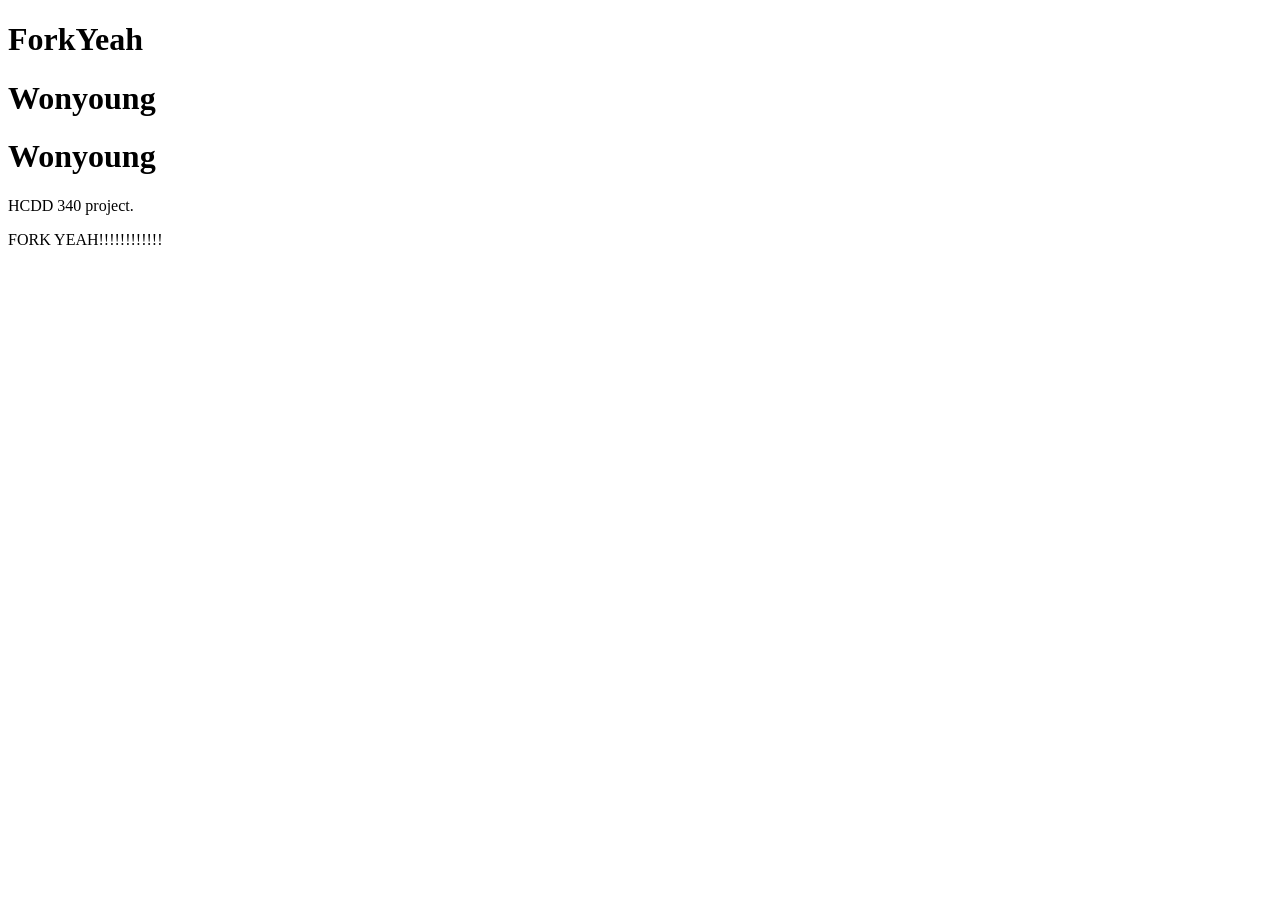
==== index.html @ 1a09c85e "figuring out some pwa stuff created an icon, manifest.json, some link stuff in index" ====
<!DOCTYPE html>
<html lang="en">
<head>
    <meta charset="UTF-8">
    <meta http-equiv="X-UA-Compatible" content="IE=edge">
    <meta name="viewport" content="width=device-width, initial-scale=1.0">

    <link rel="manifest" href="pwa-manifest.json">
    <meta name="theme-color" content="#F2665E">
    
    <link rel="icon" href="icons/fork-yeah-icon-192.png">
    <link rel="apple-touch-icon" href="icons/fork-yeah-icon-192.png">

    <title>My Project</title>
    
    <!-- CSS -->
    <link rel="stylesheet" href="css/style.css">
</head>
<body>

    <header>
        <h1>ForkYeah </h1>
        <h1>Wonyoung</h1>
        <h1>Wonyoung</h1>
    </header>

    <main>
        <p>HCDD 340 project.</p>
        <h> FORK YEAH!!!!!!!!!!!! </h>
    </main>

    <script src="js/main.js"></script>
</body>
</html>
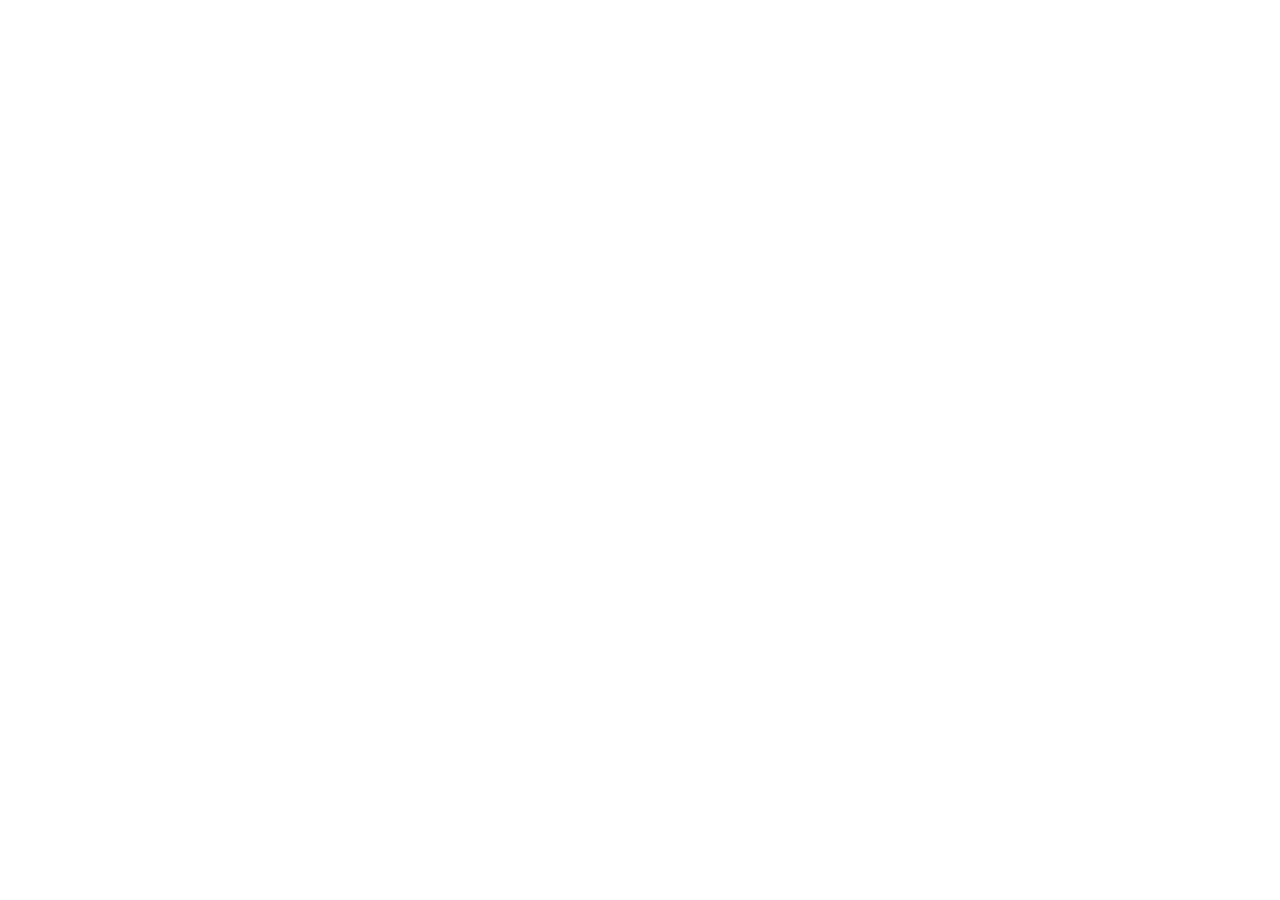
==== commit fc384392: "info card added" ====
--- a/index.html
+++ b/index.html
@@ -13,22 +13,48 @@
 
     <title>My Project</title>
     
-    <!-- CSS -->
     <link rel="stylesheet" href="css/style.css">
+
+
+
+
+
+
+    <!-- THIS IS WHERE YOU CALL THE COMPONENTS -->
+  <script type="module" src="js/forkyeah-navbar.js"></script>
+  <script type="module" src="js/forkyeah-searchbar.js"></script>
+  <script type="module" src="js/forkyeah-infocard.js"></script>
 </head>
 <body>
 
-    <header>
-        <h1>ForkYeah </h1>
-        <h1>Wonyoung</h1>
-        <h1>Wonyoung</h1>
-    </header>
+  <!-- THEN THIS IS PLACEMENT FOR THE COMPONENTS -->
+  <forkyeah-navbar></forkyeah-navbar>
+  <forkyeah-searchbar></forkyeah-searchbar>
+  <forkyeah-infocard></forkyeah-infocard>
 
-    <main>
-        <p>HCDD 340 project.</p>
-        <h> FORK YEAH!!!!!!!!!!!! </h>
-    </main>
 
-    <script src="js/main.js"></script>
+  <!-- Searchbar javascript logic -->
+  <script>
+  const searchbar = document.querySelector('forkyeah-searchbar');
+
+  // Listen to live input changes
+  searchbar.addEventListener('search-changed', e => {
+    console.log('Query changed:', e.detail.query);
+  });
+
+  // Listen to form submit
+  searchbar.addEventListener('search-submit', e => {
+    console.log('Search submitted:', e.detail.query);
+    // You can trigger search logic here
+  });
+</script>
+
+
+
+
+
+  <main>
+  </main>
+
 </body>
 </html>
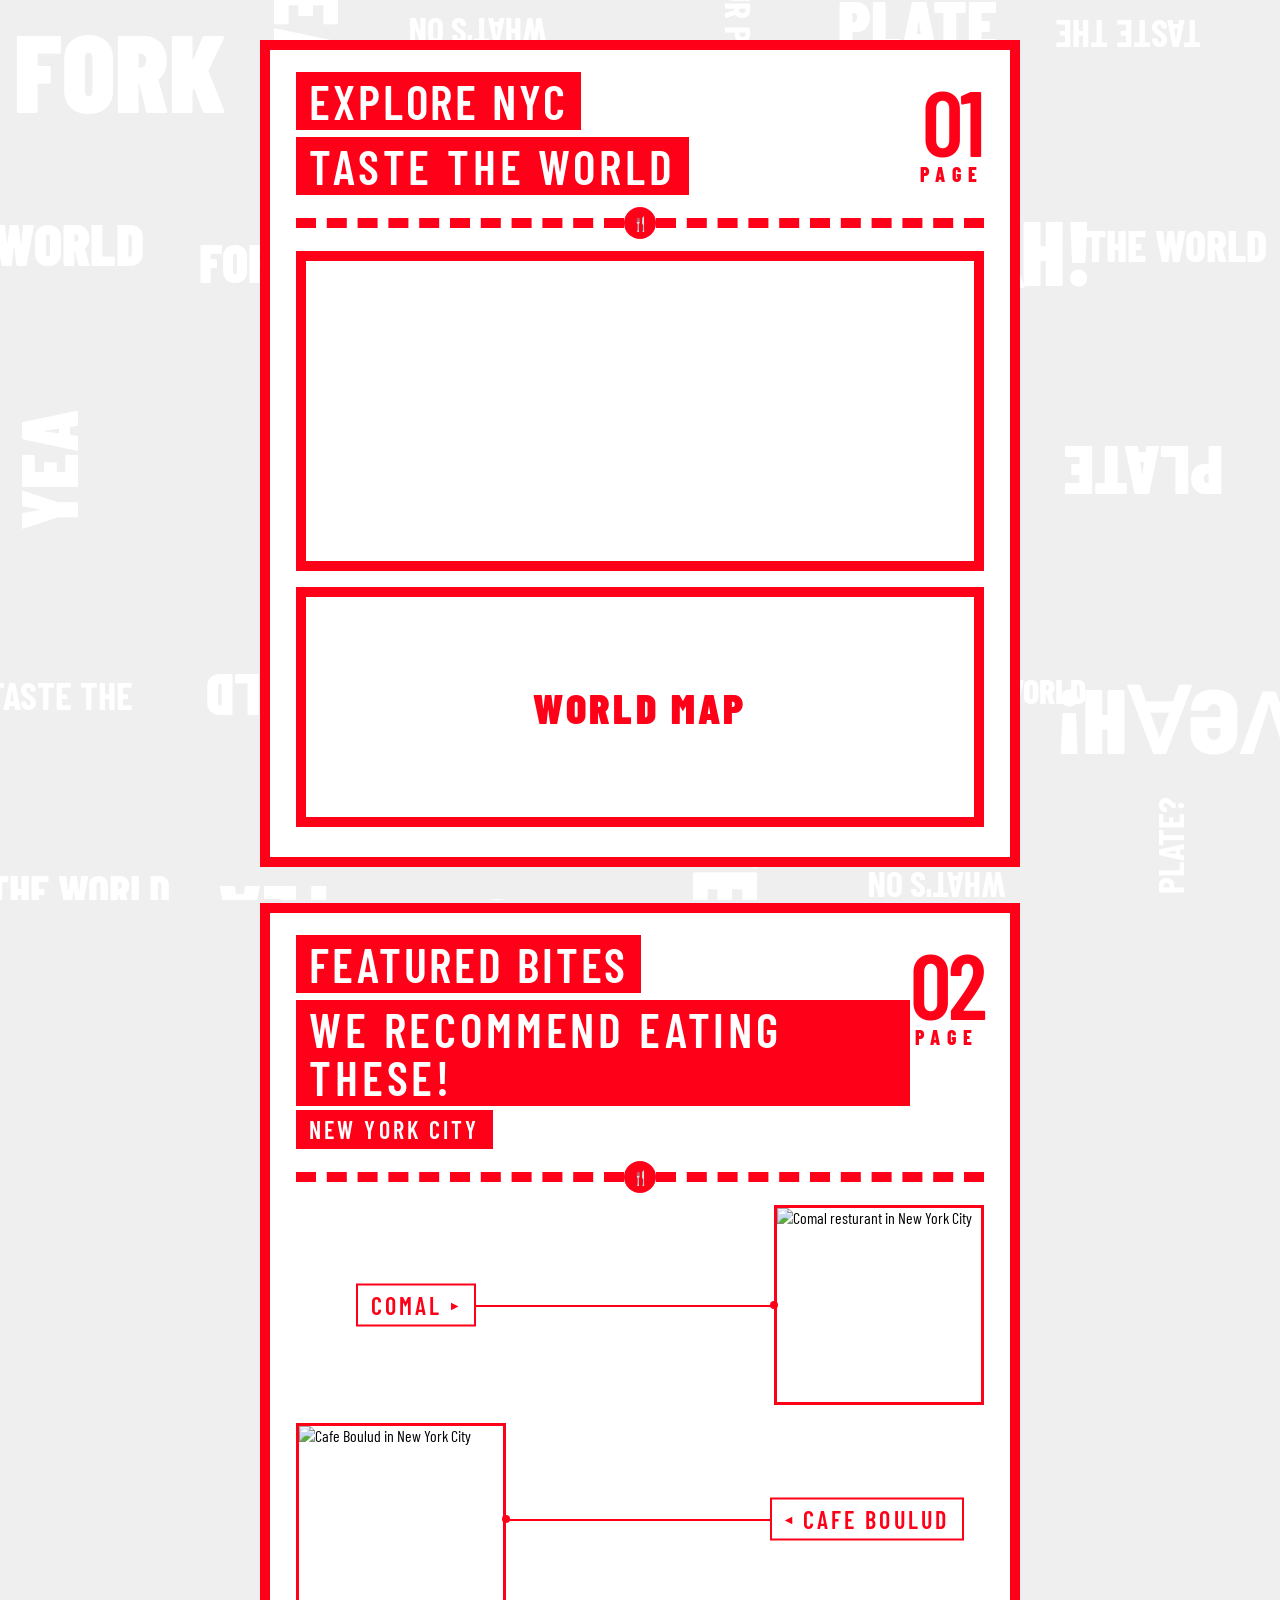
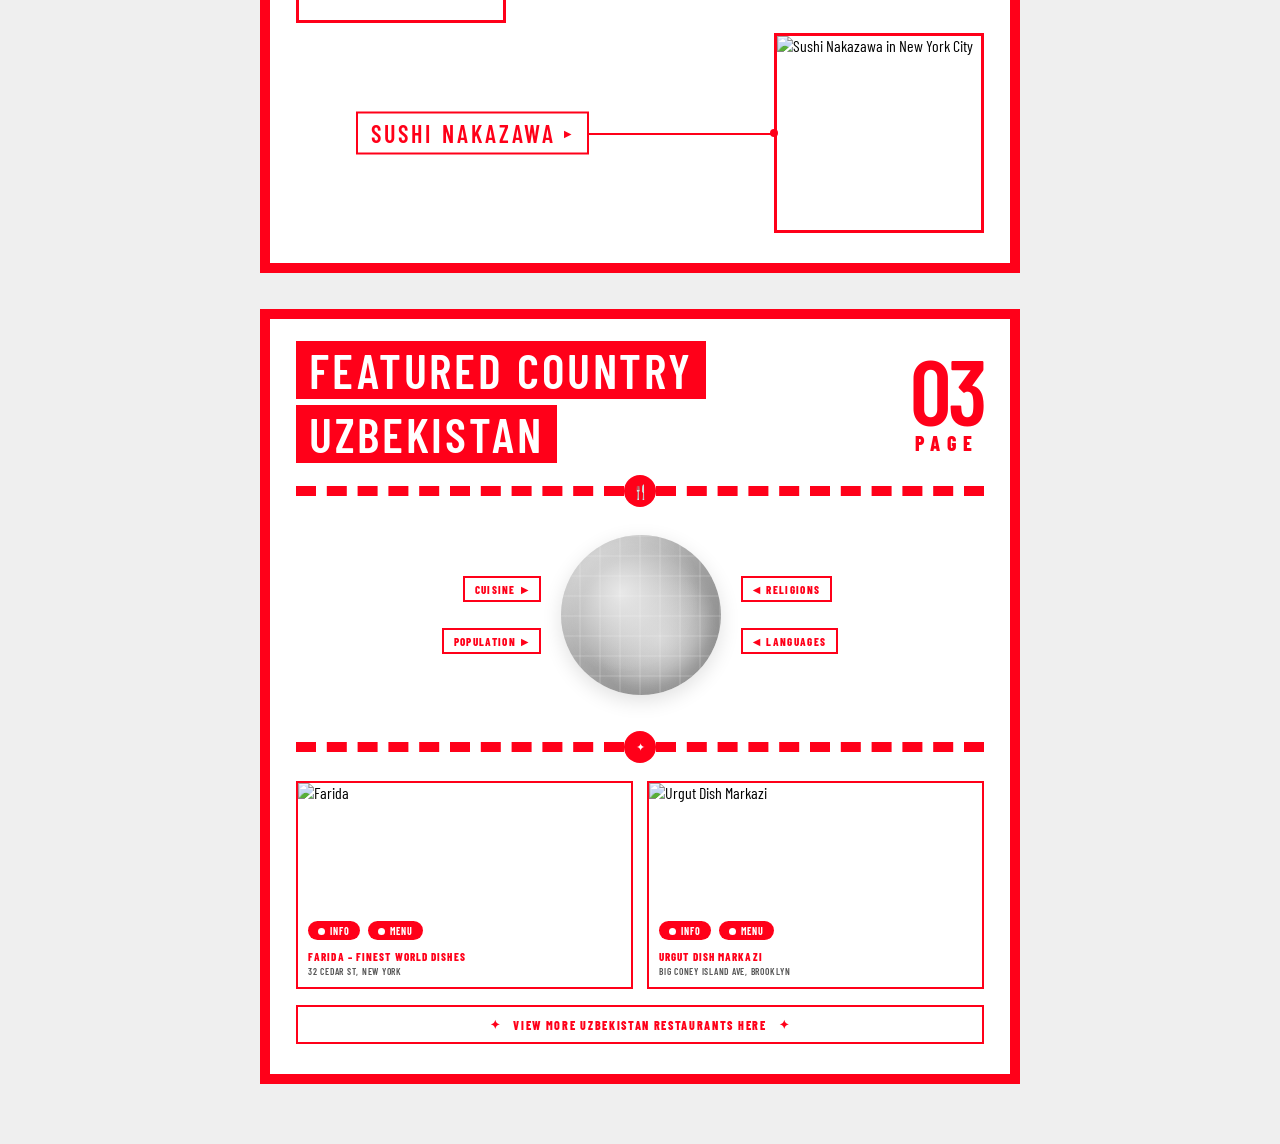
==== commit 1839dc06: "more css changes" ====
--- a/index.html
+++ b/index.html
@@ -1,60 +1,326 @@
 <!DOCTYPE html>
 <html lang="en">
 <head>
-    <meta charset="UTF-8">
-    <meta http-equiv="X-UA-Compatible" content="IE=edge">
-    <meta name="viewport" content="width=device-width, initial-scale=1.0">
-
-    <link rel="manifest" href="pwa-manifest.json">
-    <meta name="theme-color" content="#F2665E">
-    
-    <link rel="icon" href="icons/fork-yeah-icon-192.png">
-    <link rel="apple-touch-icon" href="icons/fork-yeah-icon-192.png">
-
-    <title>My Project</title>
-    
-    <link rel="stylesheet" href="css/style.css">
-
-
-
-
-
-
-    <!-- THIS IS WHERE YOU CALL THE COMPONENTS -->
+  <meta charset="UTF-8">
+  <meta http-equiv="X-UA-Compatible" content="IE=edge">
+  <meta name="viewport" content="width=device-width, initial-scale=1.0">
+
+  <link rel="manifest" href="pwa-manifest.json">
+  <meta name="theme-color" content="#E8192C">
+  <link rel="icon" href="icons/fork-yeah-icon-192.png">
+  <link rel="apple-touch-icon" href="icons/fork-yeah-icon-192.png">
+
+  <title>ForkYeah</title>
+
+  <link rel="preconnect" href="https://fonts.googleapis.com">
+  <link href="https://fonts.googleapis.com/css2?family=Barlow+Condensed:wght@400;600;700;800;900&display=swap" rel="stylesheet">
+  <link rel="stylesheet" href="css/style.css">
+
+  <!-- Leaflet JS must load globally before the map component -->
+  <script src="https://unpkg.com/leaflet/dist/leaflet.js"></script>
+
+  <!-- Web Components -->
   <script type="module" src="js/forkyeah-navbar.js"></script>
-  <script type="module" src="js/forkyeah-searchbar.js"></script>
-  <script type="module" src="js/forkyeah-infocard.js"></script>
+  <script type="module" src="js/forkyeah-map.js"></script>
 </head>
+
 <body>
 
-  <!-- THEN THIS IS PLACEMENT FOR THE COMPONENTS -->
-  <forkyeah-navbar></forkyeah-navbar>
-  <forkyeah-searchbar></forkyeah-searchbar>
-  <forkyeah-infocard></forkyeah-infocard>
-
-
-  <!-- Searchbar javascript logic -->
+  <!-- ── Tiled background wallpaper ── -->
+  <div id="bg"></div>
+
+  <!-- ══════════════════════════════════════════════
+       PAGE 01 — EXPLORE NYC
+  ══════════════════════════════════════════════ -->
+  <section class="page-card">
+    <forkyeah-navbar></forkyeah-navbar>
+
+    <div class="content">
+      <div class="header-row">
+        <div class="header-left">
+          <div class="title-block"><h1>EXPLORE NYC</h1></div>
+          <div class="sub-block" style="margin-top:7px"><p>TASTE THE WORLD</p></div>
+        </div>
+        <div class="page-num">
+          <span class="n">01</span>
+          <span class="p">PAGE</span>
+        </div>
+      </div>
+
+      <div class="divider">
+        <div class="dash"></div>
+        <div class="fork-dot">🍴</div>
+        <div class="dash"></div>
+      </div>
+
+      <!-- NYC Map — actual interactive Leaflet map -->
+      <div class="map-wrapper">
+        <forkyeah-map></forkyeah-map>
+      </div>
+
+      <!-- World Map — placeholder box matching Figma -->
+      <div class="map-placeholder">
+        <span>WORLD MAP</span>
+      </div>
+    </div>
+  </section>
+
+
+  <!-- ══════════════════════════════════════════════
+       PAGE 02 — FEATURED BITES
+  ══════════════════════════════════════════════ -->
+  <section class="page-card">
+    <forkyeah-navbar></forkyeah-navbar>
+
+    <div class="content">
+      <div class="header-row">
+        <div class="header-left">
+          <div class="title-block"><h1>FEATURED BITES</h1></div>
+          <div class="sub-block" style="margin-top:7px"><p>WE RECOMMEND EATING THESE!</p></div>
+          <div class="loc-badge">NEW YORK CITY</div>
+        </div>
+        <div class="page-num">
+          <span class="n">02</span>
+          <span class="p">PAGE</span>
+        </div>
+      </div>
+
+      <div class="divider">
+        <div class="dash"></div>
+        <div class="fork-dot">🍴</div>
+        <div class="dash"></div>
+      </div>
+
+      <!-- Restaurant rows with JS-drawn connector lines -->
+      <div class="restaurants">
+
+        <!-- photo 1 -->
+        <div class="r-row row-right" id="r1">
+          <div class="r-photo">
+            <img src="https://axwwgrkdco.cloudimg.io/v7/__gmpics3__/da61538c3d3043948769f77066696cf0.jpg?w=1200&h=1200&org_if_sml=1"alt="Comal resturant in New York City"> 
+          </div>
+          <div class="r-label">COMAL <span class="r-arr">▶</span></div>
+        </div>
+
+        <!-- photo 2 -->
+        <div class="r-row row-left" id="r2">
+          <div class="r-photo">
+            <img src="https://axwwgrkdco.cloudimg.io/v7/__gmpics3__/50638a3d4a8e4405acc0ade451b10a38.jpeg?w=900&h=900&org_if_sml=1" alt="Cafe Boulud in New York City">
+          </div>
+          <div class="r-label"><span class="r-arr">◀</span> CAFE BOULUD</div>
+        </div>
+
+        <!-- photo 3 -->
+        <div class="r-row row-right" id="r3">
+          <div class="r-photo">
+            <img src="https://axwwgrkdco.cloudimg.io/v7/__gmpics3__/415bba3551414e04b6793383d28c0b6c.jpeg?w=900&h=900&org_if_sml=1" alt="Sushi Nakazawa in New York City">
+          </div>
+          <div class="r-label">SUSHI NAKAZAWA <span class="r-arr">▶</span></div>
+        </div>
+
+      </div>
+    </div>
+  </section>
+
+
+  <!-- ══════════════════════════════════════════════
+       PAGE 03 — FEATURED COUNTRY: UZBEKISTAN
+  ══════════════════════════════════════════════ -->
+  <section class="page-card">
+    <forkyeah-navbar></forkyeah-navbar>
+
+    <div class="content">
+      <div class="header-row">
+        <div class="header-left">
+          <div class="title-block"><h1>FEATURED COUNTRY</h1></div>
+          <div class="title-block" style="margin-top:6px"><h1>UZBEKISTAN</h1></div>
+        </div>
+        <div class="page-num">
+          <span class="n">03</span>
+          <span class="p">PAGE</span>
+        </div>
+      </div>
+
+      <div class="divider">
+        <div class="dash"></div>
+        <div class="fork-dot">🍴</div>
+        <div class="dash"></div>
+      </div>
+
+      <!-- Globe with surrounding info labels -->
+      <div class="globe-section">
+        <div class="globe-col-labels">
+          <div class="g-label">CUISINE <span class="r-arr">▶</span></div>
+          <div class="g-label">POPULATION <span class="r-arr">▶</span></div>
+        </div>
+
+        <div class="globe">
+          <!-- CSS sphere with world-map-style gradient -->
+        </div>
+
+        <div class="globe-col-labels globe-col-right">
+          <div class="g-label"><span class="r-arr">◀</span> RELIGIONS</div>
+          <div class="g-label"><span class="r-arr">◀</span> LANGUAGES</div>
+        </div>
+      </div>
+
+      <!-- Dotted divider before cards -->
+      <div class="divider" style="margin: 20px 0 18px;">
+        <div class="dash"></div>
+        <div class="fork-dot" style="font-size:11px; letter-spacing:0">✦</div>
+        <div class="dash"></div>
+      </div>
+
+      <!-- Restaurant cards -->
+      <div class="restaurant-cards">
+
+        <div class="rest-card">
+          <div class="rest-card-photo">
+            <img src="https://images.unsplash.com/photo-1599487488170-d11ec9c172f0?w=400&q=80" alt="Farida">
+          </div>
+          <div class="rest-card-actions">
+            <button class="pill-btn"><span class="pill-dot"></span> info</button>
+            <button class="pill-btn"><span class="pill-dot"></span> menu</button>
+          </div>
+          <div class="rest-card-name">FARIDA – FINEST WORLD DISHES</div>
+          <div class="rest-card-addr">32 CEDAR ST, NEW YORK</div>
+        </div>
+
+        <div class="rest-card">
+          <div class="rest-card-photo">
+            <img src="https://images.unsplash.com/photo-1555939594-58d7cb561ad1?w=400&q=80" alt="Urgut Dish Markazi">
+          </div>
+          <div class="rest-card-actions">
+            <button class="pill-btn"><span class="pill-dot"></span> info</button>
+            <button class="pill-btn"><span class="pill-dot"></span> menu</button>
+          </div>
+          <div class="rest-card-name">URGUT DISH MARKAZI</div>
+          <div class="rest-card-addr">BIG CONEY ISLAND AVE, BROOKLYN</div>
+        </div>
+
+      </div>
+
+      <!-- View More button -->
+      <div class="view-more-btn">
+        <span>✦</span> VIEW MORE UZBEKISTAN RESTAURANTS HERE <span>✦</span>
+      </div>
+
+    </div>
+  </section>
+
+
+  <!-- ── Service Worker ── -->
   <script>
-  const searchbar = document.querySelector('forkyeah-searchbar');
-
-  // Listen to live input changes
-  searchbar.addEventListener('search-changed', e => {
-    console.log('Query changed:', e.detail.query);
-  });
-
-  // Listen to form submit
-  searchbar.addEventListener('search-submit', e => {
-    console.log('Search submitted:', e.detail.query);
-    // You can trigger search logic here
-  });
-</script>
-
-
-
-
-
-  <main>
-  </main>
+    if ('serviceWorker' in navigator) {
+      navigator.serviceWorker.register('/service-worker.js')
+        .then(() => console.log('Service Worker Registered'))
+        .catch(err => console.error('SW failed:', err));
+    }
+  </script>
+
+  <!-- ── Background wallpaper ── -->
+  <script>
+    (function () {
+      const bg   = document.getElementById('bg');
+      const vw   = Math.max(window.innerWidth, 1200);
+
+      const words = [
+        { t: 'FORK',                   s: 110, w: 900 },
+        { t: 'YEAH!',                  s: 90,  w: 900 },
+        { t: "WHAT'S ON",              s: 36,  w: 700 },
+        { t: 'YOUR PLATE?',            s: 36,  w: 700 },
+        { t: 'PLATE',                  s: 68,  w: 900 },
+        { t: 'TASTE THE',              s: 38,  w: 700 },
+        { t: 'WORLD',                  s: 58,  w: 900 },
+        { t: 'FORK YEAH!',             s: 54,  w: 900 },
+        { t: "WHAT'S ON YOUR PLATE?",  s: 30,  w: 700 },
+        { t: 'TASTE THE WORLD',        s: 34,  w: 800 },
+        { t: '¡HⱯƏΛ',                 s: 90,  w: 900 },
+        { t: 'THE WORLD',              s: 44,  w: 800 },
+        { t: 'YEA',                    s: 80,  w: 900 },
+      ];
+
+      // Tile over a tall area to cover all 3 pages
+      const COLS = 6, ROWS = 18;
+      const cw = vw / COLS;
+      const ch = 220; // fixed row height
+      let idx = 0;
+
+      for (let r = 0; r < ROWS; r++) {
+        for (let c = 0; c < COLS; c++) {
+          if (Math.random() < 0.1) continue;
+          const item = words[idx++ % words.length];
+          const el   = document.createElement('div');
+          el.className    = 'bw';
+          el.textContent  = item.t;
+          el.style.fontSize   = item.s + 'px';
+          el.style.fontWeight = item.w;
+
+          const jx = (Math.random() - 0.5) * cw * 0.18;
+          const jy = (Math.random() - 0.5) * ch * 0.18;
+          el.style.left = (c * cw + jx) + 'px';
+          el.style.top  = (r * ch + jy) + 'px';
+
+          const rots = [0, 0, 0, 90, -90, 180];
+          const rot  = rots[Math.floor(Math.random() * rots.length)];
+          if (rot) el.style.transform = `rotate(${rot}deg)`;
+
+          bg.appendChild(el);
+        }
+      }
+    }());
+  </script>
+
+  <!-- ── Connector lines for Page 02 restaurant rows ── -->
+  <script>
+    function drawConnector(rowEl, labelEl, photoEl, labelOnLeft) {
+      const rr = rowEl.getBoundingClientRect();
+      const lr = labelEl.getBoundingClientRect();
+      const pr = photoEl.getBoundingClientRect();
+
+      const lineY = lr.top + lr.height / 2 - rr.top;
+
+      const line = document.createElement('div');
+      line.className   = 'r-line';
+      line.style.top   = lineY + 'px';
+
+      const dot  = document.createElement('div');
+      dot.className    = 'r-dot';
+      dot.style.top    = lineY + 'px';
+
+      if (labelOnLeft) {
+        const x1 = lr.right - rr.left;
+        const x2 = pr.left  - rr.left;
+        line.style.left  = x1 + 'px';
+        line.style.width = Math.max(0, x2 - x1) + 'px';
+        dot.style.left   = x2 + 'px';
+      } else {
+        const x1 = pr.right - rr.left;
+        const x2 = lr.left  - rr.left;
+        line.style.left  = x1 + 'px';
+        line.style.width = Math.max(0, x2 - x1) + 'px';
+        dot.style.left   = x1 + 'px';
+      }
+
+      rowEl.appendChild(line);
+      rowEl.appendChild(dot);
+    }
+
+    window.addEventListener('load', () => {
+      requestAnimationFrame(() => {
+        [
+          { id: 'r1', labelOnLeft: true  },
+          { id: 'r2', labelOnLeft: false },
+          { id: 'r3', labelOnLeft: true  },
+        ].forEach(({ id, labelOnLeft }) => {
+          const row   = document.getElementById(id);
+          const label = row?.querySelector('.r-label');
+          const photo = row?.querySelector('.r-photo');
+          if (row && label && photo) drawConnector(row, label, photo, labelOnLeft);
+        });
+      });
+    });
+  </script>
 
 </body>
-</html>+</html>
--- a/css/style.css
+++ b/css/style.css
@@ -0,0 +1,481 @@
+/* ─────────────────────────────────────────────
+   FORKYEAH — Global Stylesheet
+   Font: Barlow Condensed (loaded in HTML head)
+   Primary: #E8192C  |  BG: #EFEFEF
+───────────────────────────────────────────── */
+
+*, *::before, *::after {
+  margin: 0;
+  padding: 0;
+  box-sizing: border-box;
+}
+
+:root {
+  --red:  #ff0019;
+  --gray: #ffffff;
+  --font: 'Barlow Condensed', sans-serif;
+  --card-width: 760px;
+}
+
+html, body {
+  font-family: var(--font);
+  background: #EFEFEF;
+  min-height: 100vh;
+}
+
+body {
+  display: flex;
+  flex-direction: column;
+  align-items: center;
+  padding: 40px 20px 60px;
+  gap: 36px;
+  position: relative;
+  overflow-x: hidden;
+}
+
+/* ─── Background wallpaper ────────────────── */
+#bg {
+  position: fixed;
+  inset: 0;
+  pointer-events: none;
+  z-index: 0;
+  overflow: hidden;
+}
+
+.bw {
+  position: absolute;
+  font-family: var(--font);
+  font-weight: 900;
+  color: var(--gray);
+  text-transform: uppercase;
+  white-space: nowrap;
+  line-height: 1;
+  user-select: none;
+}
+
+/* ─── Page card ───────────────────────────── */
+.page-card {
+  position: relative;
+  z-index: 1;
+  background: #fff;
+  border: 10px solid var(--red);
+  width: var(--card-width);
+  max-width: 100%;
+}
+
+/* ─── Content padding ─────────────────────── */
+.content {
+  padding: 22px 26px 30px;
+}
+
+/* ─── Header row ──────────────────────────── */
+.header-row {
+  display: flex;
+  justify-content: space-between;
+  align-items: flex-start;
+  margin-bottom: 12px;
+}
+
+.title-block {
+  display: inline-block;
+  background: var(--red);
+  padding: 5px 13px 5px;
+}
+
+.title-block h1 {
+  font-weight: 600;
+  font-size: 48px;
+  color: #fff;
+  text-transform: uppercase;
+  letter-spacing: 0.06em;
+  line-height: 1;
+}
+
+.sub-block {
+  display: inline-block;
+  background: var(--red);
+  padding: 5px 13px 5px;
+}
+
+.sub-block p {
+  font-weight: 600;
+  font-size: 48px;
+  color: #fff;
+  text-transform: uppercase;
+  letter-spacing: 0.08em;
+  line-height: 1;
+}
+
+
+/* figure out this one */
+.loc-badge {
+  display: inline-block;
+  color: white;
+  font-weight: 600;
+  background-color: #ff0019;
+  font-size: 24px;
+  letter-spacing: 0.13em;
+  padding: 5px 13px 5px;
+  text-transform: uppercase;
+  margin-top: 4px;
+}
+
+.page-num {
+  text-align: center;
+  color: var(--red);
+  font-weight: 600;
+  line-height: 1;
+  padding-top: 8px;
+  flex-shrink: 0;
+}
+
+.page-num .n {
+  display: block;
+  font-size: 92px;
+  letter-spacing: -0.03em;
+  line-height: 0.88;
+}
+
+.page-num .p {
+  display: block;
+  font-size: 20px;
+  letter-spacing: 0.35em;
+  font-weight: 800;
+  margin-top: 3px;
+}
+
+/* ─── Dashed divider ──────────────────────── */
+.divider {
+  display: flex;
+  align-items: center;
+  margin: 12px 0;
+}
+
+.dash {
+  flex: 1;
+  border-top: 10px dashed var(--red);
+}
+
+.fork-dot {
+  width: 32px;
+  height: 32px;
+  background: var(--red);
+  border-radius: 50%;
+  display: flex;
+  align-items: center;
+  justify-content: center;
+  color: #fff;
+  font-size: 14px;
+  flex-shrink: 0;
+}
+
+/* ─── Page 01: Map wrappers ───────────────── */
+.map-wrapper {
+  border: 10px solid var(--red);
+  overflow: hidden;
+  margin-bottom: 16px;
+  height: 320px;
+}
+
+/* Make the LitElement map component fill its wrapper */
+forkyeah-map {
+  --map-width: 100%;
+  --map-height: 100%;
+  display: block;
+  width: 100%;
+  height: 100%;
+}
+
+.map-placeholder {
+  border: 10px solid var(--red);
+  height: 240px;
+  display: flex;
+  align-items: center;
+  justify-content: center;
+}
+
+.map-placeholder span {
+  font-family: var(--font);
+  font-weight: 900;
+  font-size: 42px;
+  color: var(--red);
+  text-transform: uppercase;
+  letter-spacing: 0.08em;
+}
+
+/* ─── Page 02: Restaurant rows ────────────── */
+.restaurants {
+  display: flex;
+  flex-direction: column;
+  gap: 14px;
+}
+
+.r-row {
+  position: relative;
+  height: 200px;
+}
+
+.r-photo {
+  position: absolute;
+  border: 3px solid var(--red);
+  overflow: hidden;
+  width: 210px;
+  height: 200px;
+}
+
+.r-photo img {
+  width: 100%;
+  height: 100%;
+  object-fit: cover;
+  display: block;
+  transition: transform 0.4s ease;
+}
+
+.r-photo:hover img {
+  transform: scale(1.04);
+}
+
+/* Photo on right, label on left */
+.row-right .r-photo { right: 0; top: 0; }
+.row-right .r-label { left: 60px; top: 50%; transform: translateY(-50%); }
+
+/* Photo on left, label on right */
+.row-left .r-photo  { left: 0; top: 4px; }
+.row-left .r-label  { right: 20px; top: 50%; transform: translateY(-50%); }
+
+.r-label {
+  position: absolute;
+  border: 2px solid var(--red);
+  background: #fff;
+  color: var(--red);
+  font-weight: 600;
+  font-size: 24px;
+  letter-spacing: 0.13em;
+  padding: 5px 13px 5px;
+  text-transform: uppercase;
+  white-space: nowrap;
+  display: flex;
+  align-items: center;
+  gap: 8px;
+  z-index: 2;
+  cursor: pointer;
+  transition: background 0.15s, color 0.15s;
+}
+
+.r-label:hover {
+  background: var(--red);
+  color: #fff;
+}
+
+.r-arr {
+  font-size: 9px;
+}
+
+/* Connector lines — injected by JS */
+.r-line {
+  position: absolute;
+  height: 2px;
+  background: var(--red);
+  z-index: 1;
+}
+
+.r-dot {
+  position: absolute;
+  width: 8px;
+  height: 8px;
+  background: var(--red);
+  border-radius: 50%;
+  z-index: 3;
+  transform: translate(-50%, -50%);
+}
+
+/* ─── Page 03: Globe section ──────────────── */
+.globe-section {
+  display: flex;
+  align-items: center;
+  justify-content: center;
+  gap: 20px;
+  padding: 16px 0;
+}
+
+.globe-col-labels {
+  display: flex;
+  flex-direction: column;
+  gap: 26px;
+  align-items: flex-end;
+}
+
+.globe-col-right {
+  align-items: flex-start;
+}
+
+.g-label {
+  border: 2px solid var(--red);
+  background: #fff;
+  color: var(--red);
+  font-weight: 800;
+  font-size: 11px;
+  letter-spacing: 0.12em;
+  padding: 5px 10px 4px;
+  text-transform: uppercase;
+  white-space: nowrap;
+  display: flex;
+  align-items: center;
+  gap: 5px;
+  cursor: pointer;
+  transition: background 0.15s, color 0.15s;
+}
+
+.g-label:hover {
+  background: var(--red);
+  color: #fff;
+}
+
+/* CSS globe */
+.globe {
+  width: 160px;
+  height: 160px;
+  border-radius: 50%;
+  background:
+    radial-gradient(ellipse at 38% 36%, #e8e8e8 0%, transparent 55%),
+    radial-gradient(ellipse at 62% 65%, #d4d4d4 0%, transparent 45%),
+    radial-gradient(circle at 50% 50%, #c0c0c0 0%, #a8a8a8 60%, #909090 100%);
+  box-shadow:
+    inset -8px -8px 20px rgba(0,0,0,0.18),
+    inset 6px 6px 16px rgba(255,255,255,0.45),
+    0 6px 20px rgba(0,0,0,0.12);
+  position: relative;
+  flex-shrink: 0;
+  overflow: hidden;
+}
+
+/* Faint latitude/longitude lines on the globe */
+.globe::before {
+  content: '';
+  position: absolute;
+  inset: 0;
+  border-radius: 50%;
+  background:
+    repeating-linear-gradient(
+      0deg,
+      transparent,
+      transparent 18px,
+      rgba(255,255,255,0.12) 18px,
+      rgba(255,255,255,0.12) 20px
+    ),
+    repeating-linear-gradient(
+      90deg,
+      transparent,
+      transparent 18px,
+      rgba(255,255,255,0.12) 18px,
+      rgba(255,255,255,0.12) 20px
+    );
+}
+
+/* ─── Page 03: Restaurant cards ───────────── */
+.restaurant-cards {
+  display: flex;
+  gap: 14px;
+}
+
+.rest-card {
+  flex: 1;
+  border: 2px solid var(--red);
+  overflow: hidden;
+}
+
+.rest-card-photo {
+  width: 100%;
+  height: 130px;
+  overflow: hidden;
+}
+
+.rest-card-photo img {
+  width: 100%;
+  height: 100%;
+  object-fit: cover;
+  display: block;
+  transition: transform 0.4s ease;
+}
+
+.rest-card:hover .rest-card-photo img {
+  transform: scale(1.04);
+}
+
+.rest-card-actions {
+  display: flex;
+  gap: 8px;
+  padding: 8px 10px 6px;
+}
+
+.pill-btn {
+  display: flex;
+  align-items: center;
+  gap: 5px;
+  border: none;
+  background: var(--red);
+  color: #fff;
+  font-family: var(--font);
+  font-weight: 700;
+  font-size: 10px;
+  letter-spacing: 0.1em;
+  text-transform: uppercase;
+  padding: 4px 10px 3px;
+  border-radius: 20px;
+  cursor: pointer;
+  transition: opacity 0.15s;
+}
+
+.pill-btn:hover { opacity: 0.82; }
+
+.pill-dot {
+  width: 7px;
+  height: 7px;
+  background: #fff;
+  border-radius: 50%;
+  flex-shrink: 0;
+}
+
+.rest-card-name {
+  font-weight: 800;
+  font-size: 11px;
+  letter-spacing: 0.1em;
+  text-transform: uppercase;
+  color: var(--red);
+  padding: 4px 10px 2px;
+  line-height: 1.2;
+}
+
+.rest-card-addr {
+  font-weight: 600;
+  font-size: 9.5px;
+  letter-spacing: 0.08em;
+  text-transform: uppercase;
+  color: #555;
+  padding: 0 10px 10px;
+}
+
+/* ─── View More button ────────────────────── */
+.view-more-btn {
+  margin-top: 16px;
+  border: 2px solid var(--red);
+  color: var(--red);
+  font-family: var(--font);
+  font-weight: 800;
+  font-size: 12px;
+  letter-spacing: 0.14em;
+  text-transform: uppercase;
+  text-align: center;
+  padding: 10px 16px;
+  display: flex;
+  align-items: center;
+  justify-content: center;
+  gap: 12px;
+  cursor: pointer;
+  transition: background 0.15s, color 0.15s;
+}
+
+.view-more-btn:hover {
+  background: var(--red);
+  color: #fff;
+}
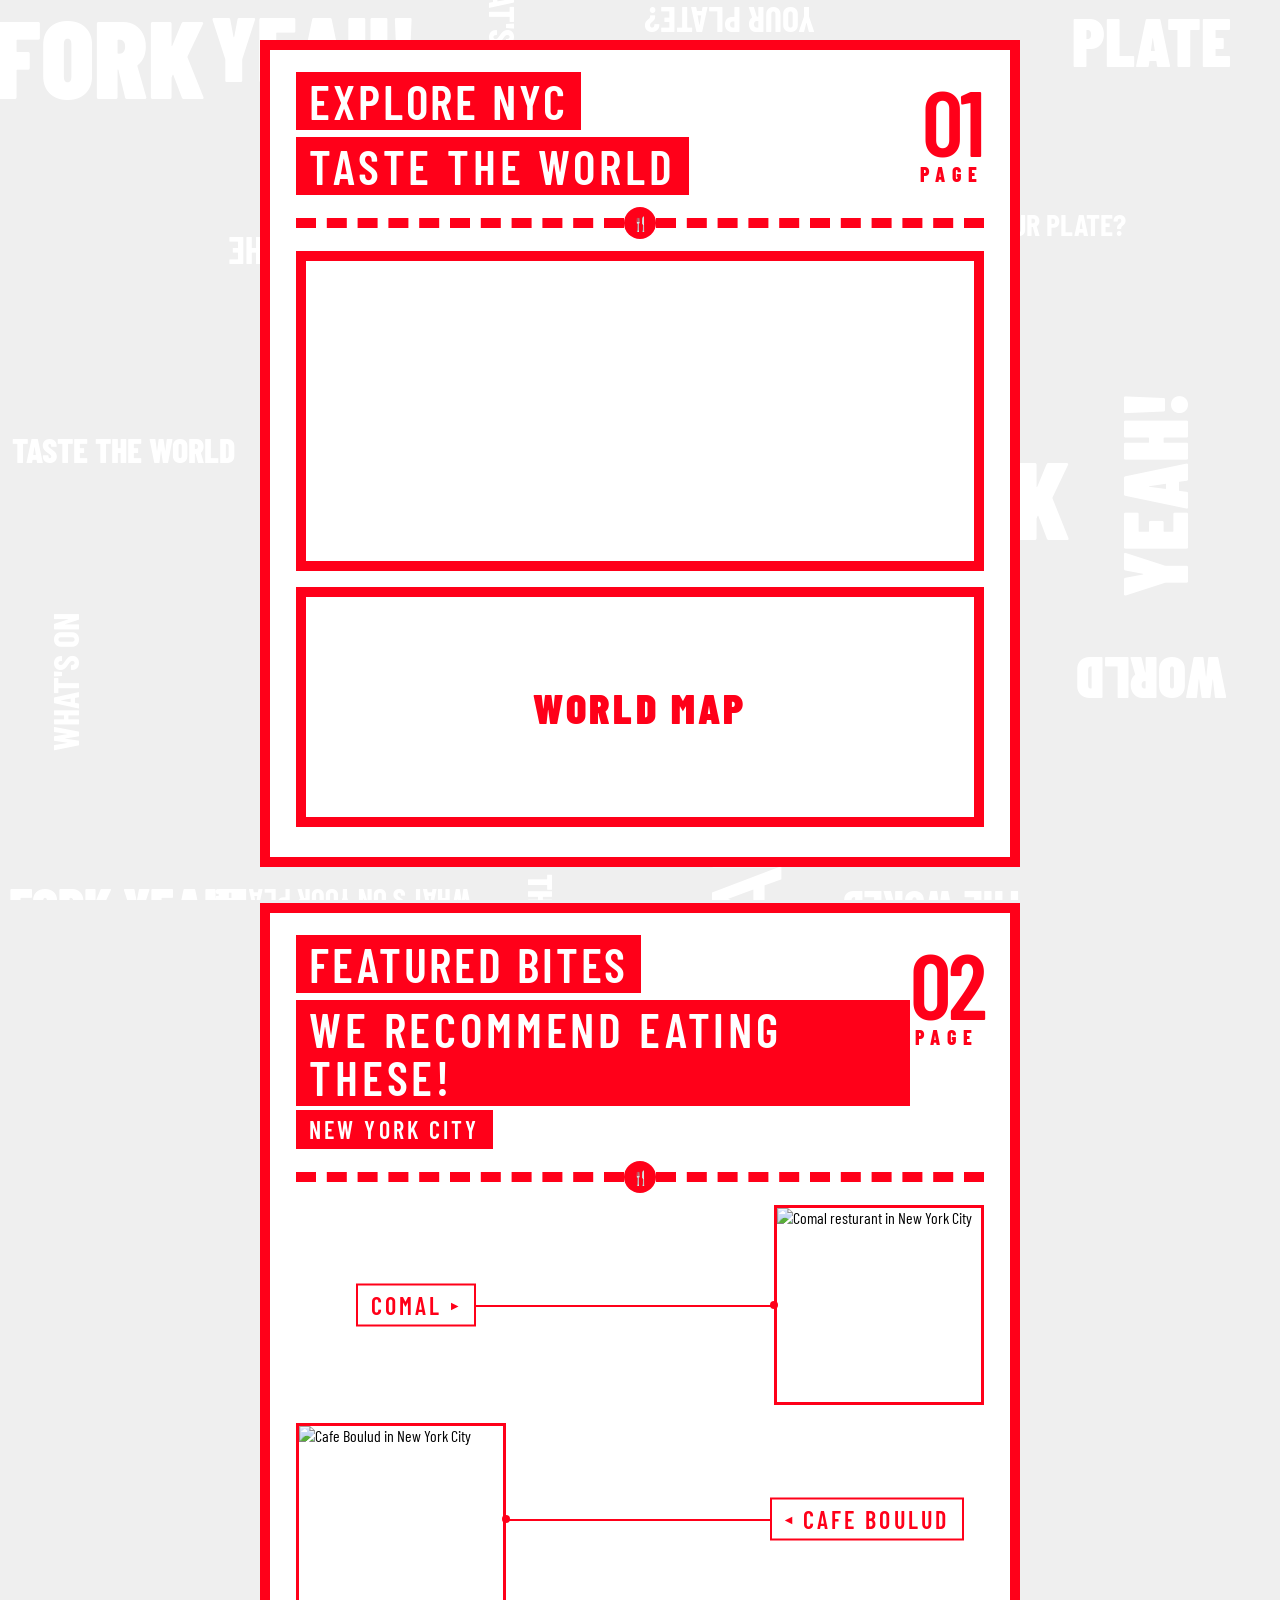
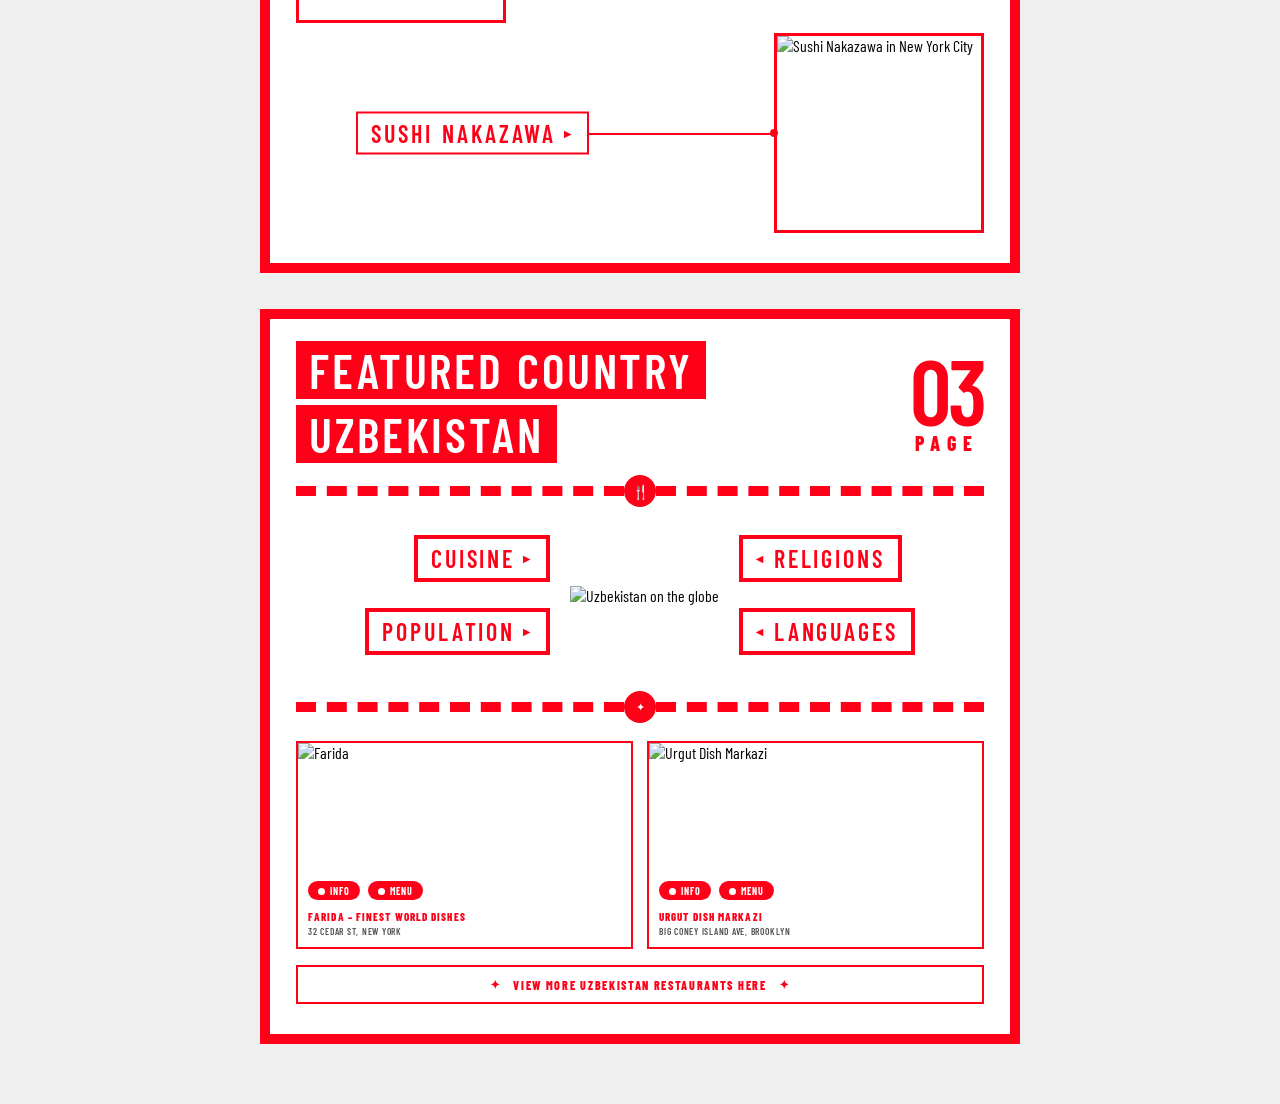
==== commit 4327be0a: "more css" ====
--- a/index.html
+++ b/index.html
@@ -155,7 +155,7 @@
         </div>
 
         <div class="globe">
-          <!-- CSS sphere with world-map-style gradient -->
+          <img src="https://upload.wikimedia.org/wikipedia/commons/thumb/6/6d/Uzbekistan_%28centered_orthographic_projection%29.svg/250px-Uzbekistan_%28centered_orthographic_projection%29.svg.png" alt="Uzbekistan on the globe">
         </div>
 
         <div class="globe-col-labels globe-col-right">
--- a/css/style.css
+++ b/css/style.css
@@ -310,18 +310,18 @@
 }
 
 .g-label {
-  border: 2px solid var(--red);
+  border: 4px solid var(--red);
   background: #fff;
   color: var(--red);
-  font-weight: 800;
-  font-size: 11px;
+  font-weight: 600;
+  font-size: 24px;
   letter-spacing: 0.12em;
-  padding: 5px 10px 4px;
+  padding: 5px 13px 5px;
   text-transform: uppercase;
   white-space: nowrap;
   display: flex;
   align-items: center;
-  gap: 5px;
+  gap: 8px;
   cursor: pointer;
   transition: background 0.15s, color 0.15s;
 }
@@ -329,47 +329,6 @@
 .g-label:hover {
   background: var(--red);
   color: #fff;
-}
-
-/* CSS globe */
-.globe {
-  width: 160px;
-  height: 160px;
-  border-radius: 50%;
-  background:
-    radial-gradient(ellipse at 38% 36%, #e8e8e8 0%, transparent 55%),
-    radial-gradient(ellipse at 62% 65%, #d4d4d4 0%, transparent 45%),
-    radial-gradient(circle at 50% 50%, #c0c0c0 0%, #a8a8a8 60%, #909090 100%);
-  box-shadow:
-    inset -8px -8px 20px rgba(0,0,0,0.18),
-    inset 6px 6px 16px rgba(255,255,255,0.45),
-    0 6px 20px rgba(0,0,0,0.12);
-  position: relative;
-  flex-shrink: 0;
-  overflow: hidden;
-}
-
-/* Faint latitude/longitude lines on the globe */
-.globe::before {
-  content: '';
-  position: absolute;
-  inset: 0;
-  border-radius: 50%;
-  background:
-    repeating-linear-gradient(
-      0deg,
-      transparent,
-      transparent 18px,
-      rgba(255,255,255,0.12) 18px,
-      rgba(255,255,255,0.12) 20px
-    ),
-    repeating-linear-gradient(
-      90deg,
-      transparent,
-      transparent 18px,
-      rgba(255,255,255,0.12) 18px,
-      rgba(255,255,255,0.12) 20px
-    );
 }
 
 /* ─── Page 03: Restaurant cards ───────────── */
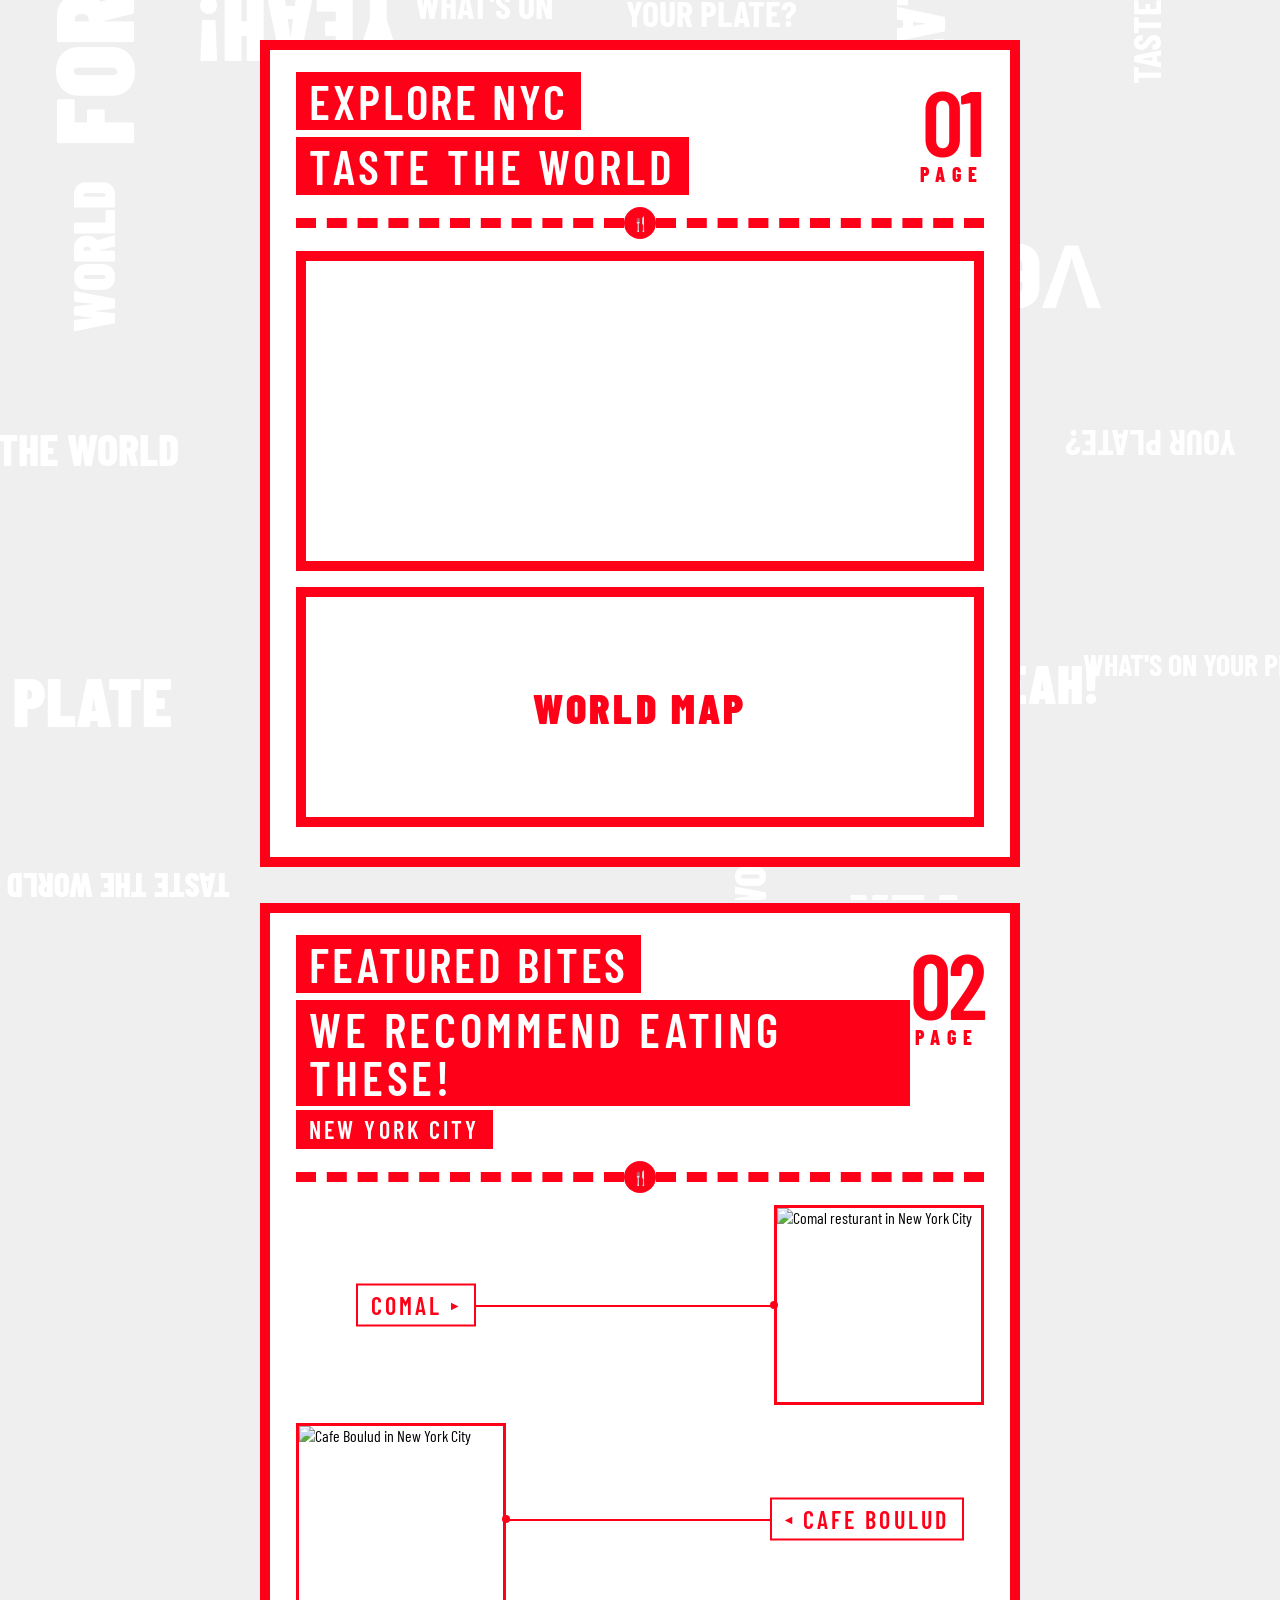
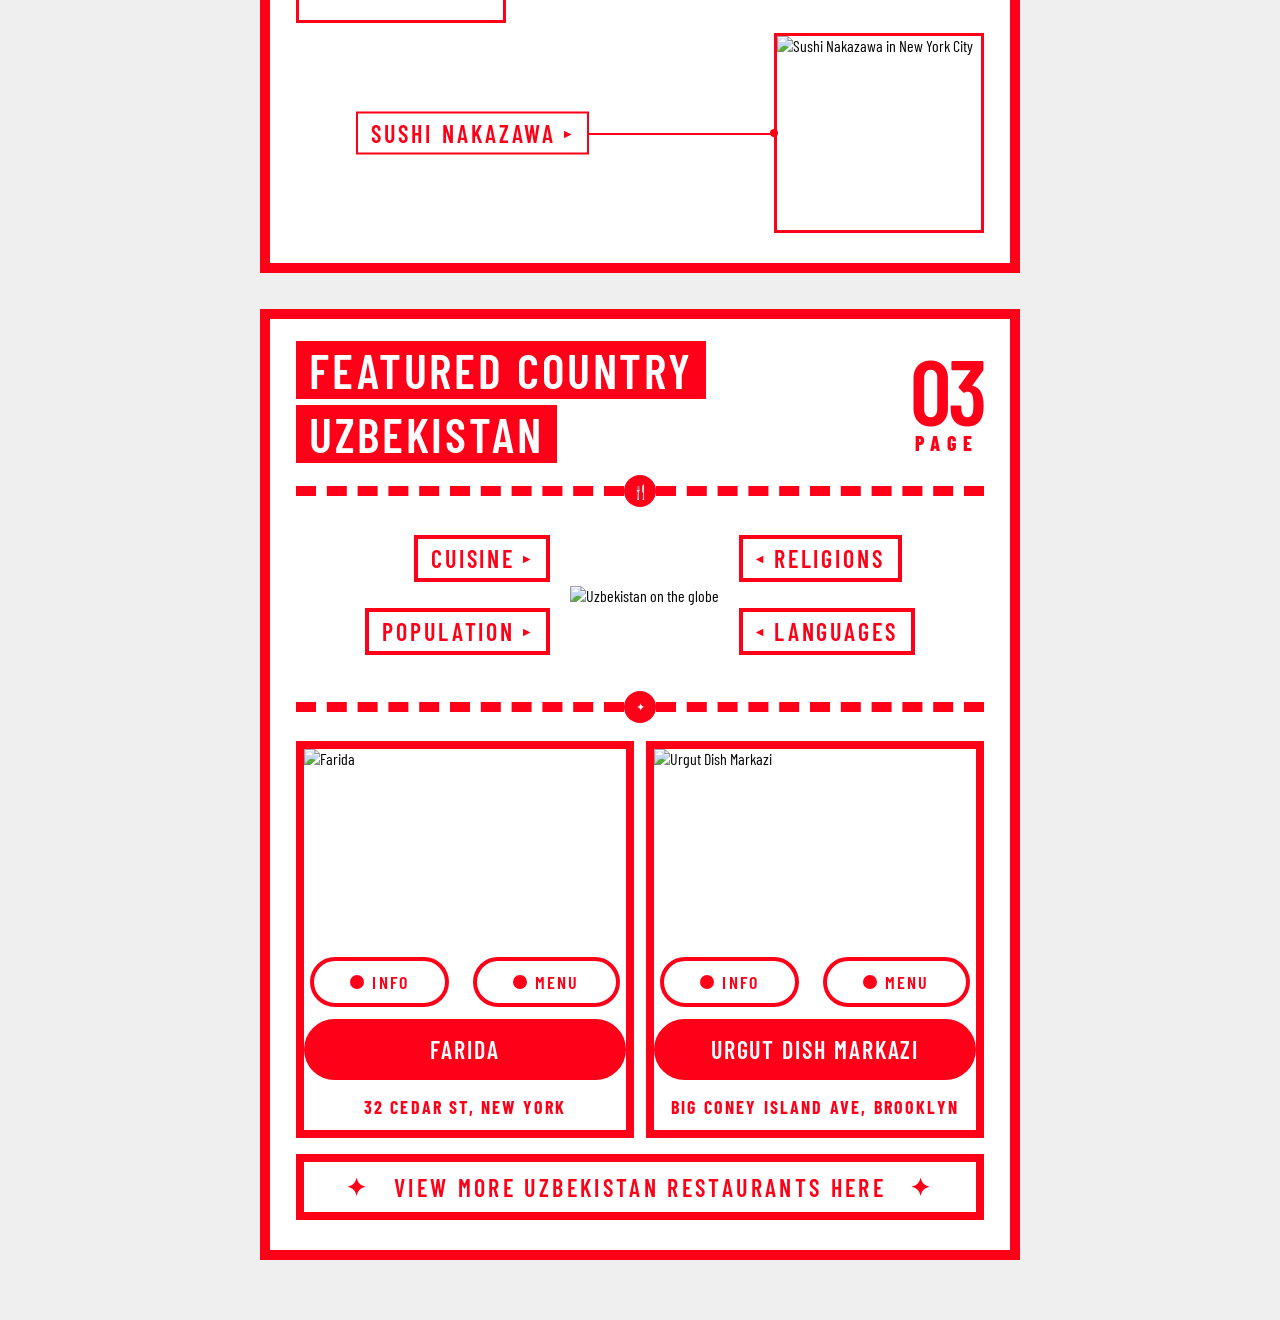
==== commit 5105f7fd: "more changes" ====
--- a/index.html
+++ b/index.html
@@ -182,7 +182,7 @@
             <button class="pill-btn"><span class="pill-dot"></span> info</button>
             <button class="pill-btn"><span class="pill-dot"></span> menu</button>
           </div>
-          <div class="rest-card-name">FARIDA – FINEST WORLD DISHES</div>
+          <div class="rest-card-name">FARIDA</div>
           <div class="rest-card-addr">32 CEDAR ST, NEW YORK</div>
         </div>
 
--- a/css/style.css
+++ b/css/style.css
@@ -334,94 +334,97 @@
 /* ─── Page 03: Restaurant cards ───────────── */
 .restaurant-cards {
   display: flex;
-  gap: 14px;
+  gap: 12px;
 }
 
 .rest-card {
   flex: 1;
-  border: 2px solid var(--red);
+  border: 8px solid var(--red); 
   overflow: hidden;
-}
-
+  background: #ffffff; 
+}
+
+/* image stays same */
 .rest-card-photo {
   width: 100%;
-  height: 130px;
+  height: 200px; 
   overflow: hidden;
 }
 
-.rest-card-photo img {
-  width: 100%;
-  height: 100%;
-  object-fit: cover;
+/* ── Actions row (price + menu pills) ── */
+.rest-card-actions {
+  display: flex;
+  justify-content: center; /* center pills */
+  gap: 24px;
+  padding: 8px 10px 0px;
+}
+
+/* pill buttons now outlined instead of filled */
+.pill-btn {
+  display: flex;
+  align-items: center;
+  gap: 8px;
+  border: 4px solid var(--red);
+  background: transparent;
+  color: var(--red);
+  font-family: var(--font);
+  font-weight: 600;
+  font-size: 18px;
+  letter-spacing: 0.12em;
+  text-transform: uppercase;
+  padding: 10px 36px;
+  border-radius: 40px;
+  cursor: pointer;
+  transition: all 0.5s ease;
+}
+
+.pill-btn:hover {
+  background: var(--red);
+  color: #fff;
+}
+
+/* red dot inside pills */
+.pill-dot {
+  width: 14px;
+  height: 14px;
+  background: var(--red);
+  border-radius: 50%;
+}
+
+/* ── Restaurant name (big center pill) ── */
+.rest-card-name {
   display: block;
-  transition: transform 0.4s ease;
-}
-
-.rest-card:hover .rest-card-photo img {
-  transform: scale(1.04);
-}
-
-.rest-card-actions {
-  display: flex;
-  gap: 8px;
-  padding: 8px 10px 6px;
-}
-
-.pill-btn {
-  display: flex;
-  align-items: center;
-  gap: 5px;
-  border: none;
-  background: var(--red);
-  color: #fff;
-  font-family: var(--font);
+  margin: 12px auto 12px;
+  font-weight: 600;
+  font-size: 24px;
+  letter-spacing: 0.08em;
+  text-transform: uppercase;
+  color: #fff;
+  background: var(--red);
+  padding: 16px;
+  border-radius: 40px; 
+  text-align: center;
+}
+
+/* ── Address ── */
+.rest-card-addr {
+  text-align: center;
   font-weight: 700;
-  font-size: 10px;
-  letter-spacing: 0.1em;
-  text-transform: uppercase;
-  padding: 4px 10px 3px;
-  border-radius: 20px;
-  cursor: pointer;
-  transition: opacity 0.15s;
-}
-
-.pill-btn:hover { opacity: 0.82; }
-
-.pill-dot {
-  width: 7px;
-  height: 7px;
-  background: #fff;
-  border-radius: 50%;
-  flex-shrink: 0;
-}
-
-.rest-card-name {
-  font-weight: 800;
-  font-size: 11px;
-  letter-spacing: 0.1em;
-  text-transform: uppercase;
-  color: var(--red);
-  padding: 4px 10px 2px;
-  line-height: 1.2;
-}
-
-.rest-card-addr {
-  font-weight: 600;
-  font-size: 9.5px;
-  letter-spacing: 0.08em;
-  text-transform: uppercase;
-  color: #555;
-  padding: 0 10px 10px;
+  font-size: 18px;
+  letter-spacing: 0.12em;
+  text-transform: uppercase;
+  color: var(--red);
+  padding: 4px 0 12px;
 }
 
 /* ─── View More button ────────────────────── */
 .view-more-btn {
   margin-top: 16px;
-  border: 2px solid var(--red);
+  border: 8px solid var(--red);
   color: var(--red);
   font-family: var(--font);
-  font-weight: 800;
-  font-size: 12px;
+  font-weight: 600;
+  font-size: 24px;
   letter-spacing: 0.14em;
   text-transform: uppercase;
   text-align: center;
@@ -429,7 +432,7 @@
   display: flex;
   align-items: center;
   justify-content: center;
-  gap: 12px;
+  gap: 24px;
   cursor: pointer;
   transition: background 0.15s, color 0.15s;
 }
@@ -437,4 +440,154 @@
 .view-more-btn:hover {
   background: var(--red);
   color: #fff;
+}
+
+
+/* ═══════════════════════════════════════════
+   MOBILE RESPONSIVE — max-width: 600px
+   (and intermediate tablet at 760px)
+═══════════════════════════════════════════ */
+
+/* ─── Tablet: card fills screen ───────────── */
+@media (max-width: 800px) {
+  body {
+    padding: 16px 10px 40px;
+    gap: 20px;
+  }
+
+  .page-card {
+    border-width: 6px;
+  }
+
+  .content {
+    padding: 16px 16px 22px;
+  }
+}
+
+/* ─── Mobile: full layout overhaul ────────── */
+@media (max-width: 600px) {
+
+  /* ── Page card ── */
+  .page-card {
+    border-width: 5px;
+  }
+
+  .content {
+    padding: 12px 12px 18px;
+  }
+
+  /* ── Header ── */
+  .title-block h1 {
+    font-size: 28px;
+    letter-spacing: 0.04em;
+  }
+
+  .sub-block p {
+    font-size: 20px;
+    letter-spacing: 0.04em;
+  }
+
+  .loc-badge {
+    font-size: 16px;
+    letter-spacing: 0.08em;
+  }
+
+  .page-num .n {
+    font-size: 52px;
+  }
+
+  .page-num .p {
+    font-size: 13px;
+    letter-spacing: 0.2em;
+  }
+
+  /* ── Divider ── */
+  .dash {
+    border-top-width: 6px;
+  }
+
+  /* ── Page 01: Maps ── */
+  .map-wrapper {
+    height: 220px;
+    border-width: 5px;
+    margin-bottom: 12px;
+  }
+
+  .map-placeholder {
+    height: 140px;
+    border-width: 5px;
+  }
+
+  .map-placeholder span {
+    font-size: 24px;
+  }
+
+  /* ── Page 02: Restaurant rows ── */
+  .r-row {
+    height: 130px;
+  }
+
+  .r-photo {
+    width: 130px;
+    height: 130px;
+  }
+
+  /* Keep layout: photo right / label left */
+  .row-right .r-label {
+    left: 8px;
+    font-size: 15px;
+    letter-spacing: 0.06em;
+    padding: 4px 8px;
+  }
+
+  .row-left .r-label {
+    right: 8px;
+    font-size: 15px;
+    letter-spacing: 0.06em;
+    padding: 4px 8px;
+  }
+
+  /* ── Page 03: Globe section ── */
+  .globe-section {
+    flex-direction: column;
+    gap: 12px;
+    padding: 10px 0;
+  }
+
+  .globe-col-labels {
+    flex-direction: row;
+    flex-wrap: wrap;
+    justify-content: center;
+    gap: 8px;
+    align-items: center;
+  }
+
+  .globe-col-right {
+    align-items: center;
+  }
+
+  .g-label {
+    font-size: 15px;
+    letter-spacing: 0.07em;
+    padding: 4px 10px;
+    border-width: 3px;
+  }
+
+  /* ── Page 03: Restaurant cards — stack ── */
+  .restaurant-cards {
+    flex-direction: column;
+    gap: 12px;
+  }
+
+  .rest-card-photo {
+    height: 160px;
+  }
+
+  /* ── View More ── */
+  .view-more-btn {
+    font-size: 10px;
+    letter-spacing: 0.1em;
+    padding: 9px 12px;
+    gap: 8px;
+  }
 }
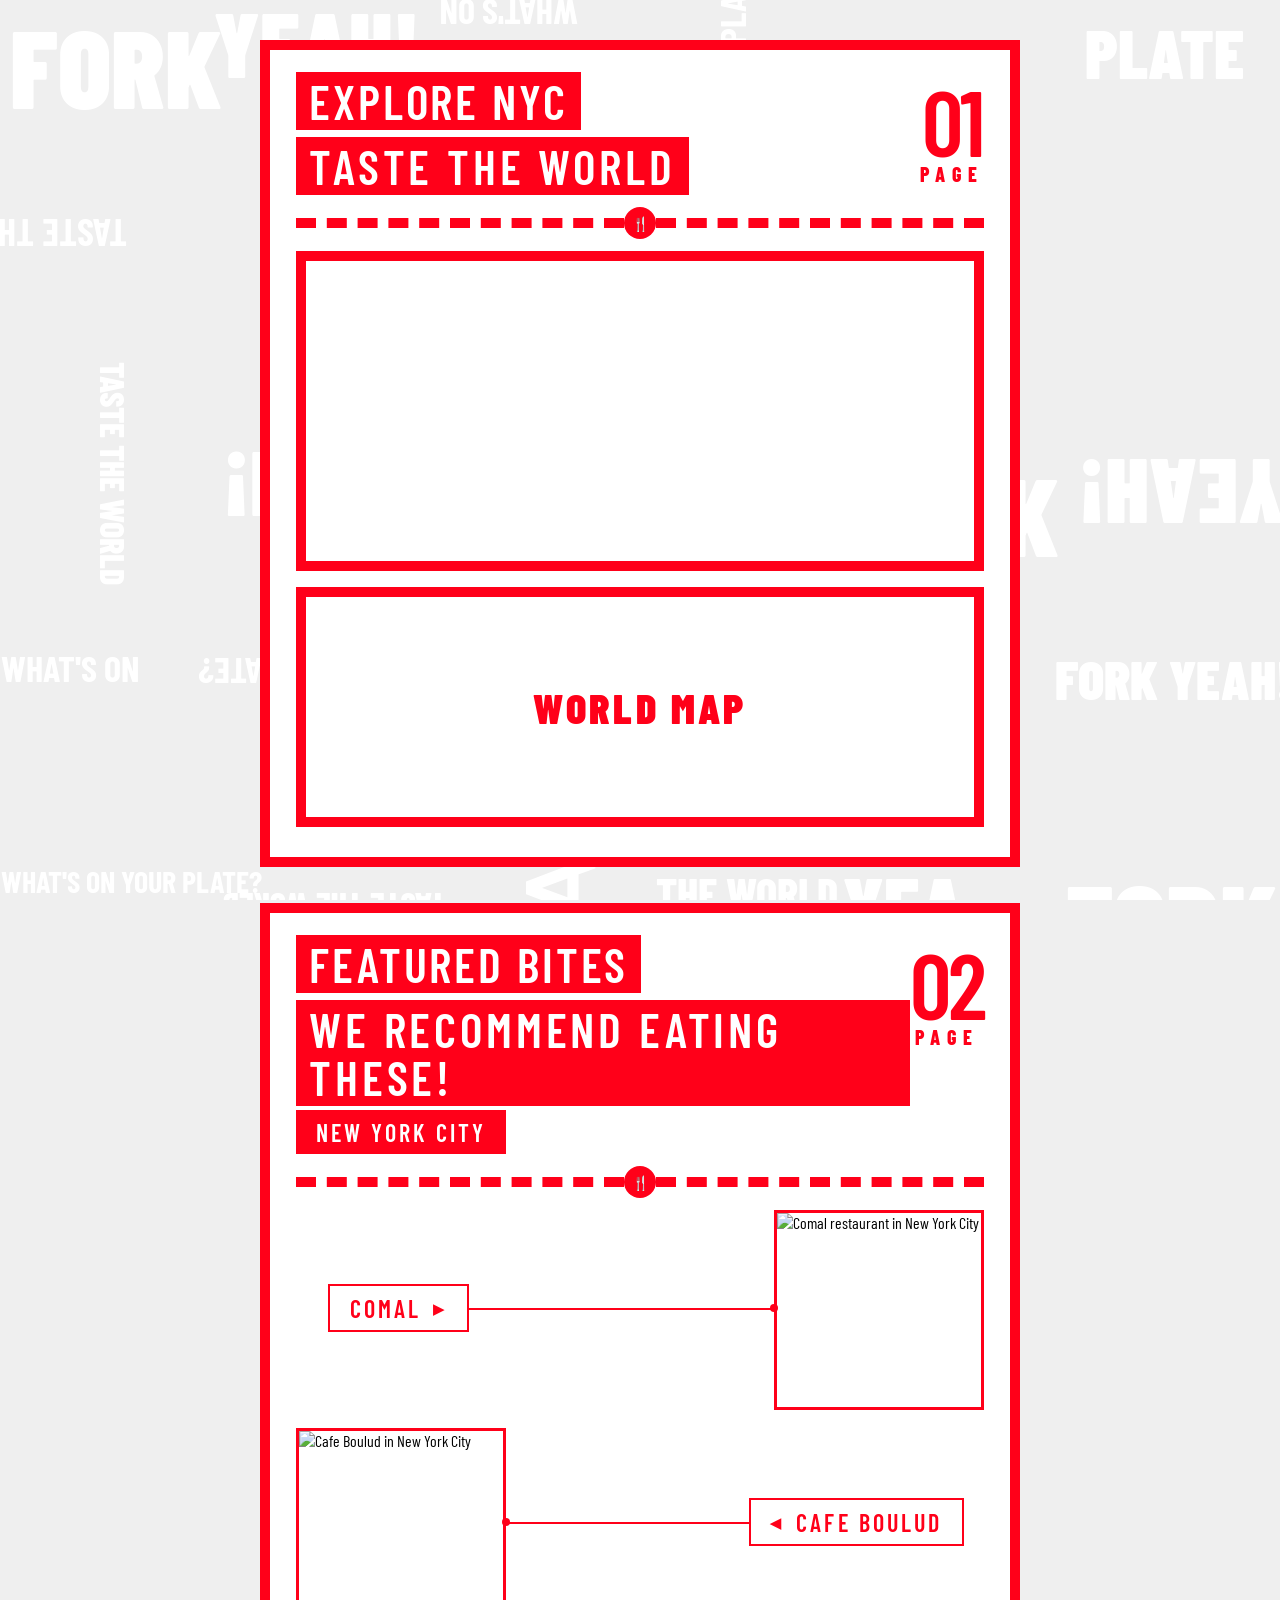
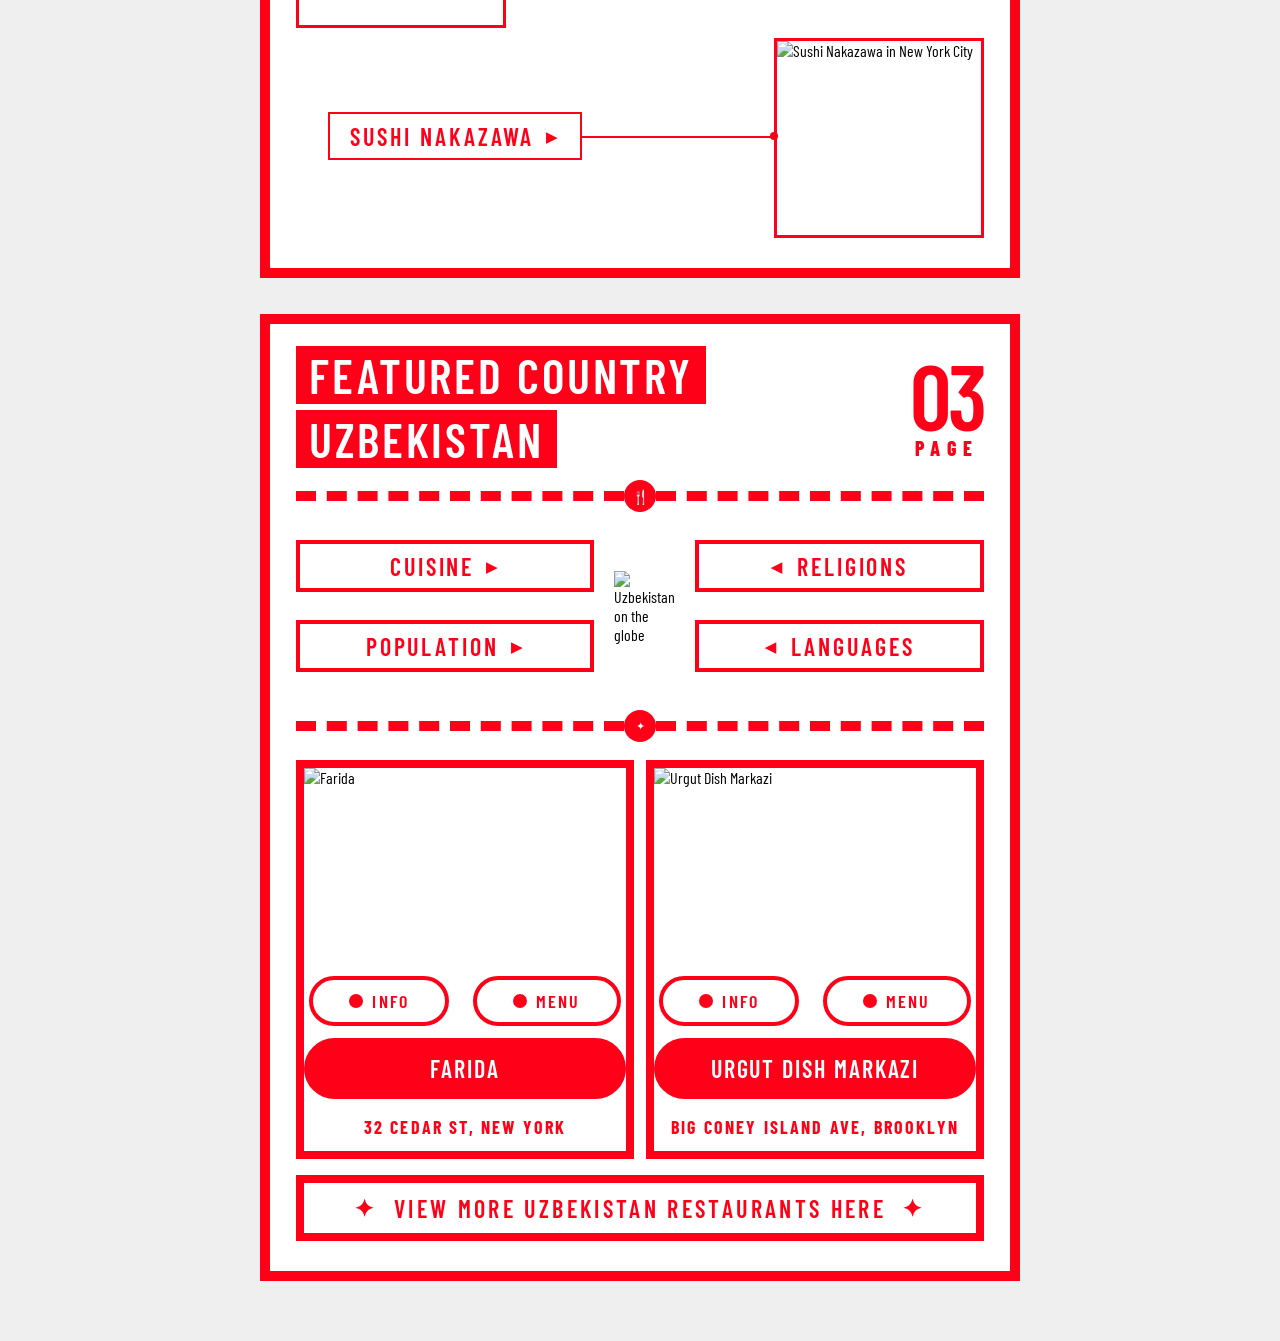
==== commit 57804c9b: "css changes" ====
--- a/index.html
+++ b/index.html
@@ -1,326 +1,547 @@
 <!DOCTYPE html>
 <html lang="en">
 <head>
-  <meta charset="UTF-8">
-  <meta http-equiv="X-UA-Compatible" content="IE=edge">
-  <meta name="viewport" content="width=device-width, initial-scale=1.0">
-
-  <link rel="manifest" href="pwa-manifest.json">
-  <meta name="theme-color" content="#E8192C">
-  <link rel="icon" href="icons/fork-yeah-icon-192.png">
-  <link rel="apple-touch-icon" href="icons/fork-yeah-icon-192.png">
-
-  <title>ForkYeah</title>
-
-  <link rel="preconnect" href="https://fonts.googleapis.com">
-  <link href="https://fonts.googleapis.com/css2?family=Barlow+Condensed:wght@400;600;700;800;900&display=swap" rel="stylesheet">
-  <link rel="stylesheet" href="css/style.css">
-
-  <!-- Leaflet JS must load globally before the map component -->
-  <script src="https://unpkg.com/leaflet/dist/leaflet.js"></script>
-
-  <!-- Web Components -->
-  <script type="module" src="js/forkyeah-navbar.js"></script>
-  <script type="module" src="js/forkyeah-map.js"></script>
+ <meta charset="UTF-8">
+ <meta http-equiv="X-UA-Compatible" content="IE=edge">
+ <meta name="viewport" content="width=device-width, initial-scale=1.0">
+
+
+ <link rel="manifest" href="pwa-manifest.json">
+ <meta name="theme-color" content="#E8192C">
+ <link rel="icon" href="icons/fork-yeah-icon-192.png">
+ <link rel="apple-touch-icon" href="icons/fork-yeah-icon-192.png">
+
+
+ <title>ForkYeah</title>
+
+
+ <link rel="preconnect" href="https://fonts.googleapis.com">
+ <link href="https://fonts.googleapis.com/css2?family=Barlow+Condensed:wght@400;600;700;800;900&display=swap" rel="stylesheet">
+ <link rel="stylesheet" href="css/style.css">
+
+
+ <!-- Leaflet JS must load globally before the map component -->
+ <script src="https://unpkg.com/leaflet/dist/leaflet.js"></script>
+
+
+ <!-- Web Components -->
+ <script type="module" src="js/forkyeah-navbar.js"></script>
+ <script type="module" src="js/forkyeah-map.js"></script>
 </head>
 
+
 <body>
 
-  <!-- ── Tiled background wallpaper ── -->
-  <div id="bg"></div>
-
-  <!-- ══════════════════════════════════════════════
-       PAGE 01 — EXPLORE NYC
-  ══════════════════════════════════════════════ -->
-  <section class="page-card">
-    <forkyeah-navbar></forkyeah-navbar>
-
-    <div class="content">
-      <div class="header-row">
-        <div class="header-left">
-          <div class="title-block"><h1>EXPLORE NYC</h1></div>
-          <div class="sub-block" style="margin-top:7px"><p>TASTE THE WORLD</p></div>
-        </div>
-        <div class="page-num">
-          <span class="n">01</span>
-          <span class="p">PAGE</span>
-        </div>
-      </div>
-
-      <div class="divider">
-        <div class="dash"></div>
-        <div class="fork-dot">🍴</div>
-        <div class="dash"></div>
-      </div>
-
-      <!-- NYC Map — actual interactive Leaflet map -->
-      <div class="map-wrapper">
-        <forkyeah-map></forkyeah-map>
-      </div>
-
-      <!-- World Map — placeholder box matching Figma -->
-      <div class="map-placeholder">
-        <span>WORLD MAP</span>
-      </div>
-    </div>
-  </section>
-
-
-  <!-- ══════════════════════════════════════════════
-       PAGE 02 — FEATURED BITES
-  ══════════════════════════════════════════════ -->
-  <section class="page-card">
-    <forkyeah-navbar></forkyeah-navbar>
-
-    <div class="content">
-      <div class="header-row">
-        <div class="header-left">
-          <div class="title-block"><h1>FEATURED BITES</h1></div>
-          <div class="sub-block" style="margin-top:7px"><p>WE RECOMMEND EATING THESE!</p></div>
-          <div class="loc-badge">NEW YORK CITY</div>
-        </div>
-        <div class="page-num">
-          <span class="n">02</span>
-          <span class="p">PAGE</span>
-        </div>
-      </div>
-
-      <div class="divider">
-        <div class="dash"></div>
-        <div class="fork-dot">🍴</div>
-        <div class="dash"></div>
-      </div>
-
-      <!-- Restaurant rows with JS-drawn connector lines -->
-      <div class="restaurants">
-
-        <!-- photo 1 -->
-        <div class="r-row row-right" id="r1">
-          <div class="r-photo">
-            <img src="https://axwwgrkdco.cloudimg.io/v7/__gmpics3__/da61538c3d3043948769f77066696cf0.jpg?w=1200&h=1200&org_if_sml=1"alt="Comal resturant in New York City"> 
-          </div>
-          <div class="r-label">COMAL <span class="r-arr">▶</span></div>
-        </div>
-
-        <!-- photo 2 -->
-        <div class="r-row row-left" id="r2">
-          <div class="r-photo">
-            <img src="https://axwwgrkdco.cloudimg.io/v7/__gmpics3__/50638a3d4a8e4405acc0ade451b10a38.jpeg?w=900&h=900&org_if_sml=1" alt="Cafe Boulud in New York City">
-          </div>
-          <div class="r-label"><span class="r-arr">◀</span> CAFE BOULUD</div>
-        </div>
-
-        <!-- photo 3 -->
-        <div class="r-row row-right" id="r3">
-          <div class="r-photo">
-            <img src="https://axwwgrkdco.cloudimg.io/v7/__gmpics3__/415bba3551414e04b6793383d28c0b6c.jpeg?w=900&h=900&org_if_sml=1" alt="Sushi Nakazawa in New York City">
-          </div>
-          <div class="r-label">SUSHI NAKAZAWA <span class="r-arr">▶</span></div>
-        </div>
-
-      </div>
-    </div>
-  </section>
-
-
-  <!-- ══════════════════════════════════════════════
-       PAGE 03 — FEATURED COUNTRY: UZBEKISTAN
-  ══════════════════════════════════════════════ -->
-  <section class="page-card">
-    <forkyeah-navbar></forkyeah-navbar>
-
-    <div class="content">
-      <div class="header-row">
-        <div class="header-left">
-          <div class="title-block"><h1>FEATURED COUNTRY</h1></div>
-          <div class="title-block" style="margin-top:6px"><h1>UZBEKISTAN</h1></div>
-        </div>
-        <div class="page-num">
-          <span class="n">03</span>
-          <span class="p">PAGE</span>
-        </div>
-      </div>
-
-      <div class="divider">
-        <div class="dash"></div>
-        <div class="fork-dot">🍴</div>
-        <div class="dash"></div>
-      </div>
-
-      <!-- Globe with surrounding info labels -->
-      <div class="globe-section">
-        <div class="globe-col-labels">
-          <div class="g-label">CUISINE <span class="r-arr">▶</span></div>
-          <div class="g-label">POPULATION <span class="r-arr">▶</span></div>
-        </div>
-
-        <div class="globe">
-          <img src="https://upload.wikimedia.org/wikipedia/commons/thumb/6/6d/Uzbekistan_%28centered_orthographic_projection%29.svg/250px-Uzbekistan_%28centered_orthographic_projection%29.svg.png" alt="Uzbekistan on the globe">
-        </div>
-
-        <div class="globe-col-labels globe-col-right">
-          <div class="g-label"><span class="r-arr">◀</span> RELIGIONS</div>
-          <div class="g-label"><span class="r-arr">◀</span> LANGUAGES</div>
-        </div>
-      </div>
-
-      <!-- Dotted divider before cards -->
-      <div class="divider" style="margin: 20px 0 18px;">
-        <div class="dash"></div>
-        <div class="fork-dot" style="font-size:11px; letter-spacing:0">✦</div>
-        <div class="dash"></div>
-      </div>
-
-      <!-- Restaurant cards -->
-      <div class="restaurant-cards">
-
-        <div class="rest-card">
-          <div class="rest-card-photo">
-            <img src="https://images.unsplash.com/photo-1599487488170-d11ec9c172f0?w=400&q=80" alt="Farida">
-          </div>
-          <div class="rest-card-actions">
-            <button class="pill-btn"><span class="pill-dot"></span> info</button>
-            <button class="pill-btn"><span class="pill-dot"></span> menu</button>
-          </div>
-          <div class="rest-card-name">FARIDA</div>
-          <div class="rest-card-addr">32 CEDAR ST, NEW YORK</div>
-        </div>
-
-        <div class="rest-card">
-          <div class="rest-card-photo">
-            <img src="https://images.unsplash.com/photo-1555939594-58d7cb561ad1?w=400&q=80" alt="Urgut Dish Markazi">
-          </div>
-          <div class="rest-card-actions">
-            <button class="pill-btn"><span class="pill-dot"></span> info</button>
-            <button class="pill-btn"><span class="pill-dot"></span> menu</button>
-          </div>
-          <div class="rest-card-name">URGUT DISH MARKAZI</div>
-          <div class="rest-card-addr">BIG CONEY ISLAND AVE, BROOKLYN</div>
-        </div>
-
-      </div>
-
-      <!-- View More button -->
-      <div class="view-more-btn">
-        <span>✦</span> VIEW MORE UZBEKISTAN RESTAURANTS HERE <span>✦</span>
-      </div>
-
-    </div>
-  </section>
-
-
-  <!-- ── Service Worker ── -->
-  <script>
-    if ('serviceWorker' in navigator) {
-      navigator.serviceWorker.register('/service-worker.js')
-        .then(() => console.log('Service Worker Registered'))
-        .catch(err => console.error('SW failed:', err));
-    }
-  </script>
-
-  <!-- ── Background wallpaper ── -->
-  <script>
-    (function () {
-      const bg   = document.getElementById('bg');
-      const vw   = Math.max(window.innerWidth, 1200);
-
-      const words = [
-        { t: 'FORK',                   s: 110, w: 900 },
-        { t: 'YEAH!',                  s: 90,  w: 900 },
-        { t: "WHAT'S ON",              s: 36,  w: 700 },
-        { t: 'YOUR PLATE?',            s: 36,  w: 700 },
-        { t: 'PLATE',                  s: 68,  w: 900 },
-        { t: 'TASTE THE',              s: 38,  w: 700 },
-        { t: 'WORLD',                  s: 58,  w: 900 },
-        { t: 'FORK YEAH!',             s: 54,  w: 900 },
-        { t: "WHAT'S ON YOUR PLATE?",  s: 30,  w: 700 },
-        { t: 'TASTE THE WORLD',        s: 34,  w: 800 },
-        { t: '¡HⱯƏΛ',                 s: 90,  w: 900 },
-        { t: 'THE WORLD',              s: 44,  w: 800 },
-        { t: 'YEA',                    s: 80,  w: 900 },
-      ];
-
-      // Tile over a tall area to cover all 3 pages
-      const COLS = 6, ROWS = 18;
-      const cw = vw / COLS;
-      const ch = 220; // fixed row height
-      let idx = 0;
-
-      for (let r = 0; r < ROWS; r++) {
-        for (let c = 0; c < COLS; c++) {
-          if (Math.random() < 0.1) continue;
-          const item = words[idx++ % words.length];
-          const el   = document.createElement('div');
-          el.className    = 'bw';
-          el.textContent  = item.t;
-          el.style.fontSize   = item.s + 'px';
-          el.style.fontWeight = item.w;
-
-          const jx = (Math.random() - 0.5) * cw * 0.18;
-          const jy = (Math.random() - 0.5) * ch * 0.18;
-          el.style.left = (c * cw + jx) + 'px';
-          el.style.top  = (r * ch + jy) + 'px';
-
-          const rots = [0, 0, 0, 90, -90, 180];
-          const rot  = rots[Math.floor(Math.random() * rots.length)];
-          if (rot) el.style.transform = `rotate(${rot}deg)`;
-
-          bg.appendChild(el);
-        }
-      }
-    }());
-  </script>
-
-  <!-- ── Connector lines for Page 02 restaurant rows ── -->
-  <script>
-    function drawConnector(rowEl, labelEl, photoEl, labelOnLeft) {
-      const rr = rowEl.getBoundingClientRect();
-      const lr = labelEl.getBoundingClientRect();
-      const pr = photoEl.getBoundingClientRect();
-
-      const lineY = lr.top + lr.height / 2 - rr.top;
-
-      const line = document.createElement('div');
-      line.className   = 'r-line';
-      line.style.top   = lineY + 'px';
-
-      const dot  = document.createElement('div');
-      dot.className    = 'r-dot';
-      dot.style.top    = lineY + 'px';
-
-      if (labelOnLeft) {
-        const x1 = lr.right - rr.left;
-        const x2 = pr.left  - rr.left;
-        line.style.left  = x1 + 'px';
-        line.style.width = Math.max(0, x2 - x1) + 'px';
-        dot.style.left   = x2 + 'px';
-      } else {
-        const x1 = pr.right - rr.left;
-        const x2 = lr.left  - rr.left;
-        line.style.left  = x1 + 'px';
-        line.style.width = Math.max(0, x2 - x1) + 'px';
-        dot.style.left   = x1 + 'px';
-      }
-
-      rowEl.appendChild(line);
-      rowEl.appendChild(dot);
-    }
-
-    window.addEventListener('load', () => {
-      requestAnimationFrame(() => {
-        [
-          { id: 'r1', labelOnLeft: true  },
-          { id: 'r2', labelOnLeft: false },
-          { id: 'r3', labelOnLeft: true  },
-        ].forEach(({ id, labelOnLeft }) => {
-          const row   = document.getElementById(id);
-          const label = row?.querySelector('.r-label');
-          const photo = row?.querySelector('.r-photo');
-          if (row && label && photo) drawConnector(row, label, photo, labelOnLeft);
-        });
-      });
-    });
-  </script>
+
+ <!-- ── Tiled background wallpaper ── -->
+ <div id="bg"></div>
+
+
+ <!-- ══════════════════════════════════════════════
+      PAGE 01 — EXPLORE NYC
+ ══════════════════════════════════════════════ -->
+ <section class="page-card">
+   <forkyeah-navbar></forkyeah-navbar>
+
+
+   <div class="content">
+     <div class="header-row">
+       <div class="header-left">
+         <div class="title-block"><h1>EXPLORE NYC</h1></div>
+         <div class="sub-block" style="margin-top:7px"><p>TASTE THE WORLD</p></div>
+       </div>
+       <div class="page-num">
+         <span class="n">01</span>
+         <span class="p">PAGE</span>
+       </div>
+     </div>
+
+
+     <div class="divider">
+       <div class="dash"></div>
+       <div class="fork-dot">🍴</div>
+       <div class="dash"></div>
+     </div>
+
+
+     <!-- NYC Map — actual interactive Leaflet map -->
+     <div class="map-wrapper">
+       <forkyeah-map></forkyeah-map>
+     </div>
+
+
+     <!-- World Map — placeholder box matching Figma -->
+     <div class="map-placeholder">
+       <span>WORLD MAP</span>
+     </div>
+   </div>
+ </section>
+
+
+ <!-- ══════════════════════════════════════════════
+      PAGE 02 — FEATURED BITES
+ ══════════════════════════════════════════════ -->
+ <section class="page-card">
+   <forkyeah-navbar></forkyeah-navbar>
+
+
+   <div class="content">
+     <div class="header-row">
+       <div class="header-left">
+         <div class="title-block"><h1>FEATURED BITES</h1></div>
+         <div class="sub-block" style="margin-top:7px"><p>WE RECOMMEND EATING THESE!</p></div>
+         <div class="loc-badge">NEW YORK CITY</div>
+       </div>
+       <div class="page-num">
+         <span class="n">02</span>
+         <span class="p">PAGE</span>
+       </div>
+     </div>
+
+
+     <div class="divider">
+       <div class="dash"></div>
+       <div class="fork-dot">🍴</div>
+       <div class="dash"></div>
+     </div>
+
+
+     <!-- Restaurant rows with dropdown info -->
+     <div class="restaurants">
+
+
+       <!-- COMAL -->
+       <div class="r-row row-right" id="r1">
+         <div class="r-info-box r-info-left">
+           <button class="r-label" data-restaurant="comal" type="button">
+             COMAL <span class="r-arr">▶</span>
+           </button>
+           <div class="r-dropdown" id="comal-dropdown">
+             <div class="r-dropdown-title">COMAL</div>
+             <div class="r-dropdown-line"><strong>Cuisine:</strong> Mexican</div>
+             <div class="r-dropdown-line"><strong>Price:</strong> $$$</div>
+             <div class="r-dropdown-line"><strong>Popular Items:</strong> Duck Carnitas, Tuna Tostada, Masa Dishes</div>
+             <div class="r-dropdown-line"><strong>About:</strong> A stylish NYC restaurant known for elevated Mexican flavors, fresh ingredients, and modern presentation.</div>
+           </div>
+         </div>
+
+
+         <div class="r-photo">
+           <img src="https://axwwgrkdco.cloudimg.io/v7/__gmpics3__/da61538c3d3043948769f77066696cf0.jpg?w=1200&h=1200&org_if_sml=1" alt="Comal restaurant in New York City">
+         </div>
+       </div>
+
+
+       <!-- CAFE BOULUD -->
+       <div class="r-row row-left" id="r2">
+         <div class="r-photo">
+           <img src="https://axwwgrkdco.cloudimg.io/v7/__gmpics3__/50638a3d4a8e4405acc0ade451b10a38.jpeg?w=900&h=900&org_if_sml=1" alt="Cafe Boulud in New York City">
+         </div>
+
+
+         <div class="r-info-box r-info-right">
+           <button class="r-label" data-restaurant="cafeboulud" type="button">
+             <span class="r-arr">◀</span> CAFE BOULUD
+           </button>
+           <div class="r-dropdown" id="cafeboulud-dropdown">
+             <div class="r-dropdown-title">CAFE BOULUD</div>
+             <div class="r-dropdown-line"><strong>Cuisine:</strong> French</div>
+             <div class="r-dropdown-line"><strong>Price:</strong> $$$$</div>
+             <div class="r-dropdown-line"><strong>Popular Items:</strong> Foie Gras, Dover Sole, Seasonal Tasting Plates</div>
+             <div class="r-dropdown-line"><strong>About:</strong> An upscale fine dining destination offering elegant French cuisine in a refined Upper East Side setting.</div>
+           </div>
+         </div>
+       </div>
+
+
+       <!-- SUSHI NAKAZAWA -->
+       <div class="r-row row-right" id="r3">
+         <div class="r-info-box r-info-left">
+           <button class="r-label" data-restaurant="sushinakazawa" type="button">
+             SUSHI NAKAZAWA <span class="r-arr">▶</span>
+           </button>
+           <div class="r-dropdown" id="sushinakazawa-dropdown">
+             <div class="r-dropdown-title">SUSHI NAKAZAWA</div>
+             <div class="r-dropdown-line"><strong>Cuisine:</strong> Japanese / Sushi</div>
+             <div class="r-dropdown-line"><strong>Price:</strong> $$$$</div>
+             <div class="r-dropdown-line"><strong>Popular Items:</strong> Omakase, Toro, Uni, Seasonal Nigiri</div>
+             <div class="r-dropdown-line"><strong>About:</strong> A high end sushi restaurant famous for its omakase experience, precision, and premium seafood.</div>
+           </div>
+         </div>
+
+
+         <div class="r-photo">
+           <img src="https://axwwgrkdco.cloudimg.io/v7/__gmpics3__/415bba3551414e04b6793383d28c0b6c.jpeg?w=900&h=900&org_if_sml=1" alt="Sushi Nakazawa in New York City">
+         </div>
+       </div>
+
+
+     </div>
+   </div>
+ </section>
+
+
+ <!-- ══════════════════════════════════════════════
+      PAGE 03 — FEATURED COUNTRY: UZBEKISTAN
+ ══════════════════════════════════════════════ -->
+ <section class="page-card">
+   <forkyeah-navbar></forkyeah-navbar>
+
+
+   <div class="content">
+     <div class="header-row">
+       <div class="header-left">
+         <div class="title-block"><h1>FEATURED COUNTRY</h1></div>
+         <div class="title-block" style="margin-top:6px"><h1>UZBEKISTAN</h1></div>
+       </div>
+       <div class="page-num">
+         <span class="n">03</span>
+         <span class="p">PAGE</span>
+       </div>
+     </div>
+
+
+     <div class="divider">
+       <div class="dash"></div>
+       <div class="fork-dot">🍴</div>
+       <div class="dash"></div>
+     </div>
+
+
+     <div class="globe-section">
+       <div class="globe-col-labels">
+
+
+         <div class="g-info-box">
+           <button class="g-label" data-info="cuisine" type="button">
+             CUISINE <span class="r-arr">▶</span>
+           </button>
+           <div class="g-dropdown" id="cuisine-dropdown">
+             Uzbek cuisine is known for dishes like plov, lagman, shashlik, samsa, and fresh bread called non. Meals often include lamb, rice, vegetables, and rich spices.
+           </div>
+         </div>
+
+
+         <div class="g-info-box">
+           <button class="g-label" data-info="population" type="button">
+             POPULATION <span class="r-arr">▶</span>
+           </button>
+           <div class="g-dropdown" id="population-dropdown">
+             Uzbekistan has a population of over 37 million people, making it one of the most populated countries in Central Asia.
+           </div>
+         </div>
+
+
+       </div>
+
+
+       <div class="globe">
+         <img src="https://upload.wikimedia.org/wikipedia/commons/thumb/6/6d/Uzbekistan_%28centered_orthographic_projection%29.svg/250px-Uzbekistan_%28centered_orthographic_projection%29.svg.png" alt="Uzbekistan on the globe">
+       </div>
+
+
+       <div class="globe-col-labels globe-col-right">
+
+
+         <div class="g-info-box">
+           <button class="g-label" data-info="religions" type="button">
+             <span class="r-arr">◀</span> RELIGIONS
+           </button>
+           <div class="g-dropdown" id="religions-dropdown">
+             The majority religion in Uzbekistan is Islam, mainly Sunni Muslim. Smaller communities of Orthodox Christians, Jews, and other religions also live there.
+           </div>
+         </div>
+
+
+         <div class="g-info-box">
+           <button class="g-label" data-info="languages" type="button">
+             <span class="r-arr">◀</span> LANGUAGES
+           </button>
+           <div class="g-dropdown" id="languages-dropdown">
+             Uzbek is the official language. Russian is also widely spoken, especially in cities, and some people speak Tajik and other regional languages.
+           </div>
+         </div>
+
+
+       </div>
+     </div>
+
+
+     <div class="divider" style="margin: 20px 0 18px;">
+       <div class="dash"></div>
+       <div class="fork-dot" style="font-size:11px; letter-spacing:0">✦</div>
+       <div class="dash"></div>
+     </div>
+
+
+     <div class="restaurant-cards">
+
+
+       <div class="rest-card">
+         <div class="rest-card-photo">
+           <img src="https://images.unsplash.com/photo-1599487488170-d11ec9c172f0?w=400&q=80" alt="Farida">
+         </div>
+         <div class="rest-card-actions">
+           <button class="pill-btn" type="button"><span class="pill-dot"></span> info</button>
+           <button class="pill-btn" type="button"><span class="pill-dot"></span> menu</button>
+         </div>
+         <div class="rest-card-name">FARIDA</div>
+         <div class="rest-card-addr">32 CEDAR ST, NEW YORK</div>
+       </div>
+
+
+       <div class="rest-card">
+         <div class="rest-card-photo">
+           <img src="https://images.unsplash.com/photo-1555939594-58d7cb561ad1?w=400&q=80" alt="Urgut Dish Markazi">
+         </div>
+         <div class="rest-card-actions">
+           <button class="pill-btn" type="button"><span class="pill-dot"></span> info</button>
+           <button class="pill-btn" type="button"><span class="pill-dot"></span> menu</button>
+         </div>
+         <div class="rest-card-name">URGUT DISH MARKAZI</div>
+         <div class="rest-card-addr">BIG CONEY ISLAND AVE, BROOKLYN</div>
+       </div>
+
+
+     </div>
+
+
+     <div class="view-more-btn">
+       <span>✦</span> VIEW MORE UZBEKISTAN RESTAURANTS HERE <span>✦</span>
+     </div>
+
+
+   </div>
+ </section>
+
+
+ <!-- ── Service Worker ── -->
+ <script>
+   if ('serviceWorker' in navigator) {
+     navigator.serviceWorker.register('/service-worker.js')
+       .then(() => console.log('Service Worker Registered'))
+       .catch(err => console.error('SW failed:', err));
+   }
+ </script>
+
+
+ <!-- ── Background wallpaper ── -->
+ <script>
+   (function () {
+     const bg = document.getElementById('bg');
+     const vw = Math.max(window.innerWidth, 1200);
+
+
+     const words = [
+       { t: 'FORK', s: 110, w: 900 },
+       { t: 'YEAH!', s: 90, w: 900 },
+       { t: "WHAT'S ON", s: 36, w: 700 },
+       { t: 'YOUR PLATE?', s: 36, w: 700 },
+       { t: 'PLATE', s: 68, w: 900 },
+       { t: 'TASTE THE', s: 38, w: 700 },
+       { t: 'WORLD', s: 58, w: 900 },
+       { t: 'FORK YEAH!', s: 54, w: 900 },
+       { t: "WHAT'S ON YOUR PLATE?", s: 30, w: 700 },
+       { t: 'TASTE THE WORLD', s: 34, w: 800 },
+       { t: '¡HⱯƏΛ', s: 90, w: 900 },
+       { t: 'THE WORLD', s: 44, w: 800 },
+       { t: 'YEA', s: 80, w: 900 },
+     ];
+
+
+     const COLS = 6, ROWS = 18;
+     const cw = vw / COLS;
+     const ch = 220;
+     let idx = 0;
+
+
+     for (let r = 0; r < ROWS; r++) {
+       for (let c = 0; c < COLS; c++) {
+         if (Math.random() < 0.1) continue;
+
+
+         const item = words[idx++ % words.length];
+         const el = document.createElement('div');
+         el.className = 'bw';
+         el.textContent = item.t;
+         el.style.fontSize = item.s + 'px';
+         el.style.fontWeight = item.w;
+
+
+         const jx = (Math.random() - 0.5) * cw * 0.18;
+         const jy = (Math.random() - 0.5) * ch * 0.18;
+         el.style.left = (c * cw + jx) + 'px';
+         el.style.top = (r * ch + jy) + 'px';
+
+
+         const rots = [0, 0, 0, 90, -90, 180];
+         const rot = rots[Math.floor(Math.random() * rots.length)];
+         if (rot) el.style.transform = `rotate(${rot}deg)`;
+
+
+         bg.appendChild(el);
+       }
+     }
+   }());
+ </script>
+
+
+ <!-- ── Connector lines for Page 02 restaurant rows ── -->
+ <script>
+   function drawConnector(rowEl, labelEl, photoEl, labelOnLeft) {
+     const rr = rowEl.getBoundingClientRect();
+     const lr = labelEl.getBoundingClientRect();
+     const pr = photoEl.getBoundingClientRect();
+
+
+     const lineY = lr.top + lr.height / 2 - rr.top;
+
+
+     const line = document.createElement('div');
+     line.className = 'r-line';
+     line.style.top = lineY + 'px';
+
+
+     const dot = document.createElement('div');
+     dot.className = 'r-dot';
+     dot.style.top = lineY + 'px';
+
+
+     if (labelOnLeft) {
+       const x1 = lr.right - rr.left;
+       const x2 = pr.left - rr.left;
+       line.style.left = x1 + 'px';
+       line.style.width = Math.max(0, x2 - x1) + 'px';
+       dot.style.left = x2 + 'px';
+     } else {
+       const x1 = pr.right - rr.left;
+       const x2 = lr.left - rr.left;
+       line.style.left = x1 + 'px';
+       line.style.width = Math.max(0, x2 - x1) + 'px';
+       dot.style.left = x1 + 'px';
+     }
+
+
+     rowEl.appendChild(line);
+     rowEl.appendChild(dot);
+   }
+
+
+   window.addEventListener('load', () => {
+     requestAnimationFrame(() => {
+       [
+         { id: 'r1', labelOnLeft: true },
+         { id: 'r2', labelOnLeft: false },
+         { id: 'r3', labelOnLeft: true },
+       ].forEach(({ id, labelOnLeft }) => {
+         const row = document.getElementById(id);
+         const label = row?.querySelector('.r-label');
+         const photo = row?.querySelector('.r-photo');
+         if (row && label && photo) drawConnector(row, label, photo, labelOnLeft);
+       });
+     });
+   });
+ </script>
+
+
+ <!-- ── Dropdown interactions ── -->
+ <script>
+   document.addEventListener('DOMContentLoaded', () => {
+     const restaurantButtons = document.querySelectorAll('.r-label');
+     const countryInfoButtons = document.querySelectorAll('.g-label');
+
+
+     restaurantButtons.forEach((button) => {
+       button.addEventListener('click', (e) => {
+         e.stopPropagation();
+
+
+         const parentBox = button.closest('.r-info-box');
+         if (!parentBox) return;
+
+
+         const dropdown = parentBox.querySelector('.r-dropdown');
+         if (!dropdown) return;
+
+
+         const isOpen = dropdown.classList.contains('open');
+
+
+         document.querySelectorAll('.r-dropdown').forEach((item) => {
+           item.classList.remove('open');
+         });
+
+
+         document.querySelectorAll('.r-label').forEach((item) => {
+           item.classList.remove('active');
+         });
+
+
+         if (!isOpen) {
+           dropdown.classList.add('open');
+           button.classList.add('active');
+         }
+       });
+     });
+
+
+     countryInfoButtons.forEach((button) => {
+       button.addEventListener('click', (e) => {
+         e.stopPropagation();
+
+
+         const parentBox = button.closest('.g-info-box');
+         if (!parentBox) return;
+
+
+         const dropdown = parentBox.querySelector('.g-dropdown');
+         if (!dropdown) return;
+
+
+         const isOpen = dropdown.classList.contains('open');
+
+
+         document.querySelectorAll('.g-dropdown').forEach((item) => {
+           item.classList.remove('open');
+         });
+
+
+         document.querySelectorAll('.g-label').forEach((item) => {
+           item.classList.remove('active');
+         });
+
+
+         if (!isOpen) {
+           dropdown.classList.add('open');
+           button.classList.add('active');
+         }
+       });
+     });
+
+
+     document.addEventListener('click', () => {
+       document.querySelectorAll('.r-dropdown').forEach((item) => {
+         item.classList.remove('open');
+       });
+
+
+       document.querySelectorAll('.r-label').forEach((item) => {
+         item.classList.remove('active');
+       });
+
+
+       document.querySelectorAll('.g-dropdown').forEach((item) => {
+         item.classList.remove('open');
+       });
+
+
+       document.querySelectorAll('.g-label').forEach((item) => {
+         item.classList.remove('active');
+       });
+     });
+   });
+ </script>
+
 
 </body>
-</html>
+</html>
--- a/css/style.css
+++ b/css/style.css
@@ -1,593 +1,819 @@
 /* ─────────────────────────────────────────────
-   FORKYEAH — Global Stylesheet
-   Font: Barlow Condensed (loaded in HTML head)
-   Primary: #E8192C  |  BG: #EFEFEF
+  FORKYEAH — Global Stylesheet
+  Font: Barlow Condensed (loaded in HTML head)
+  Primary: #E8192C  |  BG: #EFEFEF
 ───────────────────────────────────────────── */
 
+
 *, *::before, *::after {
-  margin: 0;
-  padding: 0;
-  box-sizing: border-box;
-}
+ margin: 0;
+ padding: 0;
+ box-sizing: border-box;
+}
+
 
 :root {
-  --red:  #ff0019;
-  --gray: #ffffff;
-  --font: 'Barlow Condensed', sans-serif;
-  --card-width: 760px;
-}
+ --red:  #ff0019;
+ --gray: #ffffff;
+ --font: 'Barlow Condensed', sans-serif;
+ --card-width: 760px;       /* layout max — intentionally px */
+ --border-thick: 0.625rem;  /* 10px → scales with root font */
+ --border-mid:   0.5rem;    /* 8px  */
+ --border-thin:  0.25rem;   /* 4px  */
+}
+
 
 html, body {
-  font-family: var(--font);
-  background: #EFEFEF;
-  min-height: 100vh;
-}
+ font-family: var(--font);
+ background: #EFEFEF;
+ min-height: 100vh;
+}
+
 
 body {
-  display: flex;
-  flex-direction: column;
-  align-items: center;
-  padding: 40px 20px 60px;
-  gap: 36px;
-  position: relative;
-  overflow-x: hidden;
-}
+ display: flex;
+ flex-direction: column;
+ align-items: center;
+ padding: 2.5rem 1.25rem 3.75rem;  /* 40px 20px 60px */
+ gap: 2.25rem;                      /* 36px */
+ position: relative;
+ overflow-x: hidden;
+}
+
 
 /* ─── Background wallpaper ────────────────── */
 #bg {
-  position: fixed;
-  inset: 0;
-  pointer-events: none;
-  z-index: 0;
-  overflow: hidden;
-}
+ position: fixed;
+ inset: 0;
+ pointer-events: none;
+ z-index: 0;
+ overflow: hidden;
+}
+
 
 .bw {
-  position: absolute;
-  font-family: var(--font);
-  font-weight: 900;
-  color: var(--gray);
-  text-transform: uppercase;
-  white-space: nowrap;
-  line-height: 1;
-  user-select: none;
-}
+ position: absolute;
+ font-family: var(--font);
+ font-weight: 900;
+ color: var(--gray);
+ text-transform: uppercase;
+ white-space: nowrap;
+ line-height: 1;
+ user-select: none;
+}
+
 
 /* ─── Page card ───────────────────────────── */
 .page-card {
-  position: relative;
-  z-index: 1;
-  background: #fff;
-  border: 10px solid var(--red);
-  width: var(--card-width);
-  max-width: 100%;
-}
+ position: relative;
+ z-index: 1;
+ background: #fff;
+ border: var(--border-thick) solid var(--red);
+ width: var(--card-width);
+ max-width: 100%;
+}
+
 
 /* ─── Content padding ─────────────────────── */
 .content {
-  padding: 22px 26px 30px;
-}
+ padding: 1.375rem 1.625rem 1.875rem;  /* 22px 26px 30px */
+}
+
 
 /* ─── Header row ──────────────────────────── */
 .header-row {
-  display: flex;
-  justify-content: space-between;
-  align-items: flex-start;
-  margin-bottom: 12px;
-}
+ display: flex;
+ justify-content: space-between;
+ align-items: flex-start;
+ margin-bottom: 0.75rem;  /* 12px */
+}
+
 
 .title-block {
-  display: inline-block;
-  background: var(--red);
-  padding: 5px 13px 5px;
-}
+ display: inline-block;
+ background: var(--red);
+ padding: 0.3125em 0.8125em;  /* em: scales with h1 font size */
+}
+
 
 .title-block h1 {
-  font-weight: 600;
-  font-size: 48px;
-  color: #fff;
-  text-transform: uppercase;
-  letter-spacing: 0.06em;
-  line-height: 1;
-}
+ font-weight: 600;
+ font-size: 3rem;           /* 48px */
+ color: #fff;
+ text-transform: uppercase;
+ letter-spacing: 0.06em;
+ line-height: 1;
+}
+
 
 .sub-block {
-  display: inline-block;
-  background: var(--red);
-  padding: 5px 13px 5px;
-}
+ display: inline-block;
+ background: var(--red);
+ padding: 0.3125em 0.8125em;
+}
+
 
 .sub-block p {
-  font-weight: 600;
-  font-size: 48px;
-  color: #fff;
-  text-transform: uppercase;
-  letter-spacing: 0.08em;
-  line-height: 1;
-}
-
-
-/* figure out this one */
+ font-weight: 600;
+ font-size: 3rem;           /* 48px */
+ color: #fff;
+ text-transform: uppercase;
+ letter-spacing: 0.08em;
+ line-height: 1;
+}
+
+
 .loc-badge {
-  display: inline-block;
-  color: white;
-  font-weight: 600;
-  background-color: #ff0019;
-  font-size: 24px;
-  letter-spacing: 0.13em;
-  padding: 5px 13px 5px;
-  text-transform: uppercase;
-  margin-top: 4px;
-}
+ display: inline-block;
+ color: white;
+ font-weight: 600;
+ background-color: #ff0019;
+ font-size: 1.5rem;         /* 24px */
+ letter-spacing: 0.13em;
+ padding: 0.3125em 0.8125em;
+ text-transform: uppercase;
+ margin-top: 0.25rem;       /* 4px */
+}
+
 
 .page-num {
-  text-align: center;
-  color: var(--red);
-  font-weight: 600;
-  line-height: 1;
-  padding-top: 8px;
-  flex-shrink: 0;
-}
+ text-align: center;
+ color: var(--red);
+ font-weight: 600;
+ line-height: 1;
+ padding-top: 0.5rem;       /* 8px */
+ flex-shrink: 0;
+}
+
 
 .page-num .n {
-  display: block;
-  font-size: 92px;
-  letter-spacing: -0.03em;
-  line-height: 0.88;
-}
+ display: block;
+ font-size: 5.75rem;        /* 92px */
+ letter-spacing: -0.03em;
+ line-height: 0.88;
+}
+
 
 .page-num .p {
-  display: block;
-  font-size: 20px;
-  letter-spacing: 0.35em;
-  font-weight: 800;
-  margin-top: 3px;
-}
+ display: block;
+ font-size: 1.25rem;        /* 20px */
+ letter-spacing: 0.35em;
+ font-weight: 800;
+ margin-top: 0.1875rem;     /* 3px */
+}
+
 
 /* ─── Dashed divider ──────────────────────── */
 .divider {
-  display: flex;
-  align-items: center;
-  margin: 12px 0;
-}
+ display: flex;
+ align-items: center;
+ margin: 0.75rem 0;         /* 12px */
+}
+
 
 .dash {
-  flex: 1;
-  border-top: 10px dashed var(--red);
-}
+ flex: 1;
+ border-top: var(--border-thick) dashed var(--red);
+}
+
 
 .fork-dot {
-  width: 32px;
-  height: 32px;
-  background: var(--red);
-  border-radius: 50%;
-  display: flex;
-  align-items: center;
-  justify-content: center;
-  color: #fff;
-  font-size: 14px;
-  flex-shrink: 0;
-}
+ width: 2rem;               /* 32px */
+ height: 2rem;
+ background: var(--red);
+ border-radius: 50%;
+ display: flex;
+ align-items: center;
+ justify-content: center;
+ color: #fff;
+ font-size: 0.875rem;       /* 14px */
+ flex-shrink: 0;
+}
+
 
 /* ─── Page 01: Map wrappers ───────────────── */
 .map-wrapper {
-  border: 10px solid var(--red);
-  overflow: hidden;
-  margin-bottom: 16px;
-  height: 320px;
-}
-
-/* Make the LitElement map component fill its wrapper */
+ border: var(--border-thick) solid var(--red);
+ overflow: hidden;
+ margin-bottom: 1rem;       /* 16px */
+ height: 20rem;             /* 320px */
+}
+
+
 forkyeah-map {
-  --map-width: 100%;
-  --map-height: 100%;
-  display: block;
-  width: 100%;
-  height: 100%;
-}
+ --map-width: 100%;
+ --map-height: 100%;
+ display: block;
+ width: 100%;
+ height: 100%;
+}
+
 
 .map-placeholder {
-  border: 10px solid var(--red);
-  height: 240px;
-  display: flex;
-  align-items: center;
-  justify-content: center;
-}
+ border: var(--border-thick) solid var(--red);
+ height: 15rem;             /* 240px */
+ display: flex;
+ align-items: center;
+ justify-content: center;
+}
+
 
 .map-placeholder span {
-  font-family: var(--font);
-  font-weight: 900;
-  font-size: 42px;
-  color: var(--red);
-  text-transform: uppercase;
-  letter-spacing: 0.08em;
-}
+ font-family: var(--font);
+ font-weight: 900;
+ font-size: 2.625rem;       /* 42px */
+ color: var(--red);
+ text-transform: uppercase;
+ letter-spacing: 0.08em;
+}
+
 
 /* ─── Page 02: Restaurant rows ────────────── */
 .restaurants {
-  display: flex;
-  flex-direction: column;
-  gap: 14px;
-}
+ display: flex;
+ flex-direction: column;
+ gap: 0.875rem;
+}
+
 
 .r-row {
-  position: relative;
-  height: 200px;
-}
+ position: relative;
+ min-height: 12.5rem;
+}
+
 
 .r-photo {
-  position: absolute;
-  border: 3px solid var(--red);
-  overflow: hidden;
-  width: 210px;
-  height: 200px;
-}
+ position: absolute;
+ border: 3px solid var(--red);
+ overflow: hidden;
+ width: 13.125rem;
+ height: 12.5rem;
+ z-index: 2;
+}
+
 
 .r-photo img {
-  width: 100%;
-  height: 100%;
-  object-fit: cover;
-  display: block;
-  transition: transform 0.4s ease;
-}
+ width: 100%;
+ height: 100%;
+ object-fit: cover;
+ display: block;
+ transition: transform 0.4s ease;
+}
+
 
 .r-photo:hover img {
-  transform: scale(1.04);
-}
+ transform: scale(1.04);
+}
+
 
 /* Photo on right, label on left */
-.row-right .r-photo { right: 0; top: 0; }
-.row-right .r-label { left: 60px; top: 50%; transform: translateY(-50%); }
+.row-right .r-photo {
+ right: 0;
+ top: 0;
+}
+
 
 /* Photo on left, label on right */
-.row-left .r-photo  { left: 0; top: 4px; }
-.row-left .r-label  { right: 20px; top: 50%; transform: translateY(-50%); }
+.row-left .r-photo {
+ left: 0;
+ top: 4px;
+}
+
+
+.r-info-box {
+ position: absolute;
+ display: flex;
+ flex-direction: column;
+ z-index: 4;
+}
+
+
+.r-info-left {
+ left: 2rem;
+ top: 50%;
+ transform: translateY(-50%);
+ align-items: flex-start;
+ width: 18rem;
+}
+
+
+.r-info-right {
+ right: 1.25rem;
+ top: 50%;
+ transform: translateY(-50%);
+ align-items: flex-end;
+ width: 18rem;
+}
+
 
 .r-label {
-  position: absolute;
-  border: 2px solid var(--red);
-  background: #fff;
-  color: var(--red);
-  font-weight: 600;
-  font-size: 24px;
-  letter-spacing: 0.13em;
-  padding: 5px 13px 5px;
-  text-transform: uppercase;
-  white-space: nowrap;
-  display: flex;
-  align-items: center;
-  gap: 8px;
-  z-index: 2;
-  cursor: pointer;
-  transition: background 0.15s, color 0.15s;
-}
-
-.r-label:hover {
-  background: var(--red);
-  color: #fff;
-}
+ position: relative;
+ border: 2px solid var(--red);
+ background: #fff;
+ color: var(--red);
+ font-weight: 600;
+ font-size: 1.5rem;
+ letter-spacing: 0.13em;
+ padding: 0.3125em 0.8125em;
+ text-transform: uppercase;
+ white-space: nowrap;
+ display: inline-flex;
+ align-items: center;
+ gap: 0.5em;
+ z-index: 5;
+ cursor: pointer;
+ transition: background 0.25s ease, color 0.25s ease;
+ font-family: var(--font);
+}
+
+
+.r-label:hover,
+.r-label.active {
+ background: var(--red);
+ color: #fff;
+}
+
 
 .r-arr {
-  font-size: 9px;
-}
+ font-size: 0.5625em;
+}
+
+
+.r-dropdown {
+ max-height: 0;
+ overflow: hidden;
+ opacity: 0;
+ transform: translateY(-8px);
+ transition:
+   max-height 0.35s ease,
+   opacity 0.3s ease,
+   transform 0.3s ease,
+   padding 0.3s ease,
+   margin 0.3s ease;
+ background: #fff;
+ border: 2px solid var(--red);
+ color: var(--red);
+ width: 100%;
+ font-size: 0.95rem;
+ font-weight: 600;
+ line-height: 1.4;
+ letter-spacing: 0.03em;
+ padding: 0 0.875rem;
+}
+
+
+.r-info-left .r-dropdown {
+ margin-top: 0;
+ text-align: left;
+}
+
+
+.r-info-right .r-dropdown {
+ margin-top: 0;
+ text-align: left;
+}
+
+
+.r-dropdown.open {
+ max-height: 220px;
+ opacity: 1;
+ transform: translateY(0);
+ padding: 0.875rem;
+ margin-top: 0.35rem;
+}
+
+
+.r-dropdown-title {
+ font-size: 1.1rem;
+ font-weight: 700;
+ letter-spacing: 0.08em;
+ margin-bottom: 0.5rem;
+ text-transform: uppercase;
+}
+
+
+.r-dropdown-line + .r-dropdown-line {
+ margin-top: 0.35rem;
+}
+
 
 /* Connector lines — injected by JS */
 .r-line {
-  position: absolute;
-  height: 2px;
-  background: var(--red);
-  z-index: 1;
-}
+ position: absolute;
+ height: 2px;
+ background: var(--red);
+ z-index: 1;
+}
+
 
 .r-dot {
-  position: absolute;
-  width: 8px;
-  height: 8px;
-  background: var(--red);
-  border-radius: 50%;
-  z-index: 3;
-  transform: translate(-50%, -50%);
-}
+ position: absolute;
+ width: 0.5rem;
+ height: 0.5rem;
+ background: var(--red);
+ border-radius: 50%;
+ z-index: 3;
+ transform: translate(-50%, -50%);
+}
+
+
 
 /* ─── Page 03: Globe section ──────────────── */
 .globe-section {
-  display: flex;
-  align-items: center;
-  justify-content: center;
-  gap: 20px;
-  padding: 16px 0;
-}
+ display: flex;
+ align-items: center;
+ justify-content: center;
+ gap: 1.25rem;              /* 20px */
+ padding: 1rem 0;
+}
+
 
 .globe-col-labels {
-  display: flex;
-  flex-direction: column;
-  gap: 26px;
-  align-items: flex-end;
-}
+ display: flex;
+ flex-direction: column;
+ gap: 1.625rem;             /* 26px */
+ align-items: flex-end;
+}
+
 
 .globe-col-right {
-  align-items: flex-start;
-}
+ align-items: flex-start;
+}
+
+
+/* Replace your current .g-label section with this */
+
+
+.g-info-box {
+ position: relative;
+ width: 100%;
+}
+
 
 .g-label {
-  border: 4px solid var(--red);
-  background: #fff;
-  color: var(--red);
-  font-weight: 600;
-  font-size: 24px;
-  letter-spacing: 0.12em;
-  padding: 5px 13px 5px;
-  text-transform: uppercase;
-  white-space: nowrap;
-  display: flex;
-  align-items: center;
-  gap: 8px;
-  cursor: pointer;
-  transition: background 0.15s, color 0.15s;
-}
-
-.g-label:hover {
-  background: var(--red);
-  color: #fff;
-}
+ border: var(--border-thin) solid var(--red);
+ background: #fff;
+ color: var(--red);
+ font-weight: 600;
+ font-size: 1.5rem;
+ letter-spacing: 0.12em;
+ padding: 0.3125em 0.8125em;
+ text-transform: uppercase;
+ white-space: nowrap;
+ display: flex;
+ align-items: center;
+ justify-content: center;
+ gap: 0.5em;
+ cursor: pointer;
+ transition: background 0.25s ease, color 0.25s ease;
+ width: 100%;
+ font-family: var(--font);
+}
+
+
+.g-label:hover,
+.g-label.active {
+ background: var(--red);
+ color: #fff;
+}
+
+
+.g-dropdown {
+ max-height: 0;
+ overflow: hidden;
+ opacity: 0;
+ transform: translateY(-8px);
+ transition:
+   max-height 0.35s ease,
+   opacity 0.3s ease,
+   transform 0.3s ease,
+   padding 0.3s ease;
+ background: #fff;
+ border: 2px solid var(--red);
+ border-top: none;
+ color: var(--red);
+ font-size: 1rem;
+ font-weight: 600;
+ letter-spacing: 0.04em;
+ line-height: 1.4;
+ padding: 0 0.875rem;
+ width: 100%;
+}
+
+
+.g-dropdown.open {
+ max-height: 220px;
+ opacity: 1;
+ transform: translateY(0);
+ padding: 0.875rem;
+ margin-top: -2px;
+}
+
 
 /* ─── Page 03: Restaurant cards ───────────── */
 .restaurant-cards {
-  display: flex;
-  gap: 12px;
-}
+ display: flex;
+ gap: 0.75rem;              /* 12px */
+}
+
 
 .rest-card {
-  flex: 1;
-  border: 8px solid var(--red); 
-  overflow: hidden;
-  background: #ffffff; 
-}
-
-/* image stays same */
+ flex: 1;
+ border: var(--border-mid) solid var(--red);
+ overflow: hidden;
+ background: #ffffff;
+}
+
+
 .rest-card-photo {
-  width: 100%;
-  height: 200px; 
-  overflow: hidden;
-}
-
-/* ── Actions row (price + menu pills) ── */
+ width: 100%;
+ height: 12.5rem;           /* 200px */
+ overflow: hidden;
+}
+
+
+.rest-card-photo img {
+ width: 100%;
+ height: 100%;
+ object-fit: cover;
+ display: block;
+ transition: transform 0.4s ease;
+}
+
+
+.rest-card:hover .rest-card-photo img {
+ transform: scale(1.04);
+}
+
+
+/* ── Actions row ── */
 .rest-card-actions {
-  display: flex;
-  justify-content: center; /* center pills */
-  gap: 24px;
-  padding: 8px 10px 0px;
-}
-
-/* pill buttons now outlined instead of filled */
+ display: flex;
+ justify-content: center;
+ gap: 1.5rem;               /* 24px */
+ padding: 0.5em 0.625em 0;
+}
+
+
 .pill-btn {
-  display: flex;
-  align-items: center;
-  gap: 8px;
-  border: 4px solid var(--red);
-  background: transparent;
-  color: var(--red);
-  font-family: var(--font);
-  font-weight: 600;
-  font-size: 18px;
-  letter-spacing: 0.12em;
-  text-transform: uppercase;
-  padding: 10px 36px;
-  border-radius: 40px;
-  cursor: pointer;
-  transition: all 0.5s ease;
-}
+ display: flex;
+ align-items: center;
+ gap: 0.5em;
+ border: var(--border-thin) solid var(--red);
+ background: transparent;
+ color: var(--red);
+ font-family: var(--font);
+ font-weight: 600;
+ font-size: 1.125rem;       /* 18px */
+ letter-spacing: 0.12em;
+ text-transform: uppercase;
+ padding: 0.556em 2em;      /* em: scales with font-size */
+ border-radius: 2.5em;
+ cursor: pointer;
+ transition: all 0.5s ease;
+}
+
 
 .pill-btn:hover {
-  background: var(--red);
-  color: #fff;
-}
-
-/* red dot inside pills */
+ background: var(--red);
+ color: #fff;
+}
+
+
 .pill-dot {
-  width: 14px;
-  height: 14px;
-  background: var(--red);
-  border-radius: 50%;
-}
-
-/* ── Restaurant name (big center pill) ── */
+ width: 0.875rem;           /* 14px */
+ height: 0.875rem;
+ background: var(--red);
+ border-radius: 50%;
+}
+
+
 .rest-card-name {
-  display: block;
-  margin: 12px auto 12px;
-  font-weight: 600;
-  font-size: 24px;
-  letter-spacing: 0.08em;
-  text-transform: uppercase;
-  color: #fff;
-  background: var(--red);
-  padding: 16px;
-  border-radius: 40px; 
-  text-align: center;
-}
-
-/* ── Address ── */
+ display: block;
+ margin: 0.75rem auto;
+ font-weight: 600;
+ font-size: 1.5rem;         /* 24px */
+ letter-spacing: 0.08em;
+ text-transform: uppercase;
+ color: #fff;
+ background: var(--red);
+ padding: 0.667em 1em;      /* em: scales with font-size */
+ border-radius: 2.5em;
+ text-align: center;
+}
+
+
 .rest-card-addr {
-  text-align: center;
-  font-weight: 700;
-  font-size: 18px;
-  letter-spacing: 0.12em;
-  text-transform: uppercase;
-  color: var(--red);
-  padding: 4px 0 12px;
-}
+ text-align: center;
+ font-weight: 700;
+ font-size: 1.125rem;       /* 18px */
+ letter-spacing: 0.12em;
+ text-transform: uppercase;
+ color: var(--red);
+ padding: 0.25em 0 0.75em;
+}
+
 
 /* ─── View More button ────────────────────── */
 .view-more-btn {
-  margin-top: 16px;
-  border: 8px solid var(--red);
-  color: var(--red);
-  font-family: var(--font);
-  font-weight: 600;
-  font-size: 24px;
-  letter-spacing: 0.14em;
-  text-transform: uppercase;
-  text-align: center;
-  padding: 10px 16px;
-  display: flex;
-  align-items: center;
-  justify-content: center;
-  gap: 24px;
-  cursor: pointer;
-  transition: background 0.15s, color 0.15s;
-}
+ margin-top: 1rem;
+ border: var(--border-mid) solid var(--red);
+ color: var(--red);
+ font-family: var(--font);
+ font-weight: 600;
+ font-size: 1.5rem;         /* 24px */
+ letter-spacing: 0.14em;
+ text-transform: uppercase;
+ text-align: center;
+ padding: 0.417em 0.667em;
+ display: flex;
+ align-items: center;
+ justify-content: center;
+ gap: 1rem;
+ cursor: pointer;
+ transition: background 0.15s, color 0.15s;
+}
+
 
 .view-more-btn:hover {
-  background: var(--red);
-  color: #fff;
-}
+ background: var(--red);
+ color: #fff;
+}
+
+
 
 
 /* ═══════════════════════════════════════════
-   MOBILE RESPONSIVE — max-width: 600px
-   (and intermediate tablet at 760px)
+  MOBILE RESPONSIVE — max-width: 600px
+  (and intermediate tablet at 760px)
 ═══════════════════════════════════════════ */
+
 
 /* ─── Tablet: card fills screen ───────────── */
 @media (max-width: 800px) {
-  body {
-    padding: 16px 10px 40px;
-    gap: 20px;
-  }
-
-  .page-card {
-    border-width: 6px;
-  }
-
-  .content {
-    padding: 16px 16px 22px;
-  }
-}
+ body {
+   padding: 1rem 0.625rem 2.5rem;
+   gap: 1.25rem;
+ }
+
+
+ .page-card {
+   border-width: 0.375rem;  /* 6px */
+ }
+
+
+ .content {
+   padding: 1rem 1rem 1.375rem;
+ }
+}
+
 
 /* ─── Mobile: full layout overhaul ────────── */
 @media (max-width: 600px) {
 
-  /* ── Page card ── */
-  .page-card {
-    border-width: 5px;
-  }
-
-  .content {
-    padding: 12px 12px 18px;
-  }
-
-  /* ── Header ── */
-  .title-block h1 {
-    font-size: 28px;
-    letter-spacing: 0.04em;
-  }
-
-  .sub-block p {
-    font-size: 20px;
-    letter-spacing: 0.04em;
-  }
-
-  .loc-badge {
-    font-size: 16px;
-    letter-spacing: 0.08em;
-  }
-
-  .page-num .n {
-    font-size: 52px;
-  }
-
-  .page-num .p {
-    font-size: 13px;
-    letter-spacing: 0.2em;
-  }
-
-  /* ── Divider ── */
-  .dash {
-    border-top-width: 6px;
-  }
-
-  /* ── Page 01: Maps ── */
-  .map-wrapper {
-    height: 220px;
-    border-width: 5px;
-    margin-bottom: 12px;
-  }
-
-  .map-placeholder {
-    height: 140px;
-    border-width: 5px;
-  }
-
-  .map-placeholder span {
-    font-size: 24px;
-  }
-
-  /* ── Page 02: Restaurant rows ── */
-  .r-row {
-    height: 130px;
-  }
-
-  .r-photo {
-    width: 130px;
-    height: 130px;
-  }
-
-  /* Keep layout: photo right / label left */
-  .row-right .r-label {
-    left: 8px;
-    font-size: 15px;
-    letter-spacing: 0.06em;
-    padding: 4px 8px;
-  }
-
-  .row-left .r-label {
-    right: 8px;
-    font-size: 15px;
-    letter-spacing: 0.06em;
-    padding: 4px 8px;
-  }
-
-  /* ── Page 03: Globe section ── */
-  .globe-section {
-    flex-direction: column;
-    gap: 12px;
-    padding: 10px 0;
-  }
-
-  .globe-col-labels {
-    flex-direction: row;
-    flex-wrap: wrap;
-    justify-content: center;
-    gap: 8px;
-    align-items: center;
-  }
-
-  .globe-col-right {
-    align-items: center;
-  }
-
-  .g-label {
-    font-size: 15px;
-    letter-spacing: 0.07em;
-    padding: 4px 10px;
-    border-width: 3px;
-  }
-
-  /* ── Page 03: Restaurant cards — stack ── */
-  .restaurant-cards {
-    flex-direction: column;
-    gap: 12px;
-  }
-
-  .rest-card-photo {
-    height: 160px;
-  }
-
-  /* ── View More ── */
-  .view-more-btn {
-    font-size: 10px;
-    letter-spacing: 0.1em;
-    padding: 9px 12px;
-    gap: 8px;
-  }
-}+
+ /* ── Page card ── */
+ .page-card {
+   border-width: 0.3125rem; /* 5px */
+ }
+
+
+ .content {
+   padding: 0.75rem 0.75rem 1.125rem;
+ }
+
+
+ /* ── Header ── */
+ .title-block h1 {
+   font-size: 1.75rem;      /* 28px */
+   letter-spacing: 0.04em;
+ }
+
+
+ .sub-block p {
+   font-size: 1.25rem;      /* 20px */
+   letter-spacing: 0.04em;
+ }
+
+
+ .loc-badge {
+   font-size: 1rem;         /* 16px */
+   letter-spacing: 0.08em;
+ }
+
+
+ .page-num .n {
+   font-size: 3.25rem;      /* 52px */
+ }
+
+
+ .page-num .p {
+   font-size: 0.8125rem;    /* 13px */
+   letter-spacing: 0.2em;
+ }
+
+
+ /* ── Divider ── */
+ .dash {
+   border-top-width: 0.375rem; /* 6px */
+ }
+
+
+ /* ── Page 01: Maps ── */
+ .map-wrapper {
+   height: 13.75rem;        /* 220px */
+   border-width: 0.3125rem;
+   margin-bottom: 0.75rem;
+ }
+
+
+ .map-placeholder {
+   height: 8.75rem;         /* 140px */
+   border-width: 0.3125rem;
+ }
+
+
+ .map-placeholder span {
+   font-size: 1.5rem;       /* 24px */
+ }
+
+
+ /* ── Page 02: Restaurant rows ── */
+ .r-row {
+   height: 8.125rem;        /* 130px */
+ }
+
+
+ .r-photo {
+   width: 8.125rem;
+   height: 8.125rem;
+ }
+
+
+ .row-right .r-label {
+   left: 0.5rem;
+   font-size: 0.9375rem;    /* 15px */
+   letter-spacing: 0.06em;
+   padding: 0.267em 0.533em;
+ }
+
+
+ .row-left .r-label {
+   right: 0.5rem;
+   font-size: 0.9375rem;
+   letter-spacing: 0.06em;
+   padding: 0.267em 0.533em;
+ }
+
+
+ /* ── Page 03: Globe section ── */
+ .globe-section {
+   flex-direction: column;
+   gap: 0.75rem;
+   padding: 0.625rem 0;
+ }
+
+
+ .globe-col-labels {
+   flex-direction: row;
+   flex-wrap: wrap;
+   justify-content: center;
+   gap: 0.5rem;
+   align-items: center;
+ }
+
+
+ .globe-col-right {
+   align-items: center;
+ }
+
+
+ .g-label {
+   font-size: 0.9375rem;    /* 15px */
+   letter-spacing: 0.07em;
+   padding: 0.267em 0.667em;
+   border-width: 3px;
+ }
+
+
+ /* ── Page 03: Restaurant cards — stack ── */
+ .restaurant-cards {
+   flex-direction: column;
+   gap: 0.75rem;
+ }
+
+
+ .rest-card-photo {
+   height: 10rem;           /* 160px */
+ }
+
+
+ /* ── View More ── */
+ .view-more-btn {
+   font-size: 0.875rem;     /* 14px */
+   letter-spacing: 0.1em;
+   padding: 0.643em 0.857em;
+   gap: 0.5rem;
+ }
+}
+
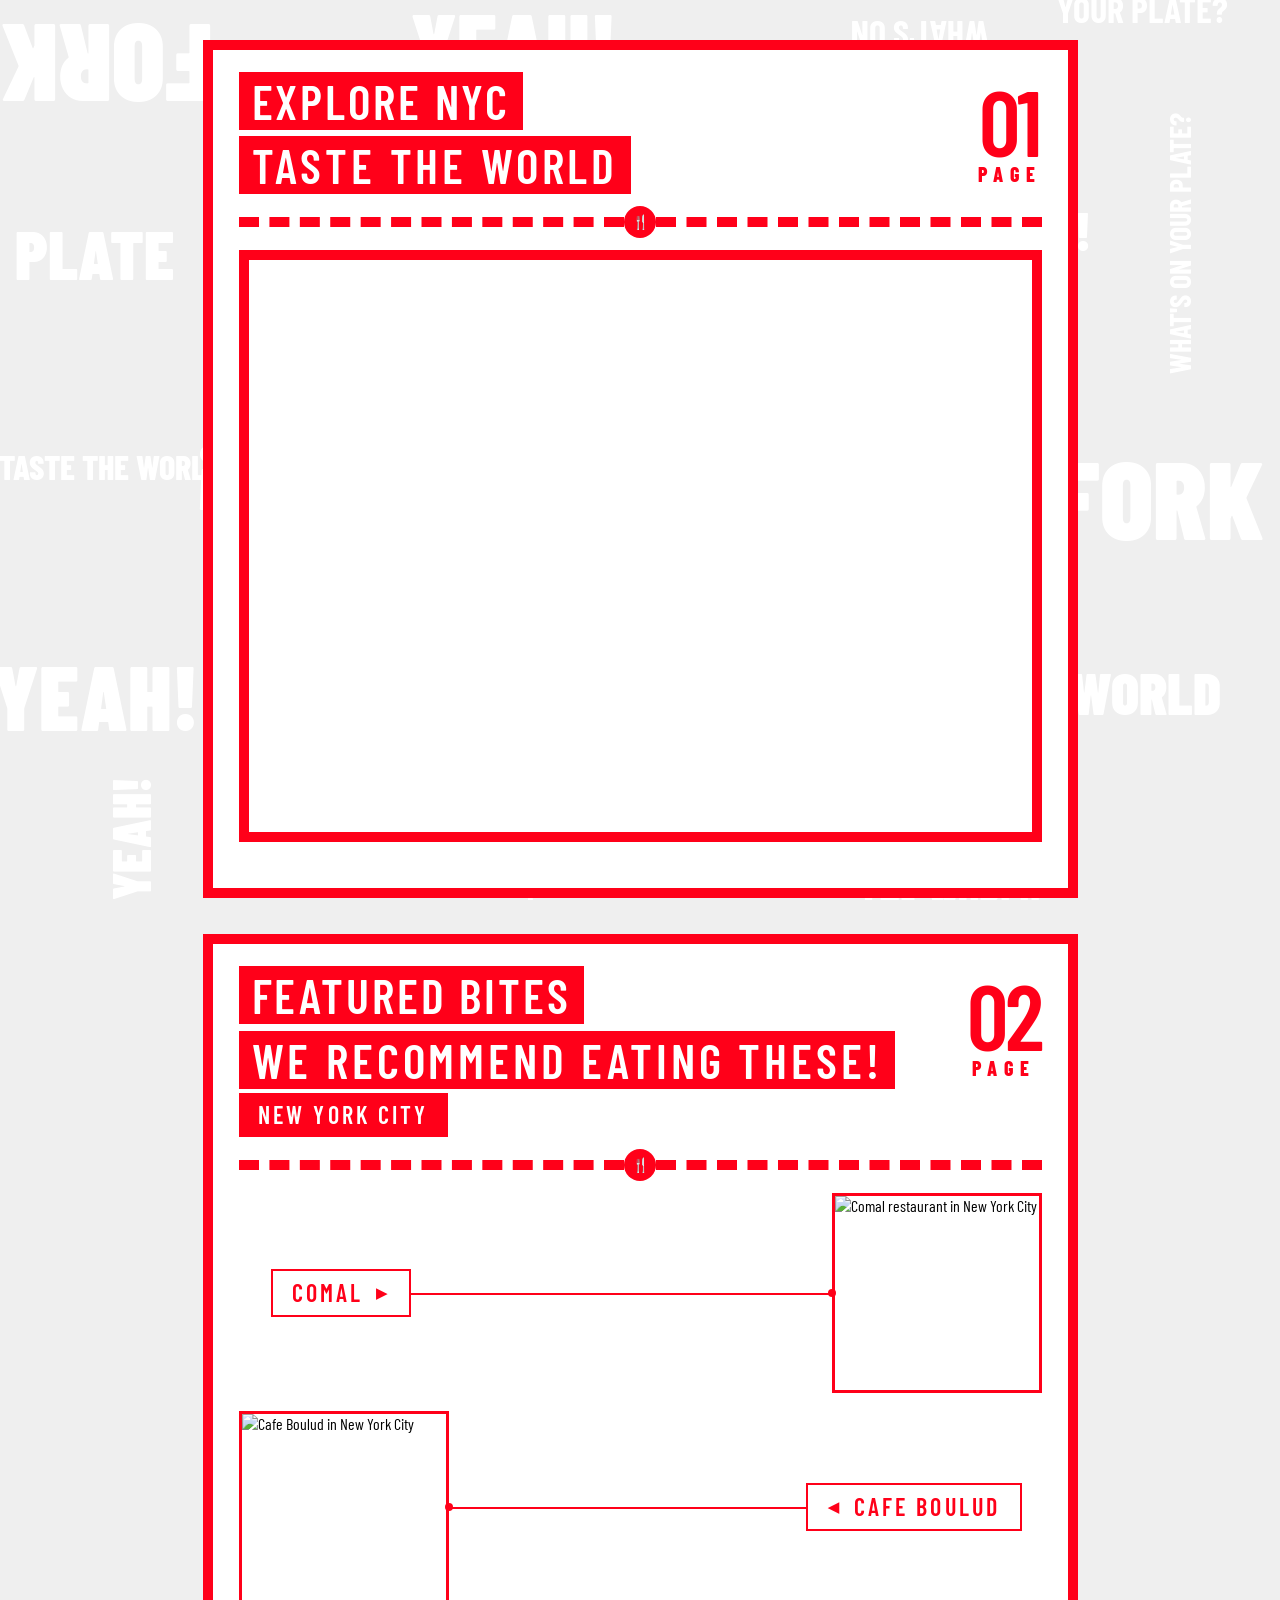
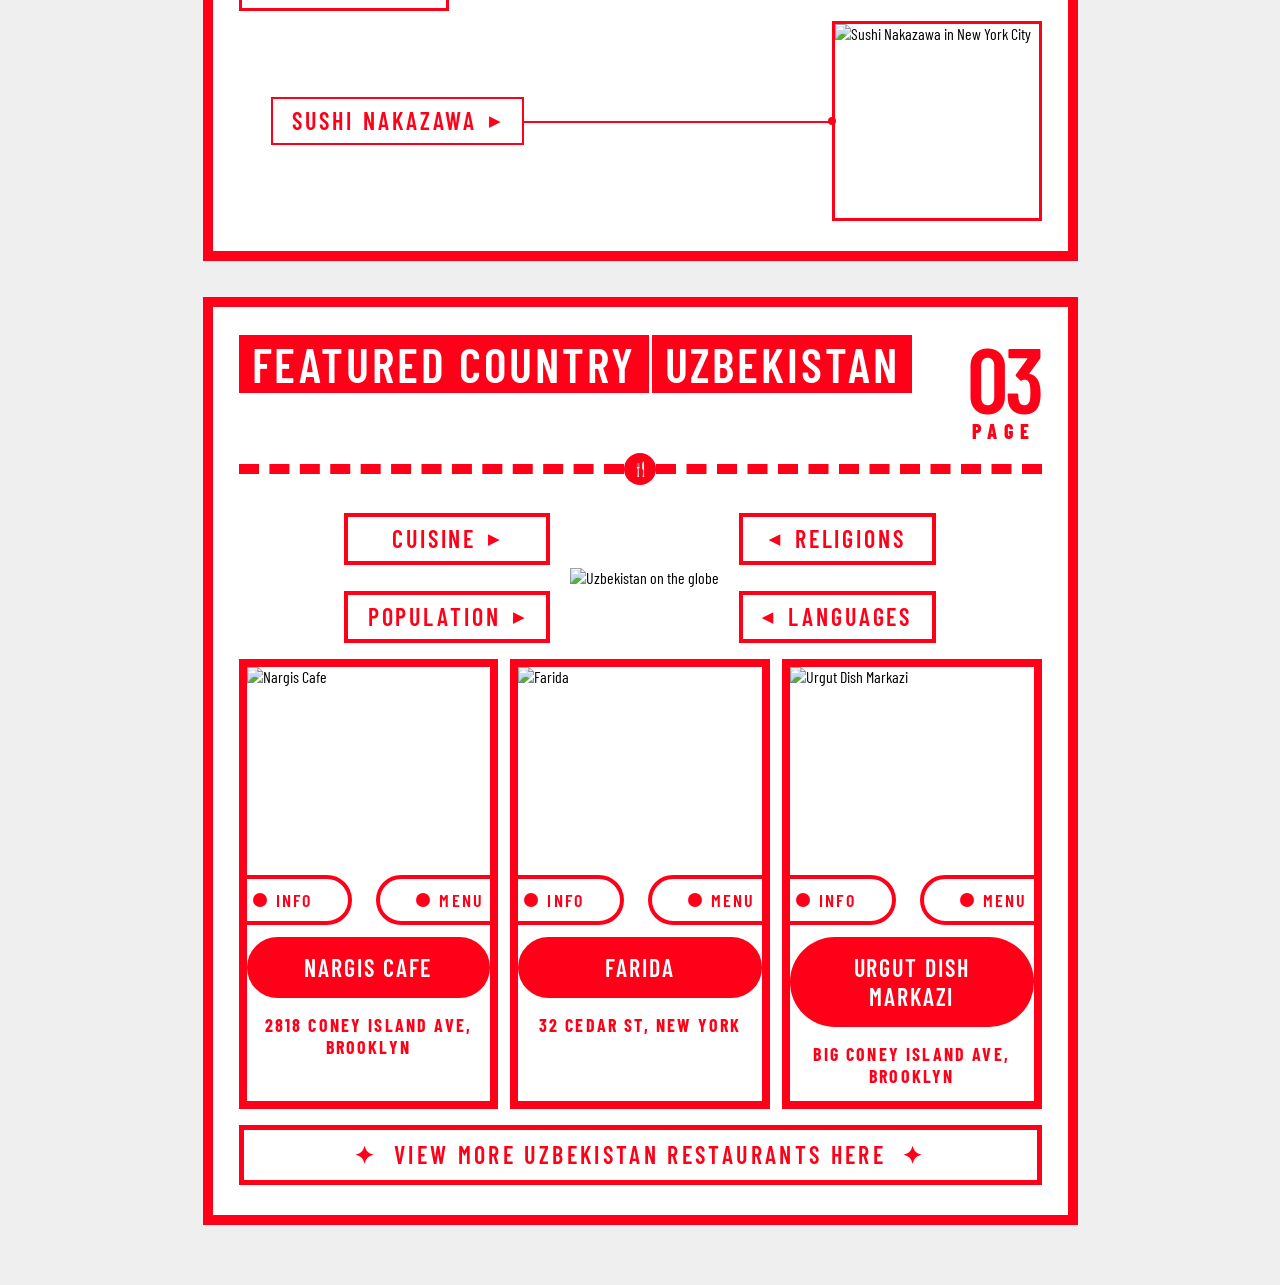
==== commit e19e3282: "updates" ====
--- a/index.html
+++ b/index.html
@@ -46,9 +46,9 @@
 
    <div class="content">
      <div class="header-row">
-       <div class="header-left">
+       <div class="header-left" style="display:flex; flex-direction:column; align-items:flex-start; gap:0.35rem;">
          <div class="title-block"><h1>EXPLORE NYC</h1></div>
-         <div class="sub-block" style="margin-top:7px"><p>TASTE THE WORLD</p></div>
+         <div class="sub-block"><p>TASTE THE WORLD</p></div>
        </div>
        <div class="page-num">
          <span class="n">01</span>
@@ -64,15 +64,9 @@
      </div>
 
 
-     <!-- NYC Map — actual interactive Leaflet map -->
-     <div class="map-wrapper">
+     <!-- NYC Map — takes up full space -->
+     <div class="map-wrapper" style="height: 37rem;">
        <forkyeah-map></forkyeah-map>
-     </div>
-
-
-     <!-- World Map — placeholder box matching Figma -->
-     <div class="map-placeholder">
-       <span>WORLD MAP</span>
      </div>
    </div>
  </section>
@@ -266,25 +260,29 @@
        </div>
      </div>
 
-
-     <div class="divider" style="margin: 20px 0 18px;">
-       <div class="dash"></div>
-       <div class="fork-dot" style="font-size:11px; letter-spacing:0">✦</div>
-       <div class="dash"></div>
-     </div>
-
-
      <div class="restaurant-cards">
-
 
        <div class="rest-card">
          <div class="rest-card-photo">
-           <img src="https://images.unsplash.com/photo-1599487488170-d11ec9c172f0?w=400&q=80" alt="Farida">
+           <img src="https://images.unsplash.com/photo-1504674900247-0877df9cc836?w=400&q=80" alt="Nargis Cafe">
          </div>
          <div class="rest-card-actions">
            <button class="pill-btn" type="button"><span class="pill-dot"></span> info</button>
            <button class="pill-btn" type="button"><span class="pill-dot"></span> menu</button>
          </div>
+         <div class="rest-card-name">NARGIS CAFE</div>
+         <div class="rest-card-addr">2818 CONEY ISLAND AVE, BROOKLYN</div>
+       </div>
+
+
+       <div class="rest-card">
+         <div class="rest-card-photo">
+           <img src="https://images.unsplash.com/photo-1567620905732-2d1ec7ab7445?w=400&q=80" alt="Farida">
+         </div>
+         <div class="rest-card-actions">
+           <button class="pill-btn" type="button"><span class="pill-dot"></span> info</button>
+           <button class="pill-btn" type="button"><span class="pill-dot"></span> menu</button>
+         </div>
          <div class="rest-card-name">FARIDA</div>
          <div class="rest-card-addr">32 CEDAR ST, NEW YORK</div>
        </div>
@@ -306,12 +304,11 @@
      </div>
 
 
-     <div class="view-more-btn">
-       <span>✦</span> VIEW MORE UZBEKISTAN RESTAURANTS HERE <span>✦</span>
-     </div>
-
-
-   </div>
+<a href="uzbekistan.html" class="view-more-btn">
+  <span>✦</span> VIEW MORE UZBEKISTAN RESTAURANTS HERE <span>✦</span>
+</a>
+
+  
  </section>
 
 
--- a/css/style.css
+++ b/css/style.css
@@ -16,7 +16,7 @@
  --red:  #ff0019;
  --gray: #ffffff;
  --font: 'Barlow Condensed', sans-serif;
- --card-width: 760px;       /* layout max — intentionally px */
+ --card-width: 875px;       /* layout max — intentionally px */
  --border-thick: 0.625rem;  /* 10px → scales with root font */
  --border-mid:   0.5rem;    /* 8px  */
  --border-thin:  0.25rem;   /* 4px  */
@@ -34,8 +34,8 @@
  display: flex;
  flex-direction: column;
  align-items: center;
- padding: 2.5rem 1.25rem 3.75rem;  /* 40px 20px 60px */
- gap: 2.25rem;                      /* 36px */
+ padding: 2.5rem 1.25rem 3.75rem;
+ gap: 2.25rem;
  position: relative;
  overflow-x: hidden;
 }
@@ -76,7 +76,7 @@
 
 /* ─── Content padding ─────────────────────── */
 .content {
- padding: 1.375rem 1.625rem 1.875rem;  /* 22px 26px 30px */
+ padding: 1.375rem 1.625rem 1.875rem;
 }
 
 
@@ -85,20 +85,20 @@
  display: flex;
  justify-content: space-between;
  align-items: flex-start;
- margin-bottom: 0.75rem;  /* 12px */
+ margin-bottom: 0.75rem;
 }
 
 
 .title-block {
  display: inline-block;
  background: var(--red);
- padding: 0.3125em 0.8125em;  /* em: scales with h1 font size */
+ padding: 0.3125em 0.8125em;
 }
 
 
 .title-block h1 {
  font-weight: 600;
- font-size: 3rem;           /* 48px */
+ font-size: 3rem;
  color: #fff;
  text-transform: uppercase;
  letter-spacing: 0.06em;
@@ -115,7 +115,7 @@
 
 .sub-block p {
  font-weight: 600;
- font-size: 3rem;           /* 48px */
+ font-size: 3rem;
  color: #fff;
  text-transform: uppercase;
  letter-spacing: 0.08em;
@@ -128,11 +128,11 @@
  color: white;
  font-weight: 600;
  background-color: #ff0019;
- font-size: 1.5rem;         /* 24px */
+ font-size: 1.5rem;
  letter-spacing: 0.13em;
  padding: 0.3125em 0.8125em;
  text-transform: uppercase;
- margin-top: 0.25rem;       /* 4px */
+ margin-top: 0.25rem;
 }
 
 
@@ -141,14 +141,14 @@
  color: var(--red);
  font-weight: 600;
  line-height: 1;
- padding-top: 0.5rem;       /* 8px */
+ padding-top: 0.5rem;
  flex-shrink: 0;
 }
 
 
 .page-num .n {
  display: block;
- font-size: 5.75rem;        /* 92px */
+ font-size: 5.75rem;
  letter-spacing: -0.03em;
  line-height: 0.88;
 }
@@ -156,10 +156,10 @@
 
 .page-num .p {
  display: block;
- font-size: 1.25rem;        /* 20px */
+ font-size: 1.25rem;
  letter-spacing: 0.35em;
  font-weight: 800;
- margin-top: 0.1875rem;     /* 3px */
+ margin-top: 0.1875rem;
 }
 
 
@@ -167,7 +167,7 @@
 .divider {
  display: flex;
  align-items: center;
- margin: 0.75rem 0;         /* 12px */
+ margin: 0.75rem 0;
 }
 
 
@@ -178,7 +178,7 @@
 
 
 .fork-dot {
- width: 2rem;               /* 32px */
+ width: 2rem;
  height: 2rem;
  background: var(--red);
  border-radius: 50%;
@@ -186,7 +186,7 @@
  align-items: center;
  justify-content: center;
  color: #fff;
- font-size: 0.875rem;       /* 14px */
+ font-size: 0.875rem;
  flex-shrink: 0;
 }
 
@@ -195,8 +195,8 @@
 .map-wrapper {
  border: var(--border-thick) solid var(--red);
  overflow: hidden;
- margin-bottom: 1rem;       /* 16px */
- height: 20rem;             /* 320px */
+ margin-bottom: 1rem;
+ height: 20rem;
 }
 
 
@@ -211,7 +211,7 @@
 
 .map-placeholder {
  border: var(--border-thick) solid var(--red);
- height: 15rem;             /* 240px */
+ height: 15rem;
  display: flex;
  align-items: center;
  justify-content: center;
@@ -221,7 +221,7 @@
 .map-placeholder span {
  font-family: var(--font);
  font-weight: 900;
- font-size: 2.625rem;       /* 42px */
+ font-size: 2.625rem;
  color: var(--red);
  text-transform: uppercase;
  letter-spacing: 0.08em;
@@ -236,9 +236,12 @@
 }
 
 
+/* FIX: fixed height (not min-height) so opening a dropdown
+   never pushes the rows below it downward */
 .r-row {
  position: relative;
- min-height: 12.5rem;
+ height: 12.5rem;           /* fixed — dropdowns float over content */
+ overflow: visible;         /* let the absolute dropdown escape the row */
 }
 
 
@@ -285,6 +288,7 @@
  display: flex;
  flex-direction: column;
  z-index: 4;
+ overflow: visible;         /* FIX: let absolute dropdown escape */
 }
 
 
@@ -339,21 +343,30 @@
 }
 
 
+/* FIX: absolutely positioned so it overlays the page below
+   instead of pushing it down */
 .r-dropdown {
+ position: absolute;       /* FIX: was in flow; now floats */
+ top: 100%;
+ left: 0;
+ width: 100%;
+ z-index: 20;
+
+ /* hidden state */
  max-height: 0;
  overflow: hidden;
  opacity: 0;
- transform: translateY(-8px);
+ pointer-events: none;
+ transform: translateY(-6px);
  transition:
    max-height 0.35s ease,
    opacity 0.3s ease,
    transform 0.3s ease,
-   padding 0.3s ease,
-   margin 0.3s ease;
+   padding 0.3s ease;
+
  background: #fff;
  border: 2px solid var(--red);
  color: var(--red);
- width: 100%;
  font-size: 0.95rem;
  font-weight: 600;
  line-height: 1.4;
@@ -362,14 +375,10 @@
 }
 
 
-.r-info-left .r-dropdown {
- margin-top: 0;
- text-align: left;
-}
-
-
+/* right-side label: align dropdown to right edge */
 .r-info-right .r-dropdown {
- margin-top: 0;
+ left: auto;
+ right: 0;
  text-align: left;
 }
 
@@ -377,9 +386,10 @@
 .r-dropdown.open {
  max-height: 220px;
  opacity: 1;
+ pointer-events: auto;
  transform: translateY(0);
  padding: 0.875rem;
- margin-top: 0.35rem;
+ margin-top: 0.2rem;
 }
 
 
@@ -417,13 +427,12 @@
 }
 
 
-
 /* ─── Page 03: Globe section ──────────────── */
 .globe-section {
  display: flex;
  align-items: center;
  justify-content: center;
- gap: 1.25rem;              /* 20px */
+ gap: 1.25rem;
  padding: 1rem 0;
 }
 
@@ -431,7 +440,7 @@
 .globe-col-labels {
  display: flex;
  flex-direction: column;
- gap: 1.625rem;             /* 26px */
+ gap: 1.625rem;
  align-items: flex-end;
 }
 
@@ -441,9 +450,7 @@
 }
 
 
-/* Replace your current .g-label section with this */
-
-
+/* FIX: relative so the absolute dropdown anchors to it */
 .g-info-box {
  position: relative;
  width: 100%;
@@ -478,16 +485,27 @@
 }
 
 
+/* FIX: absolutely positioned so it overlays the globe/page
+   instead of pushing the globe section around */
 .g-dropdown {
+ position: absolute;       /* FIX: was in flow; now floats */
+ top: 100%;
+ left: 0;
+ width: 100%;
+ z-index: 20;
+
+ /* hidden state */
  max-height: 0;
  overflow: hidden;
  opacity: 0;
- transform: translateY(-8px);
+ pointer-events: none;
+ transform: translateY(-6px);
  transition:
    max-height 0.35s ease,
    opacity 0.3s ease,
    transform 0.3s ease,
    padding 0.3s ease;
+
  background: #fff;
  border: 2px solid var(--red);
  border-top: none;
@@ -497,23 +515,22 @@
  letter-spacing: 0.04em;
  line-height: 1.4;
  padding: 0 0.875rem;
- width: 100%;
 }
 
 
 .g-dropdown.open {
  max-height: 220px;
  opacity: 1;
+ pointer-events: auto;
  transform: translateY(0);
  padding: 0.875rem;
- margin-top: -2px;
 }
 
 
 /* ─── Page 03: Restaurant cards ───────────── */
 .restaurant-cards {
  display: flex;
- gap: 0.75rem;              /* 12px */
+ gap: 0.75rem;
 }
 
 
@@ -527,7 +544,7 @@
 
 .rest-card-photo {
  width: 100%;
- height: 12.5rem;           /* 200px */
+ height: 12.5rem;
  overflow: hidden;
 }
 
@@ -550,7 +567,7 @@
 .rest-card-actions {
  display: flex;
  justify-content: center;
- gap: 1.5rem;               /* 24px */
+ gap: 1.5rem;
  padding: 0.5em 0.625em 0;
 }
 
@@ -564,10 +581,10 @@
  color: var(--red);
  font-family: var(--font);
  font-weight: 600;
- font-size: 1.125rem;       /* 18px */
+ font-size: 1.125rem;
  letter-spacing: 0.12em;
  text-transform: uppercase;
- padding: 0.556em 2em;      /* em: scales with font-size */
+ padding: 0.556em 2em;
  border-radius: 2.5em;
  cursor: pointer;
  transition: all 0.5s ease;
@@ -581,7 +598,7 @@
 
 
 .pill-dot {
- width: 0.875rem;           /* 14px */
+ width: 0.875rem;
  height: 0.875rem;
  background: var(--red);
  border-radius: 50%;
@@ -592,12 +609,12 @@
  display: block;
  margin: 0.75rem auto;
  font-weight: 600;
- font-size: 1.5rem;         /* 24px */
+ font-size: 1.5rem;
  letter-spacing: 0.08em;
  text-transform: uppercase;
  color: #fff;
  background: var(--red);
- padding: 0.667em 1em;      /* em: scales with font-size */
+ padding: 0.667em 1em;
  border-radius: 2.5em;
  text-align: center;
 }
@@ -606,7 +623,7 @@
 .rest-card-addr {
  text-align: center;
  font-weight: 700;
- font-size: 1.125rem;       /* 18px */
+ font-size: 1.125rem;
  letter-spacing: 0.12em;
  text-transform: uppercase;
  color: var(--red);
@@ -616,163 +633,134 @@
 
 /* ─── View More button ────────────────────── */
 .view-more-btn {
- margin-top: 1rem;
- border: var(--border-mid) solid var(--red);
- color: var(--red);
- font-family: var(--font);
- font-weight: 600;
- font-size: 1.5rem;         /* 24px */
- letter-spacing: 0.14em;
- text-transform: uppercase;
- text-align: center;
- padding: 0.417em 0.667em;
- display: flex;
- align-items: center;
- justify-content: center;
- gap: 1rem;
- cursor: pointer;
- transition: background 0.15s, color 0.15s;
-}
-
-
+  margin-top: 1rem;
+  display: flex;
+  align-items: center;
+  justify-content: center;
+  gap: 1rem;
+  font-family: var(--font);
+  font-weight: 600;
+  font-size: 1.5rem;
+  letter-spacing: 0.14em;
+  text-transform: uppercase;
+  color: var(--red);
+  text-decoration: none;
+  padding: 0.417em 0.667em;
+  border: 5px solid var(--red);
+  background: transparent;
+  cursor: pointer;
+  transition: background 0.15s ease, color 0.15s ease;
+}
+
+/* Hover state */
 .view-more-btn:hover {
- background: var(--red);
- color: #fff;
-}
-
-
+  background: var(--red);
+  color: #fff;
+}
 
 
 /* ═══════════════════════════════════════════
-  MOBILE RESPONSIVE — max-width: 600px
-  (and intermediate tablet at 760px)
+  MOBILE RESPONSIVE
 ═══════════════════════════════════════════ */
 
-
-/* ─── Tablet: card fills screen ───────────── */
 @media (max-width: 800px) {
  body {
    padding: 1rem 0.625rem 2.5rem;
    gap: 1.25rem;
  }
 
-
  .page-card {
-   border-width: 0.375rem;  /* 6px */
- }
-
+   border-width: 0.375rem;
+ }
 
  .content {
    padding: 1rem 1rem 1.375rem;
  }
 }
 
-
-/* ─── Mobile: full layout overhaul ────────── */
 @media (max-width: 600px) {
 
-
- /* ── Page card ── */
  .page-card {
-   border-width: 0.3125rem; /* 5px */
- }
-
+   border-width: 0.3125rem;
+ }
 
  .content {
    padding: 0.75rem 0.75rem 1.125rem;
  }
 
-
- /* ── Header ── */
  .title-block h1 {
-   font-size: 1.75rem;      /* 28px */
+   font-size: 1.75rem;
    letter-spacing: 0.04em;
  }
 
-
  .sub-block p {
-   font-size: 1.25rem;      /* 20px */
+   font-size: 1.25rem;
    letter-spacing: 0.04em;
  }
 
-
  .loc-badge {
-   font-size: 1rem;         /* 16px */
+   font-size: 1rem;
    letter-spacing: 0.08em;
  }
 
-
  .page-num .n {
-   font-size: 3.25rem;      /* 52px */
- }
-
+   font-size: 3.25rem;
+ }
 
  .page-num .p {
-   font-size: 0.8125rem;    /* 13px */
+   font-size: 0.8125rem;
    letter-spacing: 0.2em;
  }
 
-
- /* ── Divider ── */
  .dash {
-   border-top-width: 0.375rem; /* 6px */
- }
-
-
- /* ── Page 01: Maps ── */
+   border-top-width: 0.375rem;
+ }
+
  .map-wrapper {
-   height: 13.75rem;        /* 220px */
+   height: 13.75rem;
    border-width: 0.3125rem;
    margin-bottom: 0.75rem;
  }
 
-
  .map-placeholder {
-   height: 8.75rem;         /* 140px */
+   height: 8.75rem;
    border-width: 0.3125rem;
  }
 
-
  .map-placeholder span {
-   font-size: 1.5rem;       /* 24px */
- }
-
-
- /* ── Page 02: Restaurant rows ── */
+   font-size: 1.5rem;
+ }
+
  .r-row {
-   height: 8.125rem;        /* 130px */
- }
-
+   height: 8.125rem;
+ }
 
  .r-photo {
    width: 8.125rem;
    height: 8.125rem;
  }
 
-
- .row-right .r-label {
+ .r-info-left {
    left: 0.5rem;
-   font-size: 0.9375rem;    /* 15px */
-   letter-spacing: 0.06em;
-   padding: 0.267em 0.533em;
- }
-
-
- .row-left .r-label {
+   width: 12rem;
+ }
+
+ .r-info-right {
    right: 0.5rem;
+   width: 12rem;
+ }
+
+ .r-label {
    font-size: 0.9375rem;
    letter-spacing: 0.06em;
    padding: 0.267em 0.533em;
  }
 
-
- /* ── Page 03: Globe section ── */
  .globe-section {
    flex-direction: column;
    gap: 0.75rem;
    padding: 0.625rem 0;
  }
-
 
  .globe-col-labels {
    flex-direction: row;
@@ -782,38 +770,30 @@
    align-items: center;
  }
 
-
  .globe-col-right {
    align-items: center;
  }
 
-
  .g-label {
-   font-size: 0.9375rem;    /* 15px */
+   font-size: 0.9375rem;
    letter-spacing: 0.07em;
    padding: 0.267em 0.667em;
    border-width: 3px;
  }
 
-
- /* ── Page 03: Restaurant cards — stack ── */
  .restaurant-cards {
    flex-direction: column;
    gap: 0.75rem;
  }
 
-
  .rest-card-photo {
-   height: 10rem;           /* 160px */
- }
-
-
- /* ── View More ── */
+   height: 10rem;
+ }
+
  .view-more-btn {
-   font-size: 0.875rem;     /* 14px */
+   font-size: 0.875rem;
    letter-spacing: 0.1em;
    padding: 0.643em 0.857em;
    gap: 0.5rem;
  }
-}
-
+}
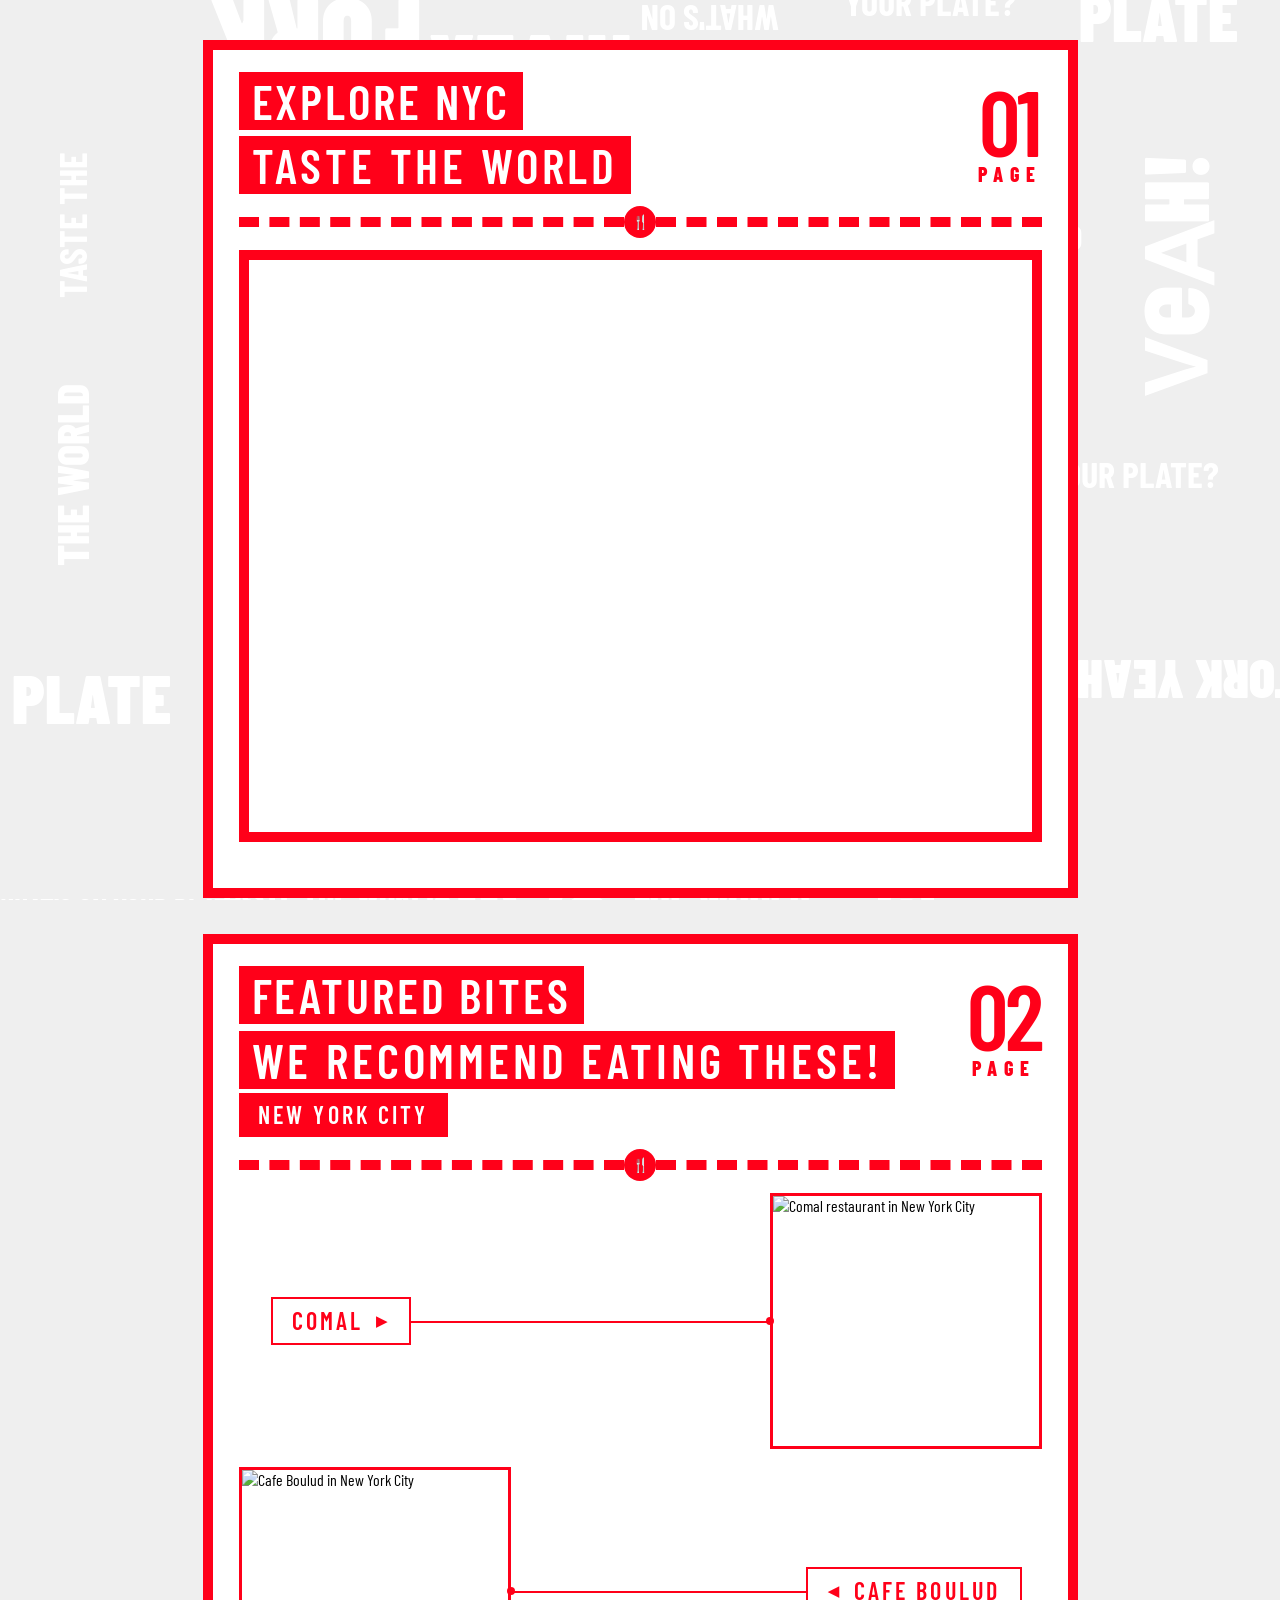
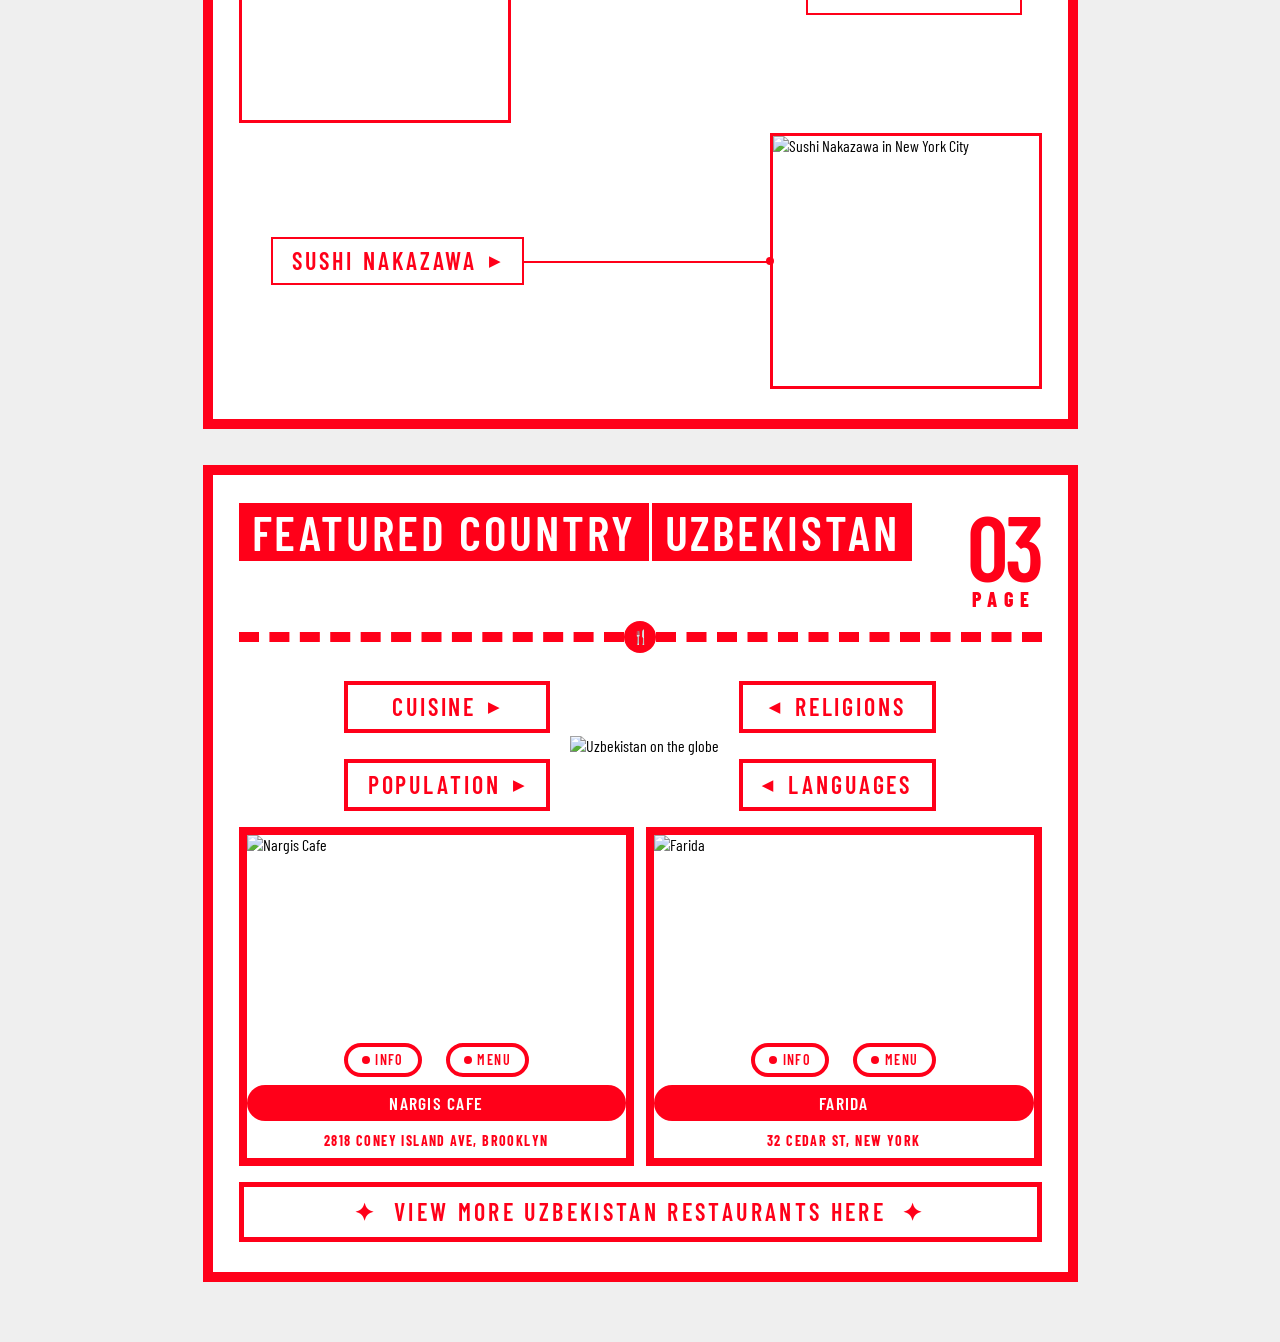
==== commit f28d2991: "css changes" ====
--- a/index.html
+++ b/index.html
@@ -5,37 +5,29 @@
  <meta http-equiv="X-UA-Compatible" content="IE=edge">
  <meta name="viewport" content="width=device-width, initial-scale=1.0">
 
-
  <link rel="manifest" href="pwa-manifest.json">
  <meta name="theme-color" content="#E8192C">
  <link rel="icon" href="icons/fork-yeah-icon-192.png">
  <link rel="apple-touch-icon" href="icons/fork-yeah-icon-192.png">
 
-
  <title>ForkYeah</title>
-
 
  <link rel="preconnect" href="https://fonts.googleapis.com">
  <link href="https://fonts.googleapis.com/css2?family=Barlow+Condensed:wght@400;600;700;800;900&display=swap" rel="stylesheet">
  <link rel="stylesheet" href="css/style.css">
 
-
  <!-- Leaflet JS must load globally before the map component -->
  <script src="https://unpkg.com/leaflet/dist/leaflet.js"></script>
-
 
  <!-- Web Components -->
  <script type="module" src="js/forkyeah-navbar.js"></script>
  <script type="module" src="js/forkyeah-map.js"></script>
 </head>
 
-
 <body>
-
 
  <!-- ── Tiled background wallpaper ── -->
  <div id="bg"></div>
-
 
  <!-- ══════════════════════════════════════════════
       PAGE 01 — EXPLORE NYC
@@ -43,7 +35,6 @@
  <section class="page-card">
    <forkyeah-navbar></forkyeah-navbar>
 
-
    <div class="content">
      <div class="header-row">
        <div class="header-left" style="display:flex; flex-direction:column; align-items:flex-start; gap:0.35rem;">
@@ -56,13 +47,11 @@
        </div>
      </div>
 
-
      <div class="divider">
        <div class="dash"></div>
        <div class="fork-dot">🍴</div>
        <div class="dash"></div>
      </div>
-
 
      <!-- NYC Map — takes up full space -->
      <div class="map-wrapper" style="height: 37rem;">
@@ -70,14 +59,12 @@
      </div>
    </div>
  </section>
-
 
  <!-- ══════════════════════════════════════════════
       PAGE 02 — FEATURED BITES
  ══════════════════════════════════════════════ -->
  <section class="page-card">
    <forkyeah-navbar></forkyeah-navbar>
-
 
    <div class="content">
      <div class="header-row">
@@ -92,17 +79,14 @@
        </div>
      </div>
 
-
      <div class="divider">
        <div class="dash"></div>
        <div class="fork-dot">🍴</div>
        <div class="dash"></div>
      </div>
-
 
      <!-- Restaurant rows with dropdown info -->
      <div class="restaurants">
-
 
        <!-- COMAL -->
        <div class="r-row row-right" id="r1">
@@ -119,19 +103,16 @@
            </div>
          </div>
 
-
          <div class="r-photo">
            <img src="https://axwwgrkdco.cloudimg.io/v7/__gmpics3__/da61538c3d3043948769f77066696cf0.jpg?w=1200&h=1200&org_if_sml=1" alt="Comal restaurant in New York City">
          </div>
        </div>
-
 
        <!-- CAFE BOULUD -->
        <div class="r-row row-left" id="r2">
          <div class="r-photo">
            <img src="https://axwwgrkdco.cloudimg.io/v7/__gmpics3__/50638a3d4a8e4405acc0ade451b10a38.jpeg?w=900&h=900&org_if_sml=1" alt="Cafe Boulud in New York City">
          </div>
-
 
          <div class="r-info-box r-info-right">
            <button class="r-label" data-restaurant="cafeboulud" type="button">
@@ -147,7 +128,6 @@
          </div>
        </div>
 
-
        <!-- SUSHI NAKAZAWA -->
        <div class="r-row row-right" id="r3">
          <div class="r-info-box r-info-left">
@@ -163,17 +143,14 @@
            </div>
          </div>
 
-
          <div class="r-photo">
            <img src="https://axwwgrkdco.cloudimg.io/v7/__gmpics3__/415bba3551414e04b6793383d28c0b6c.jpeg?w=900&h=900&org_if_sml=1" alt="Sushi Nakazawa in New York City">
          </div>
        </div>
 
-
      </div>
    </div>
  </section>
-
 
  <!-- ══════════════════════════════════════════════
       PAGE 03 — FEATURED COUNTRY: UZBEKISTAN
@@ -181,7 +158,6 @@
  <section class="page-card">
    <forkyeah-navbar></forkyeah-navbar>
 
-
    <div class="content">
      <div class="header-row">
        <div class="header-left">
@@ -194,17 +170,14 @@
        </div>
      </div>
 
-
      <div class="divider">
        <div class="dash"></div>
        <div class="fork-dot">🍴</div>
        <div class="dash"></div>
      </div>
-
 
      <div class="globe-section">
        <div class="globe-col-labels">
-
 
          <div class="g-info-box">
            <button class="g-label" data-info="cuisine" type="button">
@@ -215,7 +188,6 @@
            </div>
          </div>
 
-
          <div class="g-info-box">
            <button class="g-label" data-info="population" type="button">
              POPULATION <span class="r-arr">▶</span>
@@ -225,17 +197,13 @@
            </div>
          </div>
 
-
-       </div>
-
+       </div>
 
        <div class="globe">
          <img src="https://upload.wikimedia.org/wikipedia/commons/thumb/6/6d/Uzbekistan_%28centered_orthographic_projection%29.svg/250px-Uzbekistan_%28centered_orthographic_projection%29.svg.png" alt="Uzbekistan on the globe">
        </div>
 
-
        <div class="globe-col-labels globe-col-right">
-
 
          <div class="g-info-box">
            <button class="g-label" data-info="religions" type="button">
@@ -246,7 +214,6 @@
            </div>
          </div>
 
-
          <div class="g-info-box">
            <button class="g-label" data-info="languages" type="button">
              <span class="r-arr">◀</span> LANGUAGES
@@ -256,7 +223,6 @@
            </div>
          </div>
 
-
        </div>
      </div>
 
@@ -274,7 +240,6 @@
          <div class="rest-card-addr">2818 CONEY ISLAND AVE, BROOKLYN</div>
        </div>
 
-
        <div class="rest-card">
          <div class="rest-card-photo">
            <img src="https://images.unsplash.com/photo-1567620905732-2d1ec7ab7445?w=400&q=80" alt="Farida">
@@ -287,30 +252,13 @@
          <div class="rest-card-addr">32 CEDAR ST, NEW YORK</div>
        </div>
 
-
-       <div class="rest-card">
-         <div class="rest-card-photo">
-           <img src="https://images.unsplash.com/photo-1555939594-58d7cb561ad1?w=400&q=80" alt="Urgut Dish Markazi">
-         </div>
-         <div class="rest-card-actions">
-           <button class="pill-btn" type="button"><span class="pill-dot"></span> info</button>
-           <button class="pill-btn" type="button"><span class="pill-dot"></span> menu</button>
-         </div>
-         <div class="rest-card-name">URGUT DISH MARKAZI</div>
-         <div class="rest-card-addr">BIG CONEY ISLAND AVE, BROOKLYN</div>
-       </div>
-
-
-     </div>
-
+     </div>
 
 <a href="uzbekistan.html" class="view-more-btn">
   <span>✦</span> VIEW MORE UZBEKISTAN RESTAURANTS HERE <span>✦</span>
 </a>
 
-  
  </section>
-
 
  <!-- ── Service Worker ── -->
  <script>
@@ -321,13 +269,11 @@
    }
  </script>
 
-
  <!-- ── Background wallpaper ── -->
  <script>
    (function () {
      const bg = document.getElementById('bg');
      const vw = Math.max(window.innerWidth, 1200);
-
 
      const words = [
        { t: 'FORK', s: 110, w: 900 },
@@ -345,17 +291,14 @@
        { t: 'YEA', s: 80, w: 900 },
      ];
 
-
      const COLS = 6, ROWS = 18;
      const cw = vw / COLS;
      const ch = 220;
      let idx = 0;
 
-
      for (let r = 0; r < ROWS; r++) {
        for (let c = 0; c < COLS; c++) {
          if (Math.random() < 0.1) continue;
-
 
          const item = words[idx++ % words.length];
          const el = document.createElement('div');
@@ -364,17 +307,14 @@
          el.style.fontSize = item.s + 'px';
          el.style.fontWeight = item.w;
 
-
          const jx = (Math.random() - 0.5) * cw * 0.18;
          const jy = (Math.random() - 0.5) * ch * 0.18;
          el.style.left = (c * cw + jx) + 'px';
          el.style.top = (r * ch + jy) + 'px';
 
-
          const rots = [0, 0, 0, 90, -90, 180];
          const rot = rots[Math.floor(Math.random() * rots.length)];
          if (rot) el.style.transform = `rotate(${rot}deg)`;
-
 
          bg.appendChild(el);
        }
@@ -382,27 +322,25 @@
    }());
  </script>
 
-
  <!-- ── Connector lines for Page 02 restaurant rows ── -->
  <script>
    function drawConnector(rowEl, labelEl, photoEl, labelOnLeft) {
+     // Remove any previously drawn lines/dots in this row
+     rowEl.querySelectorAll('.r-line, .r-dot').forEach(el => el.remove());
+
      const rr = rowEl.getBoundingClientRect();
      const lr = labelEl.getBoundingClientRect();
      const pr = photoEl.getBoundingClientRect();
 
-
      const lineY = lr.top + lr.height / 2 - rr.top;
-
 
      const line = document.createElement('div');
      line.className = 'r-line';
      line.style.top = lineY + 'px';
 
-
      const dot = document.createElement('div');
      dot.className = 'r-dot';
      dot.style.top = lineY + 'px';
-
 
      if (labelOnLeft) {
        const x1 = lr.right - rr.left;
@@ -418,28 +356,36 @@
        dot.style.left = x1 + 'px';
      }
 
-
      rowEl.appendChild(line);
      rowEl.appendChild(dot);
    }
 
+   const connectorDefs = [
+     { id: 'r1', labelOnLeft: true },
+     { id: 'r2', labelOnLeft: false },
+     { id: 'r3', labelOnLeft: true },
+   ];
+
+   function drawAllConnectors() {
+     connectorDefs.forEach(({ id, labelOnLeft }) => {
+       const row = document.getElementById(id);
+       const label = row?.querySelector('.r-label');
+       const photo = row?.querySelector('.r-photo');
+       if (row && label && photo) drawConnector(row, label, photo, labelOnLeft);
+     });
+   }
 
    window.addEventListener('load', () => {
-     requestAnimationFrame(() => {
-       [
-         { id: 'r1', labelOnLeft: true },
-         { id: 'r2', labelOnLeft: false },
-         { id: 'r3', labelOnLeft: true },
-       ].forEach(({ id, labelOnLeft }) => {
-         const row = document.getElementById(id);
-         const label = row?.querySelector('.r-label');
-         const photo = row?.querySelector('.r-photo');
-         if (row && label && photo) drawConnector(row, label, photo, labelOnLeft);
-       });
-     });
+     requestAnimationFrame(drawAllConnectors);
+   });
+
+   // Redraw on resize so lines never go stale
+   let _resizeTimer;
+   window.addEventListener('resize', () => {
+     clearTimeout(_resizeTimer);
+     _resizeTimer = setTimeout(() => requestAnimationFrame(drawAllConnectors), 100);
    });
  </script>
-
 
  <!-- ── Dropdown interactions ── -->
  <script>
@@ -447,32 +393,25 @@
      const restaurantButtons = document.querySelectorAll('.r-label');
      const countryInfoButtons = document.querySelectorAll('.g-label');
 
-
      restaurantButtons.forEach((button) => {
        button.addEventListener('click', (e) => {
          e.stopPropagation();
 
-
          const parentBox = button.closest('.r-info-box');
          if (!parentBox) return;
 
-
          const dropdown = parentBox.querySelector('.r-dropdown');
          if (!dropdown) return;
 
-
          const isOpen = dropdown.classList.contains('open');
-
 
          document.querySelectorAll('.r-dropdown').forEach((item) => {
            item.classList.remove('open');
          });
 
-
          document.querySelectorAll('.r-label').forEach((item) => {
            item.classList.remove('active');
          });
-
 
          if (!isOpen) {
            dropdown.classList.add('open');
@@ -481,32 +420,25 @@
        });
      });
 
-
      countryInfoButtons.forEach((button) => {
        button.addEventListener('click', (e) => {
          e.stopPropagation();
 
-
          const parentBox = button.closest('.g-info-box');
          if (!parentBox) return;
 
-
          const dropdown = parentBox.querySelector('.g-dropdown');
          if (!dropdown) return;
 
-
          const isOpen = dropdown.classList.contains('open');
-
 
          document.querySelectorAll('.g-dropdown').forEach((item) => {
            item.classList.remove('open');
          });
 
-
          document.querySelectorAll('.g-label').forEach((item) => {
            item.classList.remove('active');
          });
-
 
          if (!isOpen) {
            dropdown.classList.add('open');
@@ -515,22 +447,18 @@
        });
      });
 
-
      document.addEventListener('click', () => {
        document.querySelectorAll('.r-dropdown').forEach((item) => {
          item.classList.remove('open');
        });
 
-
        document.querySelectorAll('.r-label').forEach((item) => {
          item.classList.remove('active');
        });
 
-
        document.querySelectorAll('.g-dropdown').forEach((item) => {
          item.classList.remove('open');
        });
-
 
        document.querySelectorAll('.g-label').forEach((item) => {
          item.classList.remove('active');
@@ -539,6 +467,5 @@
    });
  </script>
 
-
 </body>
 </html>
--- a/css/style.css
+++ b/css/style.css
@@ -240,7 +240,7 @@
    never pushes the rows below it downward */
 .r-row {
  position: relative;
- height: 12.5rem;           /* fixed — dropdowns float over content */
+ height: 16rem;             /* fixed — dropdowns float over content */
  overflow: visible;         /* let the absolute dropdown escape the row */
 }
 
@@ -249,8 +249,8 @@
  position: absolute;
  border: 3px solid var(--red);
  overflow: hidden;
- width: 13.125rem;
- height: 12.5rem;
+ width: 17rem;
+ height: 16rem;
  z-index: 2;
 }
 
@@ -575,16 +575,16 @@
 .pill-btn {
  display: flex;
  align-items: center;
- gap: 0.5em;
+ gap: 0.4em;
  border: var(--border-thin) solid var(--red);
  background: transparent;
  color: var(--red);
  font-family: var(--font);
  font-weight: 600;
- font-size: 1.125rem;
- letter-spacing: 0.12em;
- text-transform: uppercase;
- padding: 0.556em 2em;
+ font-size: 0.875rem;
+ letter-spacing: 0.1em;
+ text-transform: uppercase;
+ padding: 0.35em 1em;
  border-radius: 2.5em;
  cursor: pointer;
  transition: all 0.5s ease;
@@ -598,8 +598,8 @@
 
 
 .pill-dot {
- width: 0.875rem;
- height: 0.875rem;
+ width: 0.5rem;
+ height: 0.5rem;
  background: var(--red);
  border-radius: 50%;
 }
@@ -607,14 +607,14 @@
 
 .rest-card-name {
  display: block;
- margin: 0.75rem auto;
- font-weight: 600;
- font-size: 1.5rem;
- letter-spacing: 0.08em;
+ margin: 0.5rem auto;
+ font-weight: 600;
+ font-size: 1.1rem;
+ letter-spacing: 0.07em;
  text-transform: uppercase;
  color: #fff;
  background: var(--red);
- padding: 0.667em 1em;
+ padding: 0.4em 0.75em;
  border-radius: 2.5em;
  text-align: center;
 }
@@ -623,11 +623,11 @@
 .rest-card-addr {
  text-align: center;
  font-weight: 700;
- font-size: 1.125rem;
- letter-spacing: 0.12em;
+ font-size: 0.875rem;
+ letter-spacing: 0.1em;
  text-transform: uppercase;
  color: var(--red);
- padding: 0.25em 0 0.75em;
+ padding: 0.2em 0 0.6em;
 }
 
 
@@ -732,12 +732,12 @@
  }
 
  .r-row {
-   height: 8.125rem;
+   height: 10rem;
  }
 
  .r-photo {
-   width: 8.125rem;
-   height: 8.125rem;
+   width: 10rem;
+   height: 10rem;
  }
 
  .r-info-left {
